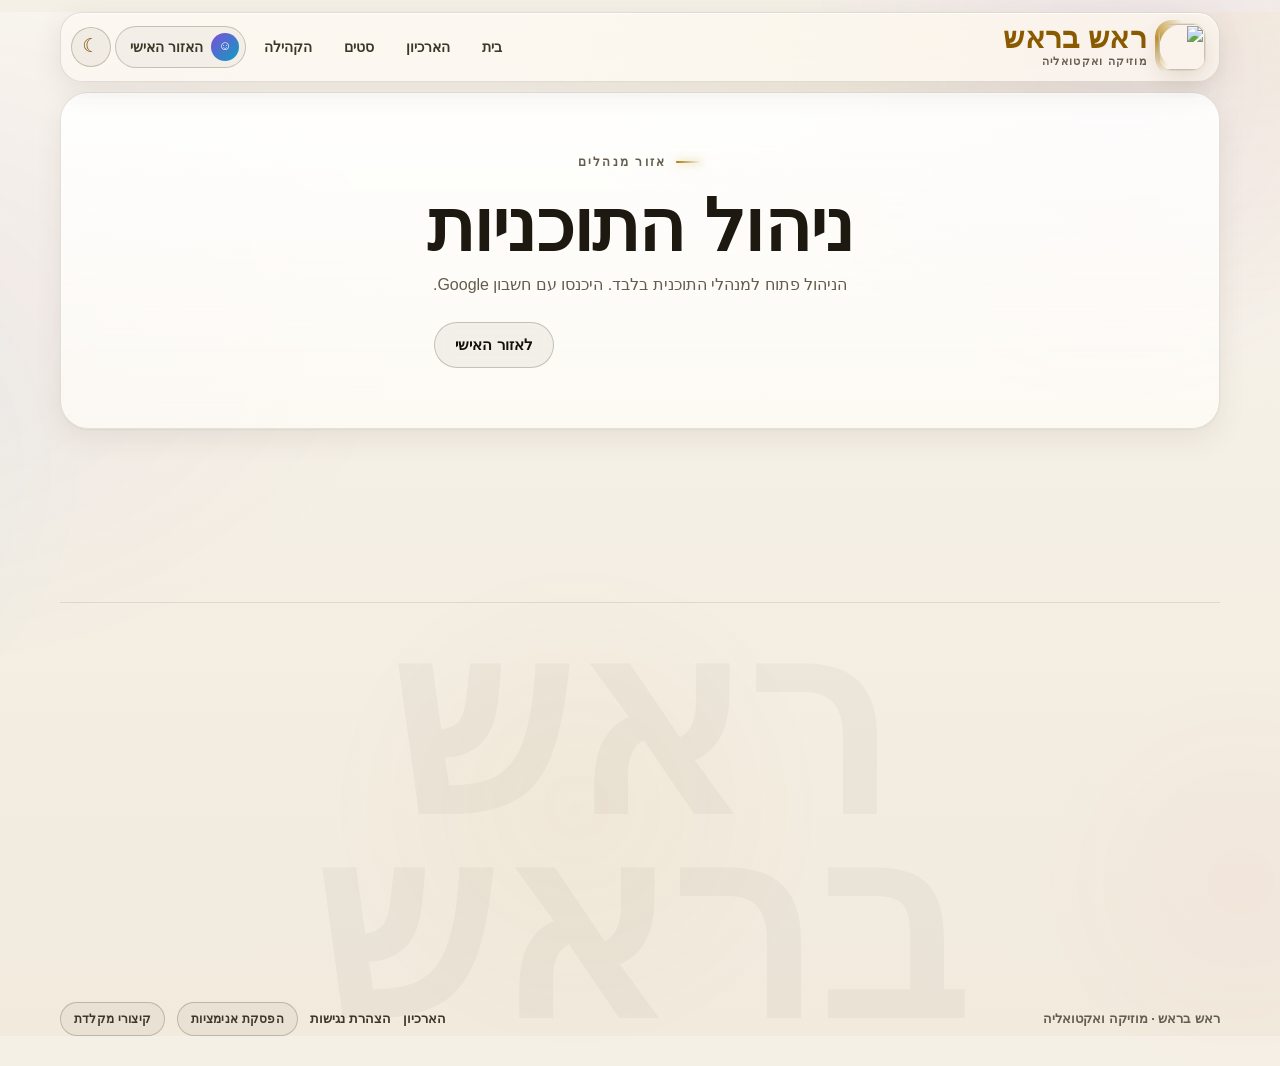
==== admin.html @ 399e2096 "Polls: create in the admin, show on episode pages and around the site, vote - Admin ("האתר" tab): a " ====
<!doctype html>
<html lang="he" dir="rtl">
<head>
  <meta charset="utf-8">
  <meta name="viewport" content="width=device-width, initial-scale=1, viewport-fit=cover">
  <meta http-equiv="Content-Security-Policy" content="default-src 'self'; script-src 'self' https://accounts.google.com/gsi/client; style-src 'self' 'unsafe-inline' https://fonts.googleapis.com https://accounts.google.com/gsi/style; font-src 'self' https://fonts.gstatic.com; img-src 'self' data: blob: https:; media-src 'self' blob: https:; connect-src 'self' https:; frame-src 'self' https://accounts.google.com; worker-src 'self'; base-uri 'self'; form-action 'self'; object-src 'none'">
  <title>ניהול — ראש בראש</title>
  <meta name="robots" content="noindex">
  <meta name="theme-color" content="#06080f">
  <link rel="icon" href="assets/img/medallion.svg" type="image/svg+xml">
  <link rel="apple-touch-icon" href="assets/img/apple-touch-icon.png">
  <script src="assets/js/theme.js"></script>
  <script src="assets/js/app-update.js" defer data-sw="off"></script>
  <link rel="preconnect" href="https://fonts.googleapis.com">
  <link rel="preconnect" href="https://fonts.gstatic.com" crossorigin>
  <link rel="stylesheet" href="https://fonts.googleapis.com/css2?family=Heebo:wght@400;600;700;800;900&family=Karantina:wght@400;700&display=swap">
  <link rel="stylesheet" href="assets/css/rosh.css">
  <link rel="stylesheet" href="assets/css/admin.css">
  <link rel="stylesheet" href="assets/css/features.css">
  <link rel="stylesheet" href="assets/css/polls.css">
  <link rel="stylesheet" href="assets/css/mail.css">
</head>
<body class="admin-locked" data-page="admin">
  <a class="skip-link" href="#main">דילוג לתוכן</a>
  <div class="shell">
    <div id="site-header"></div>

    <main id="main">
      <!-- השער: רק מנהל מחובר רואה את הניהול -->
      <section id="admin-gate" class="card" role="status">
        <p class="kicker">אזור מנהלים</p>
        <h1>ניהול התוכניות</h1>
        <p id="admin-gate-text">בודקים מי מחובר…</p>
        <div class="gate-actions">
          <div class="google-slot" id="gate-google"></div>
          <button type="button" class="btn primary xl" id="gate-login">כניסה לניהול</button>
          <a class="btn" href="me.html">לאזור האישי</a>
        </div>
        <p class="cue-hint" id="gate-fallback" hidden><a href="#" id="gate-login-site">בעיה עם הכפתור? כניסה דרך אתר הסקר</a></p>
      </section>

      <!-- הכותרת של הניהול: מה המצב, וכפתור פרסום אחד -->
      <div class="admin-top" id="admin-top">
        <div class="admin-title">
          <p class="kicker">ניהול</p>
          <h1>התוכניות של ראש בראש</h1>
        </div>
        <div class="admin-status" id="admin-status" aria-live="polite">
          <span class="dot" id="status-dot"></span><span id="status-text">טוענים…</span>
        </div>
        <button type="button" class="icon-btn" id="btn-guide" title="איך זה עובד?" aria-label="מדריך קצר">?</button>
        <button type="button" class="btn primary" id="btn-publish-top">פרסום לאתר <span>←</span></button>
      </div>

      <!-- ארבעת החלקים -->
      <nav class="admin-tabs" id="admin-tabs" aria-label="חלקי הניהול">
        <a href="#programs" data-tab="programs"><i>1</i><span><b>תוכניות</b><small>הוספה ועריכה</small></span></a>
        <a href="#site" data-tab="site"><i>2</i><span><b>האתר</b><small>הודעה, עדכונים, עונות</small></span></a>
        <a href="#listeners" data-tab="listeners"><i>3</i><span><b>מאזינים</b><small>מספרים והודעות</small><em id="tab-unread" hidden></em></span></a>
        <a href="#publish" data-tab="publish"><i>4</i><span><b>פרסום</b><small>בדיקה והעברה לאתר</small></span></a>
      </nav>

      <div id="panel" class="admin-panel"></div>
    </main>

    <div id="site-footer"></div>
  </div>

  <!-- המדריך הקצר -->
  <dialog class="sheet" id="dlg-guide" aria-labelledby="dlg-guide-title">
    <div class="section-title"><div><p class="kicker">איך זה עובד?</p><h2 id="dlg-guide-title">ארבעה צעדים</h2></div><button type="button" class="icon-btn" data-close aria-label="סגירה">✕</button></div>
    <div class="card-body guide">
      <ol>
        <li><b>תוכניות</b> — לוחצים "+ תוכנית חדשה", ממלאים שם, תאריך והקלטה. אפשר גם ליצור תמונה בלחיצה, להסתיר תוכנית, לשכפל, או לתזמן פרסום לתאריך עתידי.</li>
        <li><b>האתר</b> — הודעה שמופיעה בראש כל הדפים, דף העדכונים, ועונות לסידור הארכיון.</li>
        <li><b>מאזינים</b> — כמה מאזינים, מה הכי נשמע, וההודעות שהמאזינים שלחו לכם.</li>
        <li><b>פרסום</b> — בדיקה שהכול תקין, ואז כפתור אחד שמעביר את השינויים לאתר. עד אז, רק אתם רואים אותם. אחרי פרסום של תוכנית חדשה נפתחת טיוטת מייל מעוצבת לרשימת התפוצה, שנוצרת ישר בג'ימייל שלכם.</li>
      </ol>
      <p class="help">כל שינוי נשמר מיד בטיוטה המשותפת בשרת — לא במכשיר — כך שאפשר לסגור את הדף ולהמשיך מכל מחשב או טלפון אחרי כניסה עם Google. תמיד אפשר לחזור לגרסה קודמת מחלק "פרסום".</p>
    </div>
    <div class="card-foot"><button type="button" class="btn primary" data-close>הבנתי, מתחילים <span>←</span></button></div>
  </dialog>

  <!-- העברת ההקלטות מהדרייב לאחסון של האתר -->
  <dialog class="sheet" id="dlg-migrate" aria-labelledby="dlg-migrate-title">
    <div class="section-title"><div><p class="kicker">כלים מתקדמים</p><h2 id="dlg-migrate-title">העברת ההקלטות לאתר</h2></div><button type="button" class="icon-btn" data-close aria-label="סגירה">✕</button></div>
    <div class="card-body">
      <p class="help">ההקלטות מועתקות אחת־אחת מהדרייב לאחסון של האתר. אפשר לעצור באמצע ולהמשיך מאוחר יותר — הקלטות שכבר הועברו לא יועברו שוב.</p>
      <div class="sb-box" id="migrate-status"><b>מוכן להתחלה</b><span id="migrate-summary"></span></div>
      <progress id="migrate-progress" max="1" value="0" style="width:100%;margin-top:16px"></progress>
      <div id="migrate-errors" class="cue-hint" style="margin-top:12px"></div>
    </div>
    <div class="card-foot"><button type="button" class="btn" id="migrate-stop" disabled>עצירה</button><button type="button" class="btn primary" id="migrate-start">התחלת ההעברה <span>←</span></button></div>
  </dialog>

  <!-- גרסה קודמת של תוכנית -->
  <dialog class="sheet wide" id="dlg-history" aria-labelledby="history-title">
    <div class="section-title"><div><p class="kicker">גרסאות קודמות</p><h2 id="history-title">היסטוריית התוכנית</h2></div><button type="button" class="icon-btn" data-close aria-label="סגירה">✕</button></div>
    <div class="card-body" id="history-body"></div>
  </dialog>

  <input type="file" id="file-restore" accept="application/json,.json" hidden>

  <script src="assets/js/ui.js"></script>
  <script src="assets/js/store.js"></script>
  <script src="assets/js/upload.js"></script>
  <script src="assets/js/polls.js"></script>
  <script src="assets/js/admin-polls.js"></script>
  <script src="assets/js/newsletter.js"></script>
  <script src="assets/js/sheet-read.js"></script>
  <script src="assets/js/mail-composer.js"></script>
  <script src="assets/js/admin.js"></script>
</body>
</html>
---- assets/css/rosh.css ----
/* ראש בראש — מערכת העיצוב "אולפן לילה".
   רקע חצות עם זוהר נע, זהב חם, טיפוגרפיה ענקית (Karantina) וגוף ברור (Heebo),
   זכוכית כהה לכרטיסים, תקליט מסתובב בנגן, אקולייזר חי, ותנועה שמכבדת
   prefers-reduced-motion. תמה כהה (ברירת המחדל) ותמה בהירה — כל הצבעים שתלויים בתמה הם טוקנים. */

@property --a { syntax: '<angle>'; inherits: false; initial-value: 0deg; }

:root {
  --bg: #06080f;
  --bg-2: #0b1020;
  --panel: rgba(255, 255, 255, .045);
  --panel-2: rgba(255, 255, 255, .075);
  --panel2: rgba(255, 255, 255, .075);
  --panel-solid: #121729;
  --text: #f4f1e8;
  --muted: #a7a3b4;
  --ink-soft: #d9d4c6;
  --gold: #f0c65a;
  --gold-2: #e6c67d;
  --gold-ink: #ffd978;
  --gold-deep: #b8892a;
  --gold-hover: #ffe08a;
  --gold-selected: rgba(240, 198, 90, .12);
  --gold-tint: rgba(240, 198, 90, .16);
  --violet: #8b5cf6;
  --cyan: #38e1ff;
  --pink: #ff5c8a;
  --navy: #1b2a5a;
  --teal: #38e1ff;
  --teal-ink: #9df0ff;
  --teal-bg: rgba(56, 225, 255, .12);
  --teal-border: rgba(56, 225, 255, .35);
  --border: rgba(255, 255, 255, .09);
  --border-soft: rgba(255, 255, 255, .07);
  --border-strong: rgba(255, 255, 255, .18);
  --divider: rgba(255, 255, 255, .08);
  --success: #5ee6b8;
  --success-bg: rgba(94, 230, 184, .12);
  --success-border: rgba(94, 230, 184, .4);
  --error: #ff8f7a;
  --error-bg: rgba(255, 92, 92, .12);
  --error-border: rgba(255, 120, 100, .45);
  --error-solid: #ff6b5c;
  --progress: var(--gold);
  --progress-bg: rgba(255, 255, 255, .1);
  --focus: #38e1ff;

  /* טוקנים שתלויים בתמה (הערכים כאן: כהה; הבהירה למטה) */
  --gold-rgb: 240 198 90;
  --violet-rgb: 139 92 246;
  --fg-rgb: 255 255 255;            /* שכבות־על שקופות: ריחוף, משטחים, קווים */
  --hue-l: 78%;                     /* בהירות לטקסט בגוון של תוכנית/עונה: hsl(var(--h) 90% var(--hue-l)) */
  --hue-bg-l: 40%;                  /* בהירות לרקע בגוון של תוכנית (עיגול המספר בשורות) */
  --hue-tint: .5;                   /* עוצמת הגוון של התוכנית ברקע רצועת הפתיחה בדף התוכנית */
  --text-strong: #fff;
  --text-2: #d5d2e0;
  --banner-ink: #f6efd9;
  --ticker-ink: #e9e6f2;
  --live-ink: #ffd3cc;
  --violet-ink: #d9c9ff;
  --mark-bg: rgba(240, 198, 90, .35);
  --mark-ink: #fff7dc;
  --tip-bg: #fff;
  --tip-ink: #15110a;
  --field-bg: rgba(0, 0, 0, .3);
  --field-bg-focus: rgba(0, 0, 0, .4);
  --kbd-bg: rgba(0, 0, 0, .3);
  --glass: rgba(8, 11, 22, .62);
  --glass-2: rgba(9, 12, 24, .8);
  --glass-3: rgba(14, 18, 34, .92);
  --glass-solid: #0c1020;
  --glass-border: rgba(255, 255, 255, .14);
  --inset-hi: rgba(255, 255, 255, .06);
  --card-bg: linear-gradient(180deg, rgba(255, 255, 255, .06), rgba(255, 255, 255, .025));
  --backdrop: rgba(3, 4, 10, .7);
  --sh-1: rgba(0, 0, 0, .35);
  --sh-2: rgba(0, 0, 0, .5);
  --sh-3: rgba(0, 0, 0, .65);
  --body-bg: radial-gradient(1200px 700px at 90% -10%, rgba(139, 92, 246, .16), transparent 60%),
             radial-gradient(900px 600px at -10% 30%, rgba(56, 225, 255, .08), transparent 60%),
             linear-gradient(180deg, #080b17 0%, #06080f 40%, #05060c 100%);
  --hero-bg: linear-gradient(160deg, rgba(20, 27, 58, .85), rgba(8, 11, 22, .9) 55%, rgba(30, 14, 40, .8));
  --hero-glow: radial-gradient(700px 320px at 15% 0%, rgba(240, 198, 90, .18), transparent 70%), radial-gradient(500px 400px at 90% 100%, rgba(139, 92, 246, .28), transparent 70%);
  --profile-glow: radial-gradient(600px 260px at 10% 0%, rgba(240, 198, 90, .16), transparent 70%), radial-gradient(500px 300px at 95% 100%, rgba(139, 92, 246, .22), transparent 70%);
  --title-grad: linear-gradient(180deg, #fff8e2 0%, #e6c67d 42%, #a8771c 100%);
  --title-glow: linear-gradient(180deg, #fff2c4, #c9962c);
  --title-glow-opacity: .55;
  --aurora-opacity: .75;
  --aurora-blend: screen;
  --grain-opacity: .07;
  --grain-blend: soft-light;
  --spot-opacity: .55;
  --spot-blend: screen;
  --cta-ring-opacity: .8;
  --theme-glyph: "\2600\FE0E";      /* בכהה מוצגת שמש: לחיצה עוברת לבהיר */

  --radius-10: 12px;
  --radius-13: 14px;
  --radius-14: 16px;
  --radius-17: 20px;
  --radius-25: 28px;
  --radius-pill: 999px;

  --shadow-card: 0 10px 30px rgba(0, 0, 0, .35);
  --shadow-card-hover: 0 24px 60px rgba(0, 0, 0, .5), 0 0 0 1px rgba(240, 198, 90, .35), 0 0 40px rgba(240, 198, 90, .18);
  --shadow-panel: 0 30px 80px rgba(0, 0, 0, .55);
  --shadow-dialog: 0 40px 120px rgba(0, 0, 0, .7);
  --shadow-header: 0 10px 40px rgba(0, 0, 0, .35);
  --shadow-button: 0 12px 30px rgba(240, 198, 90, .32);
  --shadow-notice: 0 24px 60px rgba(0, 0, 0, .6);
  --ring-selected: 0 0 0 3px rgba(240, 198, 90, .22);

  --space-10: 10px;
  --space-14: 14px;
  --space-16: 16px;

  --sans: "Heebo", "Segoe UI", Arial, sans-serif;
  --display: "Karantina", "Heebo", Impact, sans-serif;
  --serif: Georgia, "Times New Roman", serif;
  --mono: ui-monospace, Menlo, Consolas, monospace;

  --ease: cubic-bezier(.2, .8, .2, 1);
  --dock-height: 0px;
  color-scheme: dark;
}

/* ---------- תמה בהירה: "אולפן בוקר" — נייר חם, דיו עמוק, זהב כהה שעומד ב־AA ----------
   נבחרת עם data-theme="light" על <html>; בלי המאפיין — לפי prefers-color-scheme.
   שני הבלוקים זהים: לעדכן יחד. */
@media (prefers-color-scheme: light) {
  :root:not([data-theme="dark"]) {
    color-scheme: light;
    --bg: #f5f0e6;
    --bg-2: #ece4d3;
    --panel: rgba(255, 255, 255, .6);
    --panel-2: rgba(255, 255, 255, .82);
    --panel2: rgba(255, 255, 255, .82);
    --panel-solid: #fffcf6;
    --text: #1d1810;
    --text-strong: #140f08;
    --text-2: #3a3326;
    --muted: #645c4c;
    --ink-soft: #3d3629;
    --gold: #a87a12;
    --gold-2: #8a5a00;
    --gold-ink: #7a5200;
    --gold-deep: #7a5410;
    --gold-hover: #c8961f;
    --gold-rgb: 184 134 20;
    --gold-selected: rgba(184, 134, 20, .12);
    --gold-tint: rgba(184, 134, 20, .16);
    --violet: #7c4ddb;
    --violet-rgb: 124 77 219;
    --cyan: #0e9fbf;
    --pink: #d63d6c;
    --teal: #0e9fbf;
    --teal-ink: #0b6479;
    --teal-bg: rgba(14, 159, 191, .1);
    --teal-border: rgba(14, 120, 150, .4);
    --fg-rgb: 40 30 14;
    --hue-l: 38%;
    --hue-bg-l: 86%;
    --hue-tint: .6;
    --border: rgba(60, 44, 18, .13);
    --border-soft: rgba(60, 44, 18, .09);
    --border-strong: rgba(60, 44, 18, .24);
    --divider: rgba(60, 44, 18, .11);
    --success: #0f6e52;
    --success-bg: rgba(15, 140, 100, .1);
    --success-border: rgba(15, 110, 82, .42);
    --error: #b3261e;
    --error-bg: rgba(200, 50, 40, .08);
    --error-border: rgba(179, 38, 30, .42);
    --error-solid: #c8372a;
    --progress-bg: rgba(40, 30, 14, .12);
    --focus: #0a6d8f;
    --banner-ink: #3a2c0c;
    --ticker-ink: #2b2418;
    --live-ink: #9a2a1c;
    --violet-ink: #5b3fc4;
    --mark-bg: rgba(200, 150, 31, .3);
    --mark-ink: #1b1407;
    --tip-bg: #1d1810;
    --tip-ink: #fff;
    --field-bg: #fffdf9;
    --field-bg-focus: #fff;
    --kbd-bg: rgba(40, 30, 14, .06);
    --glass: rgba(252, 249, 242, .74);
    --glass-2: rgba(252, 249, 242, .9);
    --glass-3: rgba(253, 251, 246, .96);
    --glass-solid: #fcf9f2;
    --glass-border: rgba(60, 44, 18, .16);
    --inset-hi: rgba(255, 255, 255, .9);
    --card-bg: linear-gradient(180deg, rgba(255, 255, 255, .9), rgba(255, 253, 248, .72));
    --backdrop: rgba(45, 34, 16, .38);
    --sh-1: rgba(70, 50, 20, .1);
    --sh-2: rgba(70, 50, 20, .14);
    --sh-3: rgba(70, 50, 20, .18);
    --shadow-card: 0 1px 2px rgba(70, 50, 20, .06), 0 10px 28px rgba(70, 50, 20, .08);
    --shadow-card-hover: 0 22px 50px rgba(70, 50, 20, .16), 0 0 0 1px rgba(184, 134, 20, .45), 0 0 36px rgba(200, 150, 31, .16);
    --shadow-panel: 0 24px 60px rgba(70, 50, 20, .12);
    --shadow-dialog: 0 40px 100px rgba(45, 34, 16, .28);
    --shadow-header: 0 8px 30px rgba(70, 50, 20, .1);
    --shadow-button: 0 10px 24px rgba(184, 134, 20, .28);
    --shadow-notice: 0 20px 50px rgba(45, 34, 16, .2);
    --ring-selected: 0 0 0 3px rgba(184, 134, 20, .24);
    --body-bg: radial-gradient(1200px 700px at 90% -10%, rgba(214, 165, 50, .12), transparent 60%),
               radial-gradient(900px 600px at -10% 30%, rgba(124, 77, 219, .05), transparent 60%),
               linear-gradient(180deg, #f9f5ee 0%, #f5f0e6 40%, #f1eadd 100%);
    --hero-bg: linear-gradient(160deg, #fffaf0, #f8f0e0 55%, #f4ebe8);
    --hero-glow: radial-gradient(700px 320px at 15% 0%, rgba(214, 165, 50, .22), transparent 70%), radial-gradient(500px 400px at 90% 100%, rgba(124, 77, 219, .12), transparent 70%);
    --profile-glow: radial-gradient(600px 260px at 10% 0%, rgba(214, 165, 50, .18), transparent 70%), radial-gradient(500px 300px at 95% 100%, rgba(124, 77, 219, .1), transparent 70%);
    --title-grad: linear-gradient(180deg, #b9861f 0%, #8a5a00 48%, #5a3a02 100%);
    --title-glow: linear-gradient(180deg, #f3cf7a, #d9a441);
    --title-glow-opacity: .35;
    --aurora-opacity: .2;
    --aurora-blend: normal;
    --grain-opacity: .05;
    --grain-blend: normal;
    --spot-opacity: .45;
    --spot-blend: multiply;
  --cta-ring-opacity: .4;
    --cta-ring-opacity: .4;
    --theme-glyph: "\263E\FE0E";    /* בבהיר מוצג ירח: לחיצה עוברת לכהה */
  }
}
:root[data-theme="light"] {
  color-scheme: light;
  --bg: #f5f0e6;
  --bg-2: #ece4d3;
  --panel: rgba(255, 255, 255, .6);
  --panel-2: rgba(255, 255, 255, .82);
  --panel2: rgba(255, 255, 255, .82);
  --panel-solid: #fffcf6;
  --text: #1d1810;
  --text-strong: #140f08;
  --text-2: #3a3326;
  --muted: #645c4c;
  --ink-soft: #3d3629;
  --gold: #a87a12;
  --gold-2: #8a5a00;
  --gold-ink: #7a5200;
  --gold-deep: #7a5410;
  --gold-hover: #c8961f;
  --gold-rgb: 184 134 20;
  --gold-selected: rgba(184, 134, 20, .12);
  --gold-tint: rgba(184, 134, 20, .16);
  --violet: #7c4ddb;
  --violet-rgb: 124 77 219;
  --cyan: #0e9fbf;
  --pink: #d63d6c;
  --teal: #0e9fbf;
  --teal-ink: #0b6479;
  --teal-bg: rgba(14, 159, 191, .1);
  --teal-border: rgba(14, 120, 150, .4);
  --fg-rgb: 40 30 14;
  --hue-l: 38%;
  --hue-bg-l: 86%;
  --hue-tint: .6;
  --border: rgba(60, 44, 18, .13);
  --border-soft: rgba(60, 44, 18, .09);
  --border-strong: rgba(60, 44, 18, .24);
  --divider: rgba(60, 44, 18, .11);
  --success: #0f6e52;
  --success-bg: rgba(15, 140, 100, .1);
  --success-border: rgba(15, 110, 82, .42);
  --error: #b3261e;
  --error-bg: rgba(200, 50, 40, .08);
  --error-border: rgba(179, 38, 30, .42);
  --error-solid: #c8372a;
  --progress-bg: rgba(40, 30, 14, .12);
  --focus: #0a6d8f;
  --banner-ink: #3a2c0c;
  --ticker-ink: #2b2418;
  --live-ink: #9a2a1c;
  --violet-ink: #5b3fc4;
  --mark-bg: rgba(200, 150, 31, .3);
  --mark-ink: #1b1407;
  --tip-bg: #1d1810;
  --tip-ink: #fff;
  --field-bg: #fffdf9;
  --field-bg-focus: #fff;
  --kbd-bg: rgba(40, 30, 14, .06);
  --glass: rgba(252, 249, 242, .74);
  --glass-2: rgba(252, 249, 242, .9);
  --glass-3: rgba(253, 251, 246, .96);
  --glass-solid: #fcf9f2;
  --glass-border: rgba(60, 44, 18, .16);
  --inset-hi: rgba(255, 255, 255, .9);
  --card-bg: linear-gradient(180deg, rgba(255, 255, 255, .9), rgba(255, 253, 248, .72));
  --backdrop: rgba(45, 34, 16, .38);
  --sh-1: rgba(70, 50, 20, .1);
  --sh-2: rgba(70, 50, 20, .14);
  --sh-3: rgba(70, 50, 20, .18);
  --shadow-card: 0 1px 2px rgba(70, 50, 20, .06), 0 10px 28px rgba(70, 50, 20, .08);
  --shadow-card-hover: 0 22px 50px rgba(70, 50, 20, .16), 0 0 0 1px rgba(184, 134, 20, .45), 0 0 36px rgba(200, 150, 31, .16);
  --shadow-panel: 0 24px 60px rgba(70, 50, 20, .12);
  --shadow-dialog: 0 40px 100px rgba(45, 34, 16, .28);
  --shadow-header: 0 8px 30px rgba(70, 50, 20, .1);
  --shadow-button: 0 10px 24px rgba(184, 134, 20, .28);
  --shadow-notice: 0 20px 50px rgba(45, 34, 16, .2);
  --ring-selected: 0 0 0 3px rgba(184, 134, 20, .24);
  --body-bg: radial-gradient(1200px 700px at 90% -10%, rgba(214, 165, 50, .12), transparent 60%),
             radial-gradient(900px 600px at -10% 30%, rgba(124, 77, 219, .05), transparent 60%),
             linear-gradient(180deg, #f9f5ee 0%, #f5f0e6 40%, #f1eadd 100%);
  --hero-bg: linear-gradient(160deg, #fffaf0, #f8f0e0 55%, #f4ebe8);
  --hero-glow: radial-gradient(700px 320px at 15% 0%, rgba(214, 165, 50, .22), transparent 70%), radial-gradient(500px 400px at 90% 100%, rgba(124, 77, 219, .12), transparent 70%);
  --profile-glow: radial-gradient(600px 260px at 10% 0%, rgba(214, 165, 50, .18), transparent 70%), radial-gradient(500px 300px at 95% 100%, rgba(124, 77, 219, .1), transparent 70%);
  --title-grad: linear-gradient(180deg, #b9861f 0%, #8a5a00 48%, #5a3a02 100%);
  --title-glow: linear-gradient(180deg, #f3cf7a, #d9a441);
  --title-glow-opacity: .35;
  --aurora-opacity: .2;
  --aurora-blend: normal;
  --grain-opacity: .05;
  --grain-blend: normal;
  --spot-opacity: .45;
  --spot-blend: multiply;
  --theme-glyph: "\263E\FE0E";    /* בבהיר מוצג ירח: לחיצה עוברת לכהה */
}

*, *::before, *::after { box-sizing: border-box; }

html {
  background: var(--bg);
  -webkit-text-size-adjust: 100%;
  scroll-behavior: smooth;
  scroll-padding-top: 96px;
}

body {
  margin: 0;
  min-height: 100vh;
  padding-bottom: var(--dock-height);
  background: var(--body-bg);
  color: var(--text);
  font: 16px/1.6 var(--sans);
  font-weight: 400;
  overflow-x: hidden;
  isolation: isolate;
}

::selection { background: rgb(var(--gold-rgb) / .85); color: #12100a; }

a { color: inherit; text-decoration: none; }
img { max-width: 100%; display: block; }
button { cursor: pointer; }
button, input, select, textarea { font: inherit; color: inherit; }
h1, h2, h3, h4 { margin: 0; font-weight: 900; line-height: 1.15; letter-spacing: -.01em; }
h1 { font-size: clamp(34px, 4.6vw, 56px); }
h2 { font-size: clamp(26px, 3.2vw, 38px); }
h3 { font-size: 20px; }
p { margin: 0 0 12px; }
mark { background: var(--mark-bg); color: var(--mark-ink); border-radius: 4px; padding: 0 2px; }
[hidden] { display: none !important; }
:focus-visible { outline: 2px solid var(--focus); outline-offset: 3px; border-radius: 6px; }

.visually-hidden {
  position: absolute !important; width: 1px; height: 1px; margin: -1px; padding: 0; overflow: hidden;
  clip: rect(0 0 0 0); white-space: nowrap; border: 0;
}
.skip-link {
  position: absolute; top: -60px; inset-inline-start: 16px; z-index: 100;
  padding: 10px 16px; border-radius: 10px; background: var(--gold); color: #12100a; font-weight: 900;
}
.skip-link:focus { top: 12px; }

/* ---------- שכבות רקע: זוהר צפוני נע + גרעיניות ---------- */

.aurora { position: fixed; inset: -20%; z-index: -2; pointer-events: none; overflow: hidden; }
.aurora i {
  position: absolute; display: block; border-radius: 50%; will-change: transform; opacity: var(--aurora-opacity);
  mix-blend-mode: var(--aurora-blend); filter: saturate(1.2);
}
.aurora i:nth-child(1) { width: 60vmax; height: 60vmax; left: 55%; top: -10%; background: radial-gradient(circle at 50% 50%, rgba(139, 92, 246, .35), rgba(139, 92, 246, 0) 62%); animation: drift1 28s ease-in-out infinite alternate; }
.aurora i:nth-child(2) { width: 52vmax; height: 52vmax; left: -15%; top: 25%; background: radial-gradient(circle at 50% 50%, rgba(56, 225, 255, .22), rgba(56, 225, 255, 0) 62%); animation: drift2 34s ease-in-out infinite alternate; }
.aurora i:nth-child(3) { width: 46vmax; height: 46vmax; left: 30%; top: 55%; background: radial-gradient(circle at 50% 50%, rgb(var(--gold-rgb) / .2), rgb(var(--gold-rgb) / 0) 62%); animation: drift3 40s ease-in-out infinite alternate; }
.aurora i:nth-child(4) { width: 38vmax; height: 38vmax; left: 70%; top: 65%; background: radial-gradient(circle at 50% 50%, rgba(255, 92, 138, .16), rgba(255, 92, 138, 0) 62%); animation: drift1 46s ease-in-out infinite alternate-reverse; }
@keyframes drift1 { from { transform: translate3d(0, 0, 0) scale(1); } to { transform: translate3d(-12vw, 14vh, 0) scale(1.18); } }
@keyframes drift2 { from { transform: translate3d(0, 0, 0) scale(1.1); } to { transform: translate3d(16vw, -10vh, 0) scale(.9); } }
@keyframes drift3 { from { transform: translate3d(0, 0, 0) scale(.95); } to { transform: translate3d(-10vw, -16vh, 0) scale(1.2); } }

.grain {
  position: fixed; inset: 0; z-index: -1; pointer-events: none; opacity: var(--grain-opacity); mix-blend-mode: var(--grain-blend);
  background-image: url("data:image/svg+xml;utf8,<svg xmlns='http://www.w3.org/2000/svg' width='220' height='220'><filter id='n'><feTurbulence type='fractalNoise' baseFrequency='.9' numOctaves='2' stitchTiles='stitch'/><feColorMatrix values='0 0 0 0 1 0 0 0 0 1 0 0 0 0 1 0 0 0 .6 0'/></filter><rect width='100%' height='100%' filter='url(%23n)'/></svg>");
  background-size: 220px 220px;
}

.spot {
  position: fixed; inset: 0; z-index: 0; pointer-events: none; mix-blend-mode: var(--spot-blend); opacity: var(--spot-opacity);
  background: radial-gradient(420px circle at var(--mx, -999px) var(--my, -999px), rgb(var(--gold-rgb) / .14), rgba(139, 92, 246, .06) 40%, transparent 70%);
  transition: opacity .4s;
}

/* ---------- מעטפת ---------- */

.shell { width: min(1240px, 100%); margin: 0 auto; padding: 0 clamp(16px, 4vw, 40px); position: relative; z-index: 1; }
main { display: block; min-height: 50vh; }
section[id] { scroll-margin-top: 110px; }

/* ---------- כותרת האתר ---------- */

/* עד שהסקריפט מצייר את הכותרת — אותו מקום בדיוק, כדי שהדף לא יקפוץ למטה כשהיא מופיעה */
#site-header:empty { height: 71px; margin: 12px 0 10px; }
/* אנימציות של אזור שיצא מהמסך נעצרות (ui.js → pauseOffscreen) */
.offscreen, .offscreen * { animation-play-state: paused !important; }

.site-header {
  position: sticky; top: 12px; z-index: 40;
  display: flex; align-items: center; justify-content: space-between; gap: 14px;
  margin: 12px 0 10px; padding: 10px 14px 10px 10px;
  border: 1px solid var(--border); border-radius: 22px;
  background: var(--glass);
  -webkit-backdrop-filter: blur(20px) saturate(1.4); backdrop-filter: blur(20px) saturate(1.4);
  box-shadow: var(--shadow-header), inset 0 1px 0 var(--inset-hi);
  transition: padding .35s var(--ease), border-color .35s, background .35s;
}
body.scrolled .site-header { padding: 6px 12px 6px 8px; border-color: var(--border-strong); background: var(--glass-2); }
.brand { display: flex; align-items: center; gap: 12px; position: relative; padding-inline-end: 6px; }
.brand .logo-ring {
  position: absolute; inset-inline-start: -4px; top: 50%; width: 54px; height: 54px; margin-top: -27px; border-radius: 16px;
  background: conic-gradient(from var(--a), transparent 0 60%, rgb(var(--gold-rgb) / .95) 80%, transparent 100%);
  animation: spin-a 5s linear infinite; opacity: .9; z-index: 0;
  -webkit-mask: radial-gradient(circle, transparent 0, transparent 22px, #000 23px); mask: radial-gradient(circle, transparent 0, transparent 22px, #000 23px);
}
.brand .logo-mark { position: relative; z-index: 1; width: 46px; height: 46px; border-radius: 13px; box-shadow: 0 8px 24px var(--sh-2), 0 0 0 1px rgba(230, 198, 125, .35); transition: transform .5s var(--ease); }
.brand:hover .logo-mark { transform: rotate(-8deg) scale(1.06); }
.brand strong { display: block; font-family: var(--display); font-weight: 700; font-size: 30px; line-height: 1; letter-spacing: .01em; color: var(--gold-2); }
.brand small { display: block; font-size: 11px; font-weight: 700; color: var(--muted); letter-spacing: .12em; }
.site-nav { display: flex; align-items: center; gap: 4px; flex-wrap: wrap; }
.site-nav a, .site-nav button {
  display: inline-flex; align-items: center; min-height: 40px; padding: 6px 14px; border-radius: 12px;
  background: transparent; border: 0; color: var(--ink-soft); font-size: 14px; font-weight: 700; position: relative;
  transition: color .2s, background .2s;
}
.site-nav a:hover { color: var(--text-strong); background: rgb(var(--fg-rgb) / .07); }
.site-nav a[aria-current="page"] { color: var(--gold-ink); background: var(--gold-selected); }
.site-nav a[aria-current="page"]::after { content: ""; position: absolute; inset-inline: 14px; bottom: 5px; height: 2px; border-radius: 2px; background: var(--gold); box-shadow: 0 0 12px var(--gold); }
.site-nav .admin-link { color: var(--muted); font-size: 12px; opacity: .8; }

/* ---------- טקסט תצוגה ---------- */

.kicker {
  display: inline-flex; align-items: center; gap: 10px; margin: 0 0 8px;
  font-size: 12px; font-weight: 800; letter-spacing: .18em; text-transform: uppercase; color: var(--gold-ink);
}
.kicker::before { content: ""; width: 26px; height: 2px; border-radius: 2px; background: linear-gradient(90deg, var(--gold), transparent); box-shadow: 0 0 10px rgb(var(--gold-rgb) / .6); }
.display { font-family: var(--display); font-weight: 700; letter-spacing: .005em; line-height: .92; }
.grad-text { background: var(--title-grad); -webkit-background-clip: text; background-clip: text; color: transparent; -webkit-text-fill-color: transparent; }

/* ---------- גיבור ---------- */

.hero {
  position: relative; margin: 18px 0 30px; padding: clamp(28px, 6vw, 72px) clamp(20px, 5vw, 64px) clamp(60px, 8vw, 96px);
  border: 1px solid var(--border); border-radius: 36px; overflow: hidden;
  background: var(--hero-bg);
  box-shadow: var(--shadow-panel), inset 0 1px 0 var(--inset-hi);
  display: grid; grid-template-columns: minmax(0, 1.35fr) minmax(220px, .65fr); gap: clamp(16px, 4vw, 48px); align-items: center;
}
.hero::before {
  content: ""; position: absolute; inset: -1px; pointer-events: none;
  background: var(--hero-glow);
}
.hero-copy { position: relative; z-index: 2; min-width: 0; }
.hero .kicker { font-size: 13px; }
.hero .kicker span { padding: 0; }
.parade-title { margin: 6px 0 4px; }
.hero-title, .parade-title .hero-line1 {
  display: block; position: relative; font-family: var(--display); font-weight: 700; line-height: .86; letter-spacing: .005em;
  font-size: clamp(88px, 17vw, 236px);
  background: var(--title-grad);
  -webkit-background-clip: text; background-clip: text; color: transparent; -webkit-text-fill-color: transparent;
  padding: 0; text-shadow: none;
}
.hero-title::after {
  content: attr(data-text); position: absolute; inset: 0; z-index: -1; pointer-events: none;
  background: var(--title-glow); -webkit-background-clip: text; background-clip: text; color: transparent; -webkit-text-fill-color: transparent;
  filter: blur(22px); opacity: var(--title-glow-opacity);
}
.hero .lead { color: var(--text-2); margin: 14px 0 0; max-width: 620px; font-size: clamp(16px, 1.6vw, 20px); line-height: 1.7; }
.hero-actions { margin-top: 26px; display: flex; flex-wrap: wrap; gap: 12px; align-items: center; }
.hero-live {
  display: inline-flex; align-items: center; gap: 10px; margin: 0 0 14px; padding: 6px 14px 6px 8px; max-width: 100%;
  white-space: nowrap; overflow: hidden; text-overflow: ellipsis;
  border: 1px solid rgba(255, 92, 92, .35); border-radius: 999px; background: rgba(255, 92, 92, .1);
  color: var(--live-ink); font-size: 12px; font-weight: 800; letter-spacing: .08em;
}
.hero-live i { width: 10px; height: 10px; border-radius: 50%; background: #ff5c5c; box-shadow: 0 0 0 0 rgba(255, 92, 92, .7); animation: pulse-dot 1.6s ease-out infinite; }
.hero-live b { color: var(--text-strong); font-weight: 900; overflow: hidden; text-overflow: ellipsis; }
@keyframes pulse-dot { 0% { box-shadow: 0 0 0 0 rgba(255, 92, 92, .7); } 70% { box-shadow: 0 0 0 12px rgba(255, 92, 92, 0); } 100% { box-shadow: 0 0 0 0 rgba(255, 92, 92, 0); } }

.hero-visual { position: relative; z-index: 1; display: grid; place-items: center; min-height: 260px; }
.hero-logo {
  width: clamp(150px, 20vw, 250px); height: auto; float: none; margin: 0; position: relative; z-index: 2;
  border-radius: 26%; filter: drop-shadow(0 30px 50px var(--sh-3)) drop-shadow(0 0 40px rgba(230, 198, 125, .25));
  animation: float 7s ease-in-out infinite;
}
@keyframes float { 0%, 100% { transform: translateY(0) rotate(-3deg); } 50% { transform: translateY(-16px) rotate(3deg); } }
.hero-orbit {
  position: absolute; width: clamp(240px, 32vw, 400px); aspect-ratio: 1; border-radius: 50%;
  background: conic-gradient(from var(--a), transparent 0 55%, rgb(var(--gold-rgb) / .9) 72%, rgba(56, 225, 255, .8) 84%, transparent 100%);
  -webkit-mask: radial-gradient(circle, transparent 0, transparent calc(50% - 2px), #000 calc(50% - 1px)); mask: radial-gradient(circle, transparent 0, transparent calc(50% - 2px), #000 calc(50% - 1px));
  animation: spin-a 9s linear infinite; opacity: .9; z-index: 1;
}
.hero-orbit.two { width: clamp(300px, 40vw, 520px); animation-duration: 16s; animation-direction: reverse; opacity: .5; }
@keyframes spin-a { to { --a: 360deg; } }

/* אקולייזר חי */
.eq { display: flex; align-items: flex-end; gap: 3px; height: 64px; }
.eq i { flex: 1; min-width: 3px; height: var(--hh, 40%); border-radius: 3px 3px 0 0; background: linear-gradient(180deg, var(--gold) 0%, rgb(var(--gold-rgb) / .25) 100%); transform-origin: bottom; animation: eq var(--p, 1s) ease-in-out var(--d, 0s) infinite alternate; opacity: .65; }
@keyframes eq { from { transform: scaleY(.25); } to { transform: scaleY(1); } }
.hero-eq { position: absolute; inset-inline: 0; bottom: 0; height: 90px; padding: 0 clamp(16px, 3vw, 40px); display: flex; align-items: flex-end; gap: 4px; opacity: .5; -webkit-mask: linear-gradient(90deg, transparent, #000 12%, #000 88%, transparent); mask: linear-gradient(90deg, transparent, #000 12%, #000 88%, transparent); pointer-events: none; z-index: 0; }
.hero-eq i { flex: 1; height: var(--hh, 40%); border-radius: 4px 4px 0 0; background: linear-gradient(180deg, var(--gold), rgba(139, 92, 246, .35)); transform-origin: bottom; animation: eq var(--p, 1s) ease-in-out var(--d, 0s) infinite alternate; }
body.is-playing .hero-eq { opacity: .95; }
body:not(.is-playing) .hero-eq i { animation-duration: calc(var(--p, 1s) * 2.4); }

/* סרט נע */
.ticker {
  position: relative; margin: -10px 0 30px; padding: 10px 0; overflow: hidden; white-space: nowrap;
  border-block: 1px solid var(--border); background: rgb(var(--fg-rgb) / .025);
  -webkit-mask: linear-gradient(90deg, transparent, #000 8%, #000 92%, transparent); mask: linear-gradient(90deg, transparent, #000 8%, #000 92%, transparent);
}
.ticker-track { display: inline-flex; gap: 0; animation: ticker 70s linear infinite; will-change: transform; }
.ticker:hover .ticker-track { animation-play-state: paused; }
.ticker a { display: inline-flex; align-items: center; gap: 12px; padding: 0 18px; font-family: var(--display); font-size: 30px; line-height: 1; color: var(--ticker-ink); letter-spacing: .01em; transition: color .2s; }
.ticker a:hover { color: var(--gold-ink); }
.ticker a b { font-weight: 700; }
.ticker a small { font-family: var(--sans); font-size: 11px; font-weight: 800; letter-spacing: .12em; color: var(--gold-ink); padding: 3px 8px; border: 1px solid rgb(var(--gold-rgb) / .35); border-radius: 999px; }
.ticker a::after { content: "✦"; color: var(--gold); margin-inline-start: 18px; font-size: 14px; opacity: .8; }
@keyframes ticker { from { transform: translateX(0); } to { transform: translateX(50%); } }

/* ---------- כפתורים ---------- */

.btn {
  display: inline-flex; align-items: center; justify-content: center; gap: 8px;
  min-height: 46px; padding: 10px 20px;
  border: 1px solid var(--border-strong); border-radius: 999px;
  background: rgb(var(--fg-rgb) / .05); color: var(--text-strong);
  font-size: 15px; font-weight: 800; line-height: 1.2; white-space: nowrap;
  transition: transform .25s var(--ease), background .2s, border-color .2s, box-shadow .25s, color .2s;
  -webkit-backdrop-filter: blur(8px); backdrop-filter: blur(8px);
}
.btn:hover { background: rgb(var(--fg-rgb) / .1); border-color: rgb(var(--fg-rgb) / .3); transform: translateY(-2px); }
.btn:active { transform: translateY(0) scale(.98); }
.btn[disabled], .btn[aria-disabled="true"] { opacity: .5; pointer-events: none; }
.btn span { font-size: .9em; }
.btn.primary, .btn.gold {
  position: relative; border: 0; color: #15110a;
  background: linear-gradient(135deg, #fff1bd 0%, var(--gold) 35%, #d4a23a 70%, #f5d47a 100%);
  background-size: 200% 200%; box-shadow: var(--shadow-button), inset 0 1px 0 rgba(255, 255, 255, .6);
  animation: sheen 6s ease-in-out infinite;
}
.btn.primary:hover, .btn.gold:hover { box-shadow: 0 16px 40px rgb(var(--gold-rgb) / .45), inset 0 1px 0 rgba(255, 255, 255, .7); transform: translateY(-3px); }
@keyframes sheen { 0%, 100% { background-position: 0% 50%; } 50% { background-position: 100% 50%; } }
.btn.xl { min-height: 60px; padding: 14px 30px; font-size: 18px; }
.btn.xl.primary::before {
  content: ""; position: absolute; inset: -4px; border-radius: inherit; z-index: -1;
  background: conic-gradient(from var(--a), transparent 0 55%, rgba(255, 255, 255, .9) 70%, var(--cyan) 80%, transparent 100%);
  animation: spin-a 3.5s linear infinite; opacity: var(--cta-ring-opacity); filter: blur(2px);
}
.btn.small { min-height: 36px; padding: 6px 14px; font-size: 13px; }
.btn.danger { border-color: var(--error-border); color: var(--error); background: var(--error-bg); }
.btn.ghost { background: transparent; border-color: transparent; }
.btn.ghost:hover { background: rgb(var(--fg-rgb) / .07); }

.icon-btn {
  display: inline-grid; place-items: center; width: 40px; height: 40px; padding: 0;
  border: 1px solid var(--border-strong); border-radius: 50%; background: rgb(var(--fg-rgb) / .05); color: var(--text-strong);
  font-size: 14px; font-weight: 900; line-height: 1;
  transition: transform .2s var(--ease), background .2s, border-color .2s, box-shadow .2s;
}
.icon-btn:hover { background: rgb(var(--fg-rgb) / .12); transform: translateY(-1px); }
.icon-btn.gold { border-color: rgb(var(--gold-rgb) / .5); color: var(--gold-ink); background: var(--gold-selected); }
.icon-btn.solid { border: 0; background: linear-gradient(135deg, #fff1bd, var(--gold) 40%, #d4a23a); color: #15110a; box-shadow: var(--shadow-button); }
.icon-btn.solid:hover { box-shadow: 0 14px 34px rgb(var(--gold-rgb) / .45); }

.chip {
  display: inline-flex; align-items: center; gap: 6px; min-height: 34px; padding: 6px 13px;
  border: 1px solid var(--border-strong); border-radius: 999px; background: rgb(var(--fg-rgb) / .04);
  color: var(--ink-soft); font-size: 12px; font-weight: 800; letter-spacing: .02em;
  transition: background .2s, border-color .2s, color .2s, transform .2s, box-shadow .2s;
}
.chip:hover { background: rgb(var(--fg-rgb) / .1); color: var(--text-strong); transform: translateY(-1px); }
.chip[aria-pressed="true"] { background: var(--gold); border-color: var(--gold); color: #15110a; box-shadow: 0 0 22px rgb(var(--gold-rgb) / .45); }
.chip[data-season][style] { --c: hsl(var(--h) 90% 66%); }
.chip[data-season][style]::before { content: ""; width: 8px; height: 8px; border-radius: 50%; background: var(--c); box-shadow: 0 0 10px var(--c); }
.chip[data-season][style][aria-pressed="true"] { background: hsl(var(--h) 80% 60%); border-color: hsl(var(--h) 80% 60%); box-shadow: 0 0 24px hsl(var(--h) 80% 60% / .55); color: #0b0d14; }
.chip[data-season][style][aria-pressed="true"]::before { background: #0b0d14; box-shadow: none; }

.pill {
  display: inline-flex; align-items: center; gap: 6px; padding: 5px 12px;
  border: 1px solid var(--border-strong); border-radius: 999px; background: rgb(var(--fg-rgb) / .05);
  font-size: 12px; font-weight: 800; color: var(--ink-soft);
}
.pill.teal { border-color: var(--teal-border); background: var(--teal-bg); color: var(--teal-ink); }
.pill.navy { border-color: rgb(var(--violet-rgb) / .5); background: rgb(var(--violet-rgb) / .16); color: var(--violet-ink); }
.pill.gold { border-color: rgb(var(--gold-rgb) / .5); background: var(--gold-selected); color: var(--gold-ink); }

.segmented { display: inline-flex; padding: 3px; border: 1px solid var(--border-strong); border-radius: 999px; background: rgb(var(--fg-rgb) / .04); }
.segmented button { min-height: 30px; padding: 4px 12px; border: 0; border-radius: 999px; background: transparent; color: var(--muted); font-size: 12px; font-weight: 800; transition: background .2s, color .2s; }
.segmented button[aria-pressed="true"] { background: rgb(var(--fg-rgb) / .14); color: var(--text-strong); }

.toggle { min-height: 34px; padding: 5px 14px; border: 1px solid var(--border-strong); border-radius: 999px; background: rgb(var(--fg-rgb) / .04); color: var(--muted); font-size: 12px; font-weight: 800; }
.toggle.on { border-color: var(--success-border); background: var(--success-bg); color: var(--success); }

.actions { display: flex; flex-wrap: wrap; gap: 10px; margin-top: 18px; }

/* ---------- כרטיסים ---------- */

.card {
  position: relative; border: 1px solid var(--border); border-radius: var(--radius-25);
  background: var(--card-bg);
  box-shadow: var(--shadow-card), inset 0 1px 0 var(--inset-hi);
}
.card + .card { margin-top: 18px; }
.card-body { padding: clamp(18px, 3vw, 30px); }
.card-foot { display: flex; flex-wrap: wrap; gap: 10px; justify-content: flex-end; padding: 16px 22px; border-top: 1px solid var(--divider); }
.section-title {
  display: flex; align-items: flex-end; justify-content: space-between; gap: 16px; flex-wrap: wrap;
  padding: clamp(18px, 3vw, 28px) clamp(18px, 3vw, 30px) 14px; border-bottom: 1px solid var(--divider);
}
.section-title h1, .section-title h2 { font-family: var(--display); font-weight: 700; font-size: clamp(40px, 5vw, 64px); line-height: .95; letter-spacing: .005em; }
.section-title > strong { font-family: var(--display); font-size: 30px; color: var(--gold-ink); font-weight: 700; line-height: 1; }
.grid-section { margin: 56px 0; }
.grid-head { display: flex; align-items: flex-end; justify-content: space-between; gap: 16px; flex-wrap: wrap; margin: 0 0 20px; }
.grid-head h2 { font-family: var(--display); font-weight: 700; font-size: clamp(44px, 6vw, 80px); line-height: .9; letter-spacing: .005em; }
.grid-head > a { font-weight: 800; color: var(--gold-ink); padding: 8px 0; border-bottom: 2px solid transparent; transition: border-color .2s; }
.grid-head > a:hover { border-color: var(--gold); }

.desc { color: var(--text-2); line-height: 1.85; white-space: pre-line; font-size: 15.5px; }
.meta { display: flex; flex-wrap: wrap; gap: 8px; margin: 0 0 14px; }

/* ---------- רשת התוכניות ---------- */

.ep-grid { display: grid; grid-template-columns: repeat(auto-fill, minmax(230px, 1fr)); gap: 18px; perspective: 1200px; }
.ep-card {
  position: relative; display: grid; grid-template-rows: auto auto auto; gap: 4px; padding: 0 0 16px;
  border: 1px solid var(--border); border-radius: 22px; overflow: hidden; isolation: isolate;
  background: var(--card-bg);
  box-shadow: var(--shadow-card); transform-style: preserve-3d;
  transition: transform .5s var(--ease), box-shadow .5s var(--ease), border-color .3s;
}
.ep-card:hover, .ep-card:focus-visible { transform: translateY(-8px) rotateX(3deg) scale(1.015); box-shadow: var(--shadow-card-hover); border-color: rgb(var(--gold-rgb) / .5); z-index: 2; }
.ep-grid:hover .ep-card:not(:hover) { opacity: .72; }
.ep-card .ep-cover, .ep-card .cover-fallback { width: 100%; aspect-ratio: 1.45; object-fit: cover; margin: 0 0 10px; border-radius: 0; }
.cover-fallback {
  --h: 268;
  position: relative; display: grid; place-items: center; overflow: hidden;
  background:
    radial-gradient(120% 90% at 100% 0%, hsl(calc(var(--h) + 40) 95% 62% / .9), transparent 55%),
    radial-gradient(100% 100% at 0% 100%, hsl(calc(var(--h) - 30) 90% 40% / .95), transparent 60%),
    linear-gradient(135deg, hsl(var(--h) 70% 30%), hsl(calc(var(--h) + 20) 80% 18%));
  color: #fff; font-family: var(--display); font-weight: 700; font-size: 84px; line-height: 1;
  text-shadow: 0 6px 30px rgba(0, 0, 0, .5);
}
.cover-fallback::before {
  content: ""; position: absolute; inset: 0; opacity: .5; mix-blend-mode: overlay; pointer-events: none;
  background-image: url("data:image/svg+xml;utf8,<svg xmlns='http://www.w3.org/2000/svg' width='160' height='160'><filter id='n'><feTurbulence type='fractalNoise' baseFrequency='.8' numOctaves='2'/></filter><rect width='100%' height='100%' filter='url(%23n)' opacity='.8'/></svg>");
}
.cover-fallback::after {
  content: ""; position: absolute; width: 60%; aspect-ratio: 1; border-radius: 50%; inset-inline-end: -14%; bottom: -30%;
  background: repeating-radial-gradient(circle, rgba(0, 0, 0, .55) 0 2px, rgba(255, 255, 255, .08) 2px 4px);
  box-shadow: 0 0 0 6px rgba(0, 0, 0, .35), 0 20px 50px rgba(0, 0, 0, .5); opacity: .8;
}
.ep-card .cover-fallback { font-size: clamp(64px, 7vw, 96px); }
.ep-card .ep-num { position: absolute; top: 12px; inset-inline-start: 12px; z-index: 2; padding: 4px 10px; border-radius: 999px; background: rgba(0, 0, 0, .55); -webkit-backdrop-filter: blur(6px); backdrop-filter: blur(6px); color: #fff; font-size: 11px; font-weight: 900; letter-spacing: .08em; border: 1px solid rgba(255, 255, 255, .2); }
.ep-card .ep-badge {
  position: absolute; top: 10px; inset-inline-end: 10px; z-index: 2; display: grid; place-items: center; width: 40px; height: 40px; border-radius: 50%;
  background: linear-gradient(135deg, #fff1bd, var(--gold) 40%, #d4a23a); color: #15110a; font-style: normal; font-size: 14px; font-weight: 900;
  box-shadow: 0 10px 24px var(--sh-2), 0 0 0 4px rgb(var(--gold-rgb) / .2); transform: scale(.9); opacity: .92; transition: transform .3s var(--ease), opacity .3s;
}
.ep-card:hover .ep-badge { transform: scale(1.06); opacity: 1; }
.ep-card .ep-badge.gold { background: #fff; }
.ep-card b { display: block; padding: 0 16px; font-size: 17px; font-weight: 800; line-height: 1.35; color: var(--text-strong); }
.ep-card small { display: block; padding: 0 16px; font-size: 12.5px; font-weight: 700; color: var(--muted); }
.ep-card .ep-meta { display: block; padding: 4px 16px 0; font-size: 12px; font-weight: 800; color: var(--gold-ink); }
.ep-card .resume { position: absolute; inset-inline: 0; bottom: 0; height: 4px; background: rgb(var(--fg-rgb) / .1); }
.ep-card .resume i { display: block; height: 100%; background: linear-gradient(90deg, var(--gold), var(--cyan)); box-shadow: 0 0 12px var(--gold); }
.ep-card.current { border-color: var(--gold); box-shadow: 0 0 0 1px var(--gold), 0 0 40px rgb(var(--gold-rgb) / .3); }
.ep-card.current::after { content: "מתנגן"; position: absolute; bottom: 12px; inset-inline-end: 14px; font-size: 11px; font-weight: 900; color: var(--gold-ink); letter-spacing: .1em; }

/* ---------- שורות ---------- */

.row-list { display: grid; gap: 8px; }
.row {
  display: flex; align-items: center; gap: 12px; padding: 8px 12px 8px 10px;
  border: 1px solid var(--border); border-radius: 18px; background: rgb(var(--fg-rgb) / .035);
  transition: background .2s, border-color .2s, transform .25s var(--ease);
}
.row:hover { background: rgb(var(--fg-rgb) / .07); border-color: var(--border-strong); transform: translateX(-3px); }
.row.selected, .row[aria-current="true"] { border-color: rgb(var(--gold-rgb) / .6); background: var(--gold-selected); box-shadow: var(--ring-selected); }
.row-main { flex: 1; display: flex; align-items: center; gap: 12px; min-width: 0; padding: 4px 0; border: 0; background: none; text-align: start; color: inherit; }
.row-main:disabled { cursor: default; opacity: .8; }
.row-main > i, .row-main .n {
  flex: none; display: grid; place-items: center; width: 40px; height: 40px; border-radius: 50%;
  background: rgb(var(--fg-rgb) / .08); border: 1px solid var(--border-strong); color: var(--gold-ink); font-style: normal; font-size: 13px; font-weight: 900;
  transition: background .2s, color .2s, transform .2s;
}
.row-main:hover > i, .row-main:hover .n { background: var(--gold); color: #15110a; border-color: var(--gold); transform: scale(1.06); }
.row .txt { min-width: 0; display: grid; gap: 2px; }
.row .txt b { font-size: 15px; font-weight: 800; color: var(--text-strong); overflow: hidden; text-overflow: ellipsis; white-space: nowrap; }
.row .txt small { font-size: 12px; font-weight: 700; color: var(--muted); overflow: hidden; text-overflow: ellipsis; white-space: nowrap; }
.row .time { flex: none; font-family: var(--mono); font-size: 12px; font-weight: 700; color: var(--muted); direction: ltr; padding: 4px 10px; border-radius: 999px; background: rgb(var(--fg-rgb) / .05); }
.row[aria-current="true"] .n { background: var(--gold); color: #15110a; border-color: var(--gold); }
.row[aria-current="true"] .n span { display: none; }
.row[aria-current="true"] .n::before { content: ""; width: 14px; height: 14px; background: linear-gradient(90deg, #15110a 0 3px, transparent 3px 5.5px, #15110a 5.5px 8.5px, transparent 8.5px 11px, #15110a 11px 14px); animation: eq-tiny .7s ease-in-out infinite alternate; }
@keyframes eq-tiny { from { transform: scaleY(.4); } to { transform: scaleY(1); } }

/* ---------- רשימת שירים בתוך תוכנית ---------- */


/* ---------- דף תוכנית ---------- */

.ep-hero { display: grid; grid-template-columns: minmax(200px, 300px) minmax(0, 1fr); gap: clamp(18px, 3vw, 32px); padding: clamp(18px, 3vw, 30px); align-items: start; }
.ep-hero .cover { position: relative; }
.ep-hero .cover img, .ep-hero .cover-fallback { width: 100%; aspect-ratio: 1; border-radius: 22px; object-fit: cover; box-shadow: 0 30px 60px var(--sh-2); }
.ep-hero .cover-fallback { min-height: 0; font-size: clamp(80px, 9vw, 130px); }
.ep-hero h1 { font-family: var(--display); font-size: clamp(44px, 6vw, 84px); font-weight: 700; line-height: .95; }
.now-playing-strip {
  display: flex; align-items: center; gap: 14px; flex-wrap: wrap; margin: 0 clamp(18px, 3vw, 30px) 10px; padding: 12px 18px;
  border: 1px solid rgb(var(--gold-rgb) / .45); border-radius: 16px; background: var(--gold-selected); color: var(--gold-ink); font-size: 13px; font-weight: 800;
}
.now-playing-strip b { color: var(--text-strong); }
.prevnext { display: grid; grid-template-columns: 1fr 1fr; gap: 14px; margin: 18px 0 40px; }
.prevnext a {
  display: grid; gap: 4px; padding: 16px 20px; border: 1px solid var(--border); border-radius: 20px; background: rgb(var(--fg-rgb) / .04);
  transition: background .2s, border-color .2s, transform .25s var(--ease);
}
.prevnext a:hover { background: rgb(var(--fg-rgb) / .08); border-color: var(--gold); transform: translateY(-3px); }
.prevnext a:last-child { text-align: end; }
.prevnext small { font-size: 11px; font-weight: 800; letter-spacing: .12em; color: var(--gold-ink); }
.prevnext b { font-size: 16px; color: var(--text-strong); }

/* ---------- דף תוכנית: "עמוד אלבום" ----------
   רצועת פתיחה בגוון של התוכנית (--h מ־coverVars): עטיפה ותקליט שמציץ ממנה, כותרת,
   שורת פרטים אחת ופס פעולות — ההאזנה ראשונה. מתחת: על התוכנית (עם הפרטים בצד),
   תגובות והודעה פרטית. הכול תחת #episode, כדי ש־.ep-hero של דף הבית לא ישתנה. */
#episode { display: grid; gap: 18px; margin: 18px 0 0; }
#episode .card + .card { margin: 0; }

#episode .ep-hero {
  --art: clamp(230px, 25vw, 310px);
  position: relative; isolation: isolate; overflow: hidden;
  display: grid; grid-template-columns: var(--art) minmax(0, 1fr); grid-template-areas: "art head" "bar bar" "now now";
  gap: 0 clamp(28px, 4vw, 52px); align-items: end;
  padding: clamp(22px, 3.4vw, 40px);
  border: 1px solid hsl(var(--h) 70% 60% / .24); border-radius: var(--radius-25);
  background:
    radial-gradient(90% 130% at 100% 0%, hsl(var(--h) 85% var(--hue-bg-l) / var(--hue-tint)), transparent 60%),
    radial-gradient(70% 120% at 0% 100%, hsl(calc(var(--h) + 60) 80% var(--hue-bg-l) / .22), transparent 65%),
    var(--hero-bg);
  box-shadow: var(--shadow-panel), inset 0 1px 0 var(--inset-hi);
}

/* עטיפה ותקליט */
#episode .ep-art { grid-area: art; position: relative; width: 100%; aspect-ratio: 100 / 76; align-self: center; }
#episode .ep-sleeve {
  position: absolute; top: 0; inset-inline-start: 0; z-index: 2; width: 76%; aspect-ratio: 1; overflow: hidden;
  display: grid; place-items: center; border-radius: 12px;
  background:
    radial-gradient(120% 90% at 100% 0%, hsl(calc(var(--h) + 40) 95% 62% / .9), transparent 55%),
    radial-gradient(100% 100% at 0% 100%, hsl(calc(var(--h) - 30) 90% 40% / .95), transparent 60%),
    linear-gradient(135deg, hsl(var(--h) 70% 30%), hsl(calc(var(--h) + 20) 80% 18%));
  box-shadow: 0 30px 60px var(--sh-2), 0 10px 20px var(--sh-1), inset 0 0 0 1px rgba(255, 255, 255, .12);
}
#episode .ep-sleeve::before {
  content: ""; position: absolute; inset: 0; opacity: .45; mix-blend-mode: overlay; pointer-events: none;
  background-image: url("data:image/svg+xml;utf8,<svg xmlns='http://www.w3.org/2000/svg' width='160' height='160'><filter id='n'><feTurbulence type='fractalNoise' baseFrequency='.8' numOctaves='2'/></filter><rect width='100%' height='100%' filter='url(%23n)' opacity='.8'/></svg>");
}
#episode .ep-sleeve::after {   /* ברק של נייר מבריק */
  content: ""; position: absolute; inset: 0; pointer-events: none;
  background: linear-gradient(125deg, rgba(255, 255, 255, .22), transparent 38%, transparent 70%, rgba(0, 0, 0, .18));
}
/* עטיפה עם תמונה: כל התמונה נראית (בכל צורה — לרוחב או לאורך), ומאחוריה עותק מטושטש שלה ממלא את הריבוע */
#episode .ep-sleeve.has-cover { background: #0c0c12; }
#episode .ep-sleeve.has-cover::before { display: none; }
#episode .ep-sleeve img { position: absolute; inset: 0; width: 100%; height: 100%; object-fit: contain; }
#episode .ep-sleeve .ep-sleeve-fill { object-fit: cover; filter: blur(14px) saturate(1.3) brightness(.65); transform: scale(1.2); }
#episode .ep-sleeve b { position: relative; z-index: 1; font-family: var(--display); font-weight: 700; font-size: clamp(96px, 11vw, 150px); line-height: .8; color: #fff; text-shadow: 0 8px 30px rgba(0, 0, 0, .45); }
#episode .ep-sleeve small { position: absolute; z-index: 1; bottom: 8%; inset-inline-start: 9%; font-size: 11px; font-weight: 800; letter-spacing: .22em; color: rgba(255, 255, 255, .82); }
#episode .ep-disc { position: absolute; top: 4%; inset-inline-end: 0; z-index: 1; width: 70%; aspect-ratio: 1; transition: transform .9s var(--ease); }
#episode .ep-disc .vinyl { box-shadow: 0 20px 40px var(--sh-2), 0 0 0 1px rgba(255, 255, 255, .14), inset 0 0 0 3px rgba(255, 255, 255, .05); }
#episode .ep-disc .vinyl::after { box-shadow: inset 0 0 0 2px rgba(255, 255, 255, .2), 0 0 0 6px #0c0c12, 0 0 0 7px rgba(255, 255, 255, .08); }
#episode .ep-art.is-live .ep-disc { transform: translateX(-9%); }   /* מתנגן: התקליט יוצא עוד קצת מהעטיפה */

/* כותרת ופרטים */
#episode .ep-head { grid-area: head; min-width: 0; padding-bottom: 4px; }
#episode .ep-head .kicker { margin: 0 0 12px; }
#episode .ep-kick > span { white-space: nowrap; }
#episode .ep-head h1 {
  margin: 0; font-family: var(--display); font-weight: 700; font-size: clamp(52px, 7vw, 104px); line-height: .9; letter-spacing: .005em;
  color: var(--text-strong); text-wrap: balance; overflow-wrap: anywhere;
}
#episode .ep-head h1.ep-title-long { font-size: clamp(44px, 5.4vw, 78px); }
#episode .ep-facts { display: flex; flex-wrap: wrap; align-items: center; gap: 4px 10px; margin: 18px 0 0; color: var(--text-2); font-size: 15px; font-weight: 700; }
#episode .ep-facts time { color: var(--text-strong); }
#episode .ep-facts .ep-nw { white-space: nowrap; }
#episode .ep-facts i { font-style: normal; color: var(--gold); }

/* פס הפעולות: האזנה, ואחריה כל השאר בקבוצה אחת */
#episode .ep-actionbar {
  grid-area: bar; display: flex; align-items: center; justify-content: space-between; flex-wrap: wrap; gap: 16px 24px;
  margin-top: clamp(22px, 3vw, 32px); padding-top: clamp(18px, 2.4vw, 24px); border-top: 1px solid var(--divider);
}
#episode .ep-actionbar:empty { min-height: 93px; }   /* הדף הסטטי: מקום שמור עד שהכפתורים מצוירים */
#episode .ep-play {
  display: inline-flex; align-items: center; gap: 16px; min-height: 64px; padding: 0; padding-inline-end: 14px;
  border: 0; border-radius: 999px; background: none; color: var(--text-strong); font: 800 19px/1.2 var(--sans);
  transition: color .2s;
}
#episode .ep-play:hover { color: var(--gold-ink); }
#episode .ep-play:focus-visible { outline: 3px solid var(--focus); outline-offset: 4px; }
#episode .ep-play-disc {
  position: relative; flex: none; display: grid; place-items: center; width: 68px; height: 68px; border-radius: 50%;
  background: linear-gradient(135deg, #fff1bd 0%, var(--gold) 38%, #d4a23a 72%, #f5d47a 100%);
  box-shadow: var(--shadow-button), inset 0 1px 0 rgba(255, 255, 255, .6);
  transition: transform .25s var(--ease), box-shadow .25s;
}
#episode .ep-play:hover .ep-play-disc { transform: scale(1.06); box-shadow: 0 16px 40px rgb(var(--gold-rgb) / .45), inset 0 1px 0 rgba(255, 255, 255, .7); }
#episode .ep-play:active .ep-play-disc { transform: scale(.95); }
/* הטבעת המסתובבת של כפתור ההאזנה הראשי באתר */
#episode .ep-play-disc::before {
  content: ""; position: absolute; inset: -4px; border-radius: 50%; z-index: -1;
  background: conic-gradient(from var(--a), transparent 0 55%, rgba(255, 255, 255, .9) 70%, var(--cyan) 80%, transparent 100%);
  animation: spin-a 3.5s linear infinite; opacity: var(--cta-ring-opacity); filter: blur(2px);
}
#episode .ep-play.is-playing .ep-play-disc::before { animation: none; opacity: 0; }
/* ▶ ו־❚❚ מצוירים בשני חצאים, ועוברים זה לזה בתנועה */
#episode .ep-play-disc i { position: relative; width: 22px; height: 24px; transform: translateX(2px); transition: transform .25s var(--ease); }
/* שני החצאים פרושים על כל הריבוע וחופפים בפיקסל — בלי תפר באמצע המשולש במסכים בצפיפות לא שלמה */
#episode .ep-play-disc i::before, #episode .ep-play-disc i::after { content: ""; position: absolute; inset: 0; background: #15110a; transition: clip-path .25s var(--ease); }
#episode .ep-play-disc i::before { clip-path: polygon(0 0, calc(50% + 1px) calc(25% + .55px), calc(50% + 1px) calc(75% - .55px), 0 100%); }
#episode .ep-play-disc i::after { clip-path: polygon(50% 25%, 100% 50%, 100% 50%, 50% 75%); }
#episode .ep-play.is-playing .ep-play-disc i { transform: none; }
#episode .ep-play.is-playing .ep-play-disc i::before { clip-path: polygon(0 0, 33% 0, 33% 100%, 0 100%); }
#episode .ep-play.is-playing .ep-play-disc i::after { clip-path: polygon(67% 0, 100% 0, 100% 100%, 67% 100%); }
#episode .ep-play-time { white-space: nowrap; }

#episode .ep-tools { display: flex; flex-wrap: wrap; gap: 8px; }
#episode .ep-tools .btn {
  min-height: 44px; padding: 8px 16px; padding-inline-start: 13px; font-size: 14px;
  background: rgb(var(--fg-rgb) / .06); border-color: var(--border-strong);
  -webkit-backdrop-filter: none; backdrop-filter: none;
}
#episode .ep-tools .btn:hover { background: rgb(var(--fg-rgb) / .12); border-color: rgb(var(--gold-rgb) / .55); }
#episode .ep-tools .btn[aria-pressed="true"]:not(.like-btn) { background: var(--gold-selected); border-color: rgb(var(--gold-rgb) / .55); color: var(--gold-ink); }
#episode .ep-tools .like-btn[aria-pressed="true"] { color: var(--pink); border-color: color-mix(in srgb, var(--pink) 50%, transparent); }

/* אייקונים לכפתורים (data-ico): מסכה בצבע הטקסט; במצב "לחוץ" האייקון מתחלף */
[data-ico]::before { content: ""; flex: none; width: 18px; height: 18px; background: currentColor; -webkit-mask: var(--ico) center / contain no-repeat; mask: var(--ico) center / contain no-repeat; }
[data-ico="later"] { --ico: url("data:image/svg+xml;utf8,<svg xmlns='http://www.w3.org/2000/svg' viewBox='0 0 24 24' fill='none' stroke='black' stroke-width='2' stroke-linecap='round' stroke-linejoin='round'><circle cx='12' cy='12' r='8.5'/><path d='M12 7.5V12l3 2'/></svg>"); }
[data-ico="later"][aria-pressed="true"] { --ico: url("data:image/svg+xml;utf8,<svg xmlns='http://www.w3.org/2000/svg' viewBox='0 0 24 24' fill='none' stroke='black' stroke-width='2' stroke-linecap='round' stroke-linejoin='round'><circle cx='12' cy='12' r='8.5'/><path d='m8.4 12.3 2.5 2.5 4.8-5.1'/></svg>"); }
[data-ico="queue"] { --ico: url("data:image/svg+xml;utf8,<svg xmlns='http://www.w3.org/2000/svg' viewBox='0 0 24 24' fill='none' stroke='black' stroke-width='2' stroke-linecap='round' stroke-linejoin='round'><path d='M4 6.5h12M4 12h12M4 17.5h7M18 14.5v6M15 17.5h6'/></svg>"); }
[data-ico="queue"][aria-pressed="true"] { --ico: url("data:image/svg+xml;utf8,<svg xmlns='http://www.w3.org/2000/svg' viewBox='0 0 24 24' fill='none' stroke='black' stroke-width='2' stroke-linecap='round' stroke-linejoin='round'><path d='M4 6.5h12M4 12h12M4 17.5h7M14.5 17.6l2.2 2.2 4.3-4.6'/></svg>"); }
[data-ico="like"] { --ico: url("data:image/svg+xml;utf8,<svg xmlns='http://www.w3.org/2000/svg' viewBox='0 0 24 24' fill='none' stroke='black' stroke-width='2' stroke-linejoin='round'><path d='M12 20s-7.2-4.4-8.8-9C2 7.6 4.2 4.8 7.3 4.8c1.9 0 3.5 1 4.7 2.7 1.2-1.7 2.8-2.7 4.7-2.7 3.1 0 5.3 2.8 4.1 6.2C19.2 15.6 12 20 12 20z'/></svg>"); }
[data-ico="like"][aria-pressed="true"] { --ico: url("data:image/svg+xml;utf8,<svg xmlns='http://www.w3.org/2000/svg' viewBox='0 0 24 24' fill='black' stroke='black' stroke-width='2' stroke-linejoin='round'><path d='M12 20s-7.2-4.4-8.8-9C2 7.6 4.2 4.8 7.3 4.8c1.9 0 3.5 1 4.7 2.7 1.2-1.7 2.8-2.7 4.7-2.7 3.1 0 5.3 2.8 4.1 6.2C19.2 15.6 12 20 12 20z'/></svg>"); }
[data-ico="share"] { --ico: url("data:image/svg+xml;utf8,<svg xmlns='http://www.w3.org/2000/svg' viewBox='0 0 24 24' fill='none' stroke='black' stroke-width='2' stroke-linecap='round' stroke-linejoin='round'><path d='M12 3.5v11M7.8 7.7 12 3.5l4.2 4.2M5.5 12.5V18a2 2 0 0 0 2 2h9a2 2 0 0 0 2-2v-5.5'/></svg>"); }
[data-ico="download"] { --ico: url("data:image/svg+xml;utf8,<svg xmlns='http://www.w3.org/2000/svg' viewBox='0 0 24 24' fill='none' stroke='black' stroke-width='2' stroke-linecap='round' stroke-linejoin='round'><path d='M12 3.5v11M7.8 10.3 12 14.5l4.2-4.2M5.5 19.5h13'/></svg>"); }

/* "מתנגן עכשיו" */
#episode .ep-now { grid-area: now; justify-self: start; width: fit-content; margin: 16px 0 0; padding: 8px 16px; gap: 10px; border-radius: 999px; }
#episode .ep-now b { font-variant-numeric: tabular-nums; }
#episode .ep-eq { display: inline-flex; align-items: flex-end; gap: 2px; height: 14px; }
#episode .ep-eq i { width: 3px; height: 100%; border-radius: 2px; background: currentColor; transform-origin: bottom; animation: ep-eq .8s ease-in-out infinite alternate; }
#episode .ep-eq i:nth-child(2) { animation-delay: -.3s; }
#episode .ep-eq i:nth-child(3) { animation-delay: -.55s; }
#episode .ep-eq.paused i { animation: none; transform: scaleY(.35); }
@keyframes ep-eq { from { transform: scaleY(.3); } to { transform: scaleY(1); } }

#episode .ep-survey { margin: 0; }

/* מתחת לרצועה: תוכן בטור הראשי, פרטים והודעה פרטית בצד */
#episode .ep-body { display: grid; gap: 18px; min-width: 0; }
#episode .ep-section .grid-head { margin: 0 0 18px; }
#episode .ep-section .grid-head h2 { font-size: clamp(36px, 4vw, 48px); }
#episode .comments { border-top: 1px solid var(--border); }

/* על התוכנית: שורות באורך נוח לקריאה, ותיאור ארוך מקופל */
#episode .ep-desc-text { max-width: 66ch; color: var(--text-2); font-size: 16.5px; line-height: 1.9; }
#episode .ep-desc-text p { margin: 0 0 1em; white-space: pre-line; }
#episode .ep-desc-text p:last-child { margin: 0; }
#episode .ep-desc-text p:first-child { color: var(--text); }
#episode .ep-desc.is-collapsed .ep-desc-text {
  max-height: calc(1.9em * 6); overflow: hidden;
  -webkit-mask-image: linear-gradient(180deg, #000 50%, transparent); mask-image: linear-gradient(180deg, #000 50%, transparent);
}
#episode .ep-link { color: var(--gold-ink); font-weight: 700; text-decoration: underline; text-decoration-color: rgb(var(--gold-rgb) / .5); text-underline-offset: 3px; overflow-wrap: anywhere; }
#episode .ep-link:hover { text-decoration-color: currentColor; }
#episode .ep-link::after { content: " ↗"; font-size: .85em; }
#episode .ep-more {
  display: inline-flex; align-items: center; gap: 10px; margin-top: 16px; min-height: 42px; padding: 6px 18px;
  border: 1px solid rgb(var(--gold-rgb) / .45); border-radius: 999px; background: var(--gold-selected); color: var(--gold-ink);
  font: 800 14px/1.2 var(--sans); transition: background .2s, transform .2s var(--ease);
}
#episode .ep-more:hover { background: var(--gold-tint); transform: translateY(-1px); }
#episode .ep-more:focus-visible { outline: 3px solid var(--focus); outline-offset: 3px; }
#episode .ep-more::after { content: ""; width: 7px; height: 7px; border: solid currentColor; border-width: 0 2px 2px 0; transform: translateY(-2px) rotate(45deg); transition: transform .25s var(--ease); }
#episode .ep-more[aria-expanded="true"]::after { transform: translateY(2px) rotate(-135deg); }

/* פרטי התוכנית: בצד התיאור, באותו כרטיס */
#episode .ep-about { display: grid; grid-template-columns: minmax(0, 1fr) minmax(200px, 250px); gap: 22px clamp(28px, 4vw, 60px); align-items: start; }
#episode .ep-about-main { min-width: 0; }
#episode .ep-details { display: grid; gap: 16px; margin: 0; padding-inline-start: clamp(22px, 3vw, 36px); border-inline-start: 1px solid var(--divider); }
#episode .ep-details > div { display: grid; gap: 8px; }
#episode .ep-details > div + div { padding-top: 16px; border-top: 1px solid var(--divider); }
#episode .ep-details dt { font-size: 12px; font-weight: 800; color: var(--muted); }
#episode .ep-details dd { margin: 0; font-size: 15px; font-weight: 800; color: var(--text-strong); }
#episode .ep-details dd > a:not(.chip) { color: var(--gold-ink); }
#episode .ep-details dd > a:not(.chip):hover { text-decoration: underline; text-underline-offset: 3px; }
#episode .ep-tags { display: flex; flex-wrap: wrap; gap: 8px; }

/* הודעה פרטית: שורה אחת שנפתחת לטופס */
#episode .ep-private { overflow: hidden; }
#episode .ep-private summary { display: flex; align-items: center; gap: 14px; padding: 18px 20px; list-style: none; color: var(--text-strong); border-radius: inherit; }
#episode .ep-private summary::-webkit-details-marker { display: none; }
#episode .ep-private summary::after { content: ""; flex: none; margin-inline-start: auto; width: 8px; height: 8px; border: solid var(--muted); border-width: 0 2px 2px 0; transform: rotate(45deg); transition: transform .25s var(--ease); }
#episode .ep-private[open] summary::after { transform: rotate(-135deg); }
#episode .ep-private summary:hover { background: rgb(var(--fg-rgb) / .04); }
#episode .ep-private summary:focus-visible { outline-offset: -3px; }
#episode .ep-private-mark { flex: none; display: grid; place-items: center; width: 44px; height: 44px; border-radius: 50%; border: 1px solid rgb(var(--violet-rgb) / .45); background: rgb(var(--violet-rgb) / .16); color: var(--violet-ink); font-size: 18px; }
#episode .ep-private-txt { display: grid; gap: 2px; min-width: 0; }
#episode .ep-private-txt b { font-size: 16px; }
#episode .ep-private-txt small { color: var(--muted); font-size: 12.5px; font-weight: 700; }
#episode .ep-private-body { padding: 4px 20px 20px; }
#episode .ep-private .message-form { margin: 0; }
#episode .ep-private .message-form > .kicker, #episode .ep-private .message-form > .kicker + p { display: none; }   /* הכותרת וההסבר כבר בשורה שנפתחה */

/* קודמת / הבאה */
#prevnext .ep-nb { display: flex; align-items: center; gap: 14px; }
#prevnext .ep-nb > span:not(.ep-nb-arrow) { flex: 1; display: grid; gap: 4px; min-width: 0; }
#prevnext .ep-nb b { overflow: hidden; text-overflow: ellipsis; white-space: nowrap; }
#prevnext .ep-nb em { font-style: normal; font-size: 12px; font-weight: 700; color: var(--muted); }
#prevnext .ep-nb-arrow { flex: none; display: grid; place-items: center; width: 40px; height: 40px; border-radius: 50%; border: 1px solid var(--border-strong); color: var(--gold-ink); font-weight: 900; transition: background .2s, color .2s, border-color .2s; }
#prevnext .ep-nb:hover .ep-nb-arrow { background: var(--gold); border-color: var(--gold); color: #15110a; }

@media (max-width: 1000px) {
  /* הפרטים מתחת לתיאור, בשורה */
  #episode .ep-about { grid-template-columns: minmax(0, 1fr); }
  #episode .ep-details { grid-template-columns: repeat(auto-fit, minmax(180px, 1fr)); padding: 20px 0 0; border: 0; border-top: 1px solid var(--divider); }
  #episode .ep-details > div + div { padding-top: 0; border-top: 0; }
}
@media (max-width: 910px) { #episode .ep-actionbar:empty { min-height: 150px; } }   /* כאן הכפתורים יורדים לשורה שנייה */
@media (max-width: 760px) {
  #episode { gap: 14px; margin-top: 10px; }
  /* בטלפון: עטיפה קטנה ליד הכותרת, וההאזנה במסך הראשון */
  /* העטיפה ליד שורת התוכנית והתאריך, והכותרת ברוחב מלא מתחתיהן */
  #episode .ep-hero { --art: 104px; grid-template-areas: "art kick" "art facts" "title title" "bar bar" "now now"; column-gap: 14px; align-items: center; padding: 18px 16px; border-radius: 22px; }
  #episode .ep-head { display: contents; }
  #episode .ep-head .kicker { grid-area: kick; align-self: end; }
  #episode .ep-head h1 { grid-area: title; margin-top: 14px; }
  #episode .ep-facts { grid-area: facts; align-self: start; }
  #episode .ep-kick > span { display: block; }
  #episode .ep-kick > .ep-kick-sep { display: none; }
  #episode .ep-sleeve { border-radius: 8px; }
  #episode .ep-sleeve b { font-size: 58px; }
  #episode .ep-sleeve small { display: none; }
  #episode .ep-disc .vinyl::after { box-shadow: inset 0 0 0 1px rgba(255, 255, 255, .2), 0 0 0 3px #0c0c12; }
  #episode .ep-head .kicker { display: block; margin-bottom: 6px; font-size: 11px; letter-spacing: .1em; line-height: 1.5; }
  #episode .ep-head .kicker::before { display: none; }
  #episode .ep-head h1 { font-size: clamp(40px, 12vw, 54px); line-height: .92; }
  #episode .ep-head h1.ep-title-long { font-size: clamp(34px, 9.6vw, 42px); }
  /* בטור צר: כל פרט בשורה משלו, בלי נקודות מפרידות שנשארות תלויות בסוף שורה */
  #episode .ep-facts { display: grid; gap: 0; margin-top: 0; font-size: 12.5px; line-height: 1.55; }
  #episode .ep-facts i { display: none; }
  #episode .ep-actionbar { flex-direction: column; align-items: stretch; gap: 10px; margin-top: 16px; padding-top: 16px; }
  #episode .ep-play {
    justify-content: center; width: 100%; min-height: 58px; padding: 6px; padding-inline-end: 50px; gap: 0;
    background: linear-gradient(135deg, #fff1bd 0%, var(--gold) 35%, #d4a23a 70%, #f5d47a 100%); color: #15110a;
    box-shadow: var(--shadow-button), inset 0 1px 0 rgba(255, 255, 255, .6); font-size: 17px;
  }
  #episode .ep-play:hover { color: #15110a; }
  #episode .ep-play-disc { width: 46px; height: 46px; background: #15110a; box-shadow: none; }
  #episode .ep-play:hover .ep-play-disc { box-shadow: none; }
  #episode .ep-play-disc::before { display: none; }
  #episode .ep-play-disc i { width: 15px; height: 17px; }
  #episode .ep-play-disc i::before, #episode .ep-play-disc i::after { background: var(--gold); }
  #episode .ep-play-label { flex: 1; text-align: center; }
  /* שאר הפעולות: שורה אחת של אריחים — אייקון ומתחתיו התווית */
  #episode .ep-tools { display: grid; grid-auto-flow: column; grid-auto-columns: minmax(0, 1fr); gap: 6px; }
  #episode .ep-tools .btn { flex-direction: column; gap: 5px; min-height: 62px; padding: 8px 2px; border-radius: 16px; font-size: 12px; }
  #episode .ep-tools .btn::before { width: 20px; height: 20px; }
  #episode .ep-actionbar:empty { min-height: 147px; }
  #episode .ep-desc-text { font-size: 16px; }
  #episode .ep-private summary { padding: 16px; }
  #episode .ep-private-body { padding: 4px 16px 16px; }
}
@media (max-width: 370px) {
  #episode .ep-hero { --art: 92px; column-gap: 12px; padding: 16px 14px; }
  #episode .ep-sleeve b { font-size: 48px; }
  #episode .ep-head h1 { font-size: 38px; }
  #episode .ep-play { padding-inline-end: 16px; font-size: 15.5px; }
  #episode .ep-tools { gap: 4px; }
  #episode .ep-tools .btn { font-size: 11.5px; }
}
@media (forced-colors: active) {
  [data-ico]::before, #episode .ep-play-disc i::before, #episode .ep-play-disc i::after { forced-color-adjust: none; background: ButtonText; }
  [data-ico][aria-pressed="true"] { outline: 2px solid Highlight; outline-offset: 1px; }
}
@media (pointer: coarse) {
  #episode .ep-details dd > a:not(.chip) { display: inline-block; padding-block: 10px; margin-block: -10px; }
}
[data-lite="1"] #episode .ep-sleeve::before, [data-lite="1"] #episode .ep-play-disc::before { display: none; }
[data-lite="1"] #episode .ep-hero { box-shadow: var(--shadow-card); }

/* תקליט מסתובב */
.vinyl {
  --label: 268;
  position: relative; width: 100%; aspect-ratio: 1; border-radius: 50%; overflow: hidden;
  background: repeating-radial-gradient(circle at 50% 50%, #0c0c12 0 1.5px, #1c1c26 1.5px 3px), #0c0c12;
  box-shadow: 0 30px 70px var(--sh-3), inset 0 0 0 1px rgba(255, 255, 255, .06), 0 0 0 1px rgba(255, 255, 255, .06);
  animation: spin 4s linear infinite paused;
}
.vinyl::before {
  content: ""; position: absolute; inset: 0; border-radius: 50%;
  background: conic-gradient(from 0deg, rgba(255, 255, 255, .08) 0 12%, transparent 12% 50%, rgba(255, 255, 255, .06) 50% 62%, transparent 62% 100%);
}
.vinyl::after {
  content: attr(data-num); position: absolute; inset: 31%; border-radius: 50%; display: grid; place-items: center;
  background: radial-gradient(circle at 35% 30%, hsl(var(--label) 90% 70%), hsl(var(--label) 80% 45%) 55%, hsl(var(--label) 70% 30%));
  color: #fff; font-family: var(--display); font-size: clamp(38px, 4.5vw, 64px); font-weight: 700; text-shadow: 0 2px 10px rgba(0, 0, 0, .5);
  box-shadow: inset 0 0 0 2px rgba(255, 255, 255, .2), 0 0 0 8px #0c0c12, 0 0 0 9px rgba(255, 255, 255, .08);
}
.vinyl i { position: absolute; left: 50%; top: 50%; width: 9%; aspect-ratio: 1; margin: -4.5% 0 0 -4.5%; border-radius: 50%; background: #06080f; z-index: 2; box-shadow: 0 0 0 2px rgba(255, 255, 255, .15); }
body.is-playing .vinyl.live { animation-play-state: running; }
@keyframes spin { to { transform: rotate(360deg); } }

/* ---------- חיפוש וסינון ---------- */

.search-box {
  display: flex; align-items: center; gap: 12px; padding: 6px 8px 6px 16px;
  border: 1px solid var(--border-strong); border-radius: 999px; background: rgb(var(--fg-rgb) / .05);
  transition: border-color .2s, box-shadow .3s, background .2s;
}
.search-box:focus-within { border-color: var(--gold); box-shadow: 0 0 0 4px rgb(var(--gold-rgb) / .18), 0 0 40px rgb(var(--gold-rgb) / .2); background: rgb(var(--fg-rgb) / .08); }
.search-box .search-glyph { color: var(--gold-ink); font-size: 20px; }
.search-box input { flex: 1; min-width: 0; min-height: 46px; padding: 8px 4px; border: 0; background: transparent; color: var(--text-strong); font-size: 17px; font-weight: 600; outline: none; }
.search-box input::placeholder { color: var(--muted); }
.search-box kbd { padding: 3px 9px; border: 1px solid var(--border-strong); border-radius: 8px; background: var(--kbd-bg); color: var(--muted); font: 700 11px var(--mono); }
.filters { display: flex; flex-wrap: wrap; align-items: center; gap: 8px; margin: 16px 0 22px; }
.filters .spacer { flex: 1; }
.filter-chips, .filter-tools { display: contents; }
#filters:empty { min-height: 80px; }
.filters .count { font-size: 12px; font-weight: 800; color: var(--muted); }


.season-block { margin: 0 0 36px; }
.season-head { display: flex; align-items: center; gap: 14px; margin: 0 0 16px; }
.season-head h2 { font-family: var(--display); font-weight: 700; font-size: clamp(32px, 4vw, 48px); line-height: 1; }
.season-head .line { flex: 1; height: 1px; background: linear-gradient(90deg, var(--gold), transparent); }

/* ---------- לוח מספרים ---------- */

.stats { display: grid; grid-template-columns: repeat(2, 1fr); gap: 14px; margin: 56px 0; }
.stat {
  position: relative; padding: 26px 22px 22px; border: 1px solid var(--border); border-radius: 24px; overflow: hidden;
  background: var(--card-bg);
  text-align: center; transition: transform .35s var(--ease), border-color .3s;
}
.stat:hover { transform: translateY(-6px); border-color: rgb(var(--gold-rgb) / .5); }
.stat::before { content: ""; position: absolute; inset: auto -30% -60% -30%; height: 120%; background: radial-gradient(closest-side, rgb(var(--gold-rgb) / .22), transparent); pointer-events: none; }
.stat b { display: block; font-family: var(--display); font-weight: 700; font-size: clamp(56px, 7vw, 96px); line-height: .9; background: var(--title-grad); -webkit-background-clip: text; background-clip: text; color: transparent; -webkit-text-fill-color: transparent; }
.stat small { display: block; margin-top: 8px; font-size: 13px; font-weight: 800; color: var(--muted); letter-spacing: .04em; }

/* ---------- הרשמה, קהילה, אודות ---------- */

.subscribe-card {
  position: relative; display: grid; grid-template-columns: 1fr auto; gap: 20px; align-items: center; overflow: hidden;
  margin: 56px 0 20px; padding: clamp(24px, 4vw, 44px); border: 1px solid rgb(var(--gold-rgb) / .35); border-radius: 30px;
  background: linear-gradient(135deg, rgb(var(--gold-rgb) / .18), rgba(139, 92, 246, .16) 60%, rgba(56, 225, 255, .12));
}
.subscribe-card::before { content: "♫"; position: absolute; inset-inline-end: -10px; top: -40px; font-family: var(--display); font-size: 260px; line-height: 1; color: rgb(var(--fg-rgb) / .05); pointer-events: none; }
.subscribe-copy b { display: block; font-family: var(--display); font-weight: 700; font-size: clamp(40px, 5vw, 64px); line-height: .95; color: var(--text-strong); }
.subscribe-copy small { display: block; margin-top: 8px; font-size: 15px; color: var(--text-2); max-width: 560px; line-height: 1.6; }
.community { margin: 72px 0 20px; }
.community-head { text-align: center; max-width: 900px; margin: 0 auto 28px; }
.community-head .kicker { justify-content: center; }
.community-head h2 { font-family: var(--display); font-weight: 700; font-size: clamp(48px, 7vw, 88px); line-height: .92; margin: 6px 0 12px; background: var(--title-grad); -webkit-background-clip: text; background-clip: text; color: transparent; -webkit-text-fill-color: transparent; }
.community-head p:last-child { max-width: 620px; margin: 0 auto; font-size: 16.5px; line-height: 1.8; color: var(--text-2); }
.community .subscribe-card { margin: 0 0 18px; }
.community-ways { display: grid; grid-template-columns: 1fr 1fr 1.25fr; gap: 18px; align-items: stretch; }
.way {
  position: relative; display: flex; flex-direction: column; gap: 4px; overflow: hidden;
  padding: clamp(22px, 3vw, 30px); border: 1px solid var(--border); border-radius: 28px; background: var(--card-bg);
  transition: transform .35s var(--ease), border-color .3s, box-shadow .35s;
}
.way::before { content: ""; position: absolute; inset: -40% -40% auto auto; width: 70%; aspect-ratio: 1; background: radial-gradient(closest-side, rgb(var(--way) / .22), transparent); pointer-events: none; }
.way:hover { transform: translateY(-5px); border-color: rgb(var(--way) / .45); box-shadow: 0 22px 50px var(--sh-1); }
.way-icon { position: relative; display: grid; place-items: center; width: 56px; height: 56px; margin-bottom: 14px; border-radius: 18px; color: rgb(var(--way)); background: rgb(var(--way) / .14); border: 1px solid rgb(var(--way) / .35); }
.way-icon svg { width: 28px; height: 28px; }
.way h3 { position: relative; font-family: var(--display); font-weight: 700; font-size: 42px; line-height: 1; margin: 2px 0 8px; color: var(--text-strong); }
.way > p:not(.kicker) { position: relative; margin: 0; color: var(--text-2); line-height: 1.7; }
.way-foot { position: relative; display: grid; gap: 10px; justify-items: start; margin-top: auto; padding-top: 18px; }
.way-foot small { color: var(--muted); font-size: 13px; line-height: 1.6; }
.way-foot small a { color: var(--gold-ink); font-weight: 800; }
.way-phone { font-size: 18px; letter-spacing: .04em; }
.way-write .message-form { position: relative; margin-top: 4px; }
.way .message-form > .kicker:empty { display: none; }
.community-links { display: flex; flex-wrap: wrap; justify-content: center; gap: 10px; margin-top: 22px; }
.community-links a { padding: 8px 16px; border: 1px solid var(--border); border-radius: 99px; background: rgb(var(--fg-rgb) / .04); color: var(--gold-ink); font-size: 13px; font-weight: 800; text-decoration: none; transition: border-color .25s, background .25s; }
.community-links a:hover { border-color: rgb(var(--gold-rgb) / .5); background: rgb(var(--gold-rgb) / .1); }
.about-section h2 { font-family: var(--display); font-weight: 700; font-size: 44px; line-height: 1; margin: 0 0 10px; }
.about-section { margin: 20px 0 60px; }
.about-section p { max-width: 820px; line-height: 1.9; color: var(--text-2); font-size: 16px; }

/* ---------- טפסים ---------- */

.field { display: grid; gap: 6px; }
.field > span, .field > label { font-size: 12px; font-weight: 800; color: var(--ink-soft); letter-spacing: .02em; }
.field small { color: var(--muted); font-size: 11px; font-weight: 700; }
.input, .field input, .field select, .field textarea {
  width: 100%; min-height: 44px; padding: 9px 14px;
  border: 1px solid var(--border-strong); border-radius: 12px; background: var(--field-bg); color: var(--text-strong);
  font-size: 14px; transition: border-color .2s, box-shadow .2s, background .2s;
}
.input option, .field select option { background: var(--panel-solid); color: var(--text-strong); }
.field input[type="file"] { padding: 8px; }
.field input[type="file"]::file-selector-button { margin-inline-end: 10px; padding: 6px 12px; border: 1px solid var(--border-strong); border-radius: 999px; background: rgb(var(--fg-rgb) / .08); color: var(--text-strong); font-weight: 800; }
.field textarea { min-height: 120px; resize: vertical; line-height: 1.55; }
.input:focus, .field input:focus, .field select:focus, .field textarea:focus { outline: none; border-color: var(--gold); box-shadow: var(--ring-selected); background: var(--field-bg-focus); }
.field.invalid input, .field.invalid textarea, .field.invalid select { border-color: var(--error-solid); }
.field .err { color: var(--error); font-size: 11px; font-weight: 800; }
.check { display: inline-flex; align-items: center; gap: 8px; font-size: 13px; font-weight: 800; color: var(--ink-soft); cursor: pointer; }
.check input { width: 18px; height: 18px; accent-color: var(--gold); margin: 0; }
select.input { appearance: none; padding-inline-end: 34px; background-image: linear-gradient(45deg, transparent 50%, var(--gold) 50%), linear-gradient(135deg, var(--gold) 50%, transparent 50%); background-position: calc(100% - 18px) 55%, calc(100% - 13px) 55%; background-size: 5px 5px; background-repeat: no-repeat; }
[dir="rtl"] select.input { background-position: 18px 55%, 13px 55%; }

/* ---------- הודעות ---------- */

/* מעל הנגן כשהוא פתוח (--dock-height כולל כבר את השוליים הבטוחים), ומעל פס הבית של הטלפון כשהוא סגור */
.notice-host { position: fixed; inset-inline-start: 16px; bottom: calc(max(var(--dock-height), env(safe-area-inset-bottom, 0px)) + 16px); z-index: 90; display: grid; gap: 8px; max-width: min(440px, calc(100% - 32px)); }
.notice {
  display: flex; align-items: center; gap: 12px; padding: 12px 14px 12px 16px;
  border: 1px solid var(--border-strong); border-radius: 18px;
  background: var(--glass-3); -webkit-backdrop-filter: blur(16px); backdrop-filter: blur(16px);
  box-shadow: var(--shadow-notice); color: var(--text-strong); font-size: 14px; font-weight: 700;
  animation: notice-in .45s var(--ease);
}
@keyframes notice-in { from { opacity: 0; transform: translateY(16px) scale(.96); } to { opacity: 1; transform: none; } }
.notice-text { margin: 0; flex: 1; }
.notice-icon { flex: none; display: grid; place-items: center; width: 28px; height: 28px; border-radius: 50%; background: rgb(var(--fg-rgb) / .12); font-size: 13px; font-weight: 900; }
.notice-success { border-color: var(--success-border); }
.notice-success .notice-icon { background: var(--success); color: #062b21; }
.notice-error { border-color: var(--error-border); }
.notice-error .notice-icon { background: var(--error-solid); color: #fff; }
.notice-info .notice-icon { background: var(--gold); color: #15110a; }
.notice-close { flex: none; width: 30px; height: 30px; border: 0; border-radius: 50%; background: transparent; color: var(--muted); font-size: 20px; line-height: 1; }
.notice-close:hover { background: rgb(var(--fg-rgb) / .1); color: var(--text-strong); }
.notice-spinner { flex: none; width: 22px; height: 22px; border-radius: 50%; border: 3px solid rgb(var(--fg-rgb) / .15); border-top-color: var(--gold); animation: spin 1s linear infinite; }

/* ---------- מצבי ריק / טעינה / שגיאה ---------- */

.state { display: grid; justify-items: center; gap: 10px; padding: 50px 20px; text-align: center; color: var(--muted); }
.state .mark { display: grid; place-items: center; width: 68px; height: 68px; border-radius: 50%; background: var(--gold-selected); border: 1px solid rgb(var(--gold-rgb) / .4); color: var(--gold-ink); font-size: 28px; font-weight: 900; }
.state h3 { color: var(--text-strong); font-family: var(--display); font-weight: 700; font-size: 36px; }
.state p { max-width: 460px; }
.state.error .mark { background: var(--error-bg); border-color: var(--error-border); color: var(--error); }

/* ---------- נגן קבוע ---------- */

.dock {
  position: fixed; inset-inline: 0; bottom: 0; z-index: 60; padding: 0 12px calc(12px + env(safe-area-inset-bottom, 0px));   /* מעל פס הבית באייפון */
  transform: translateY(120%); transition: transform .55s var(--ease); pointer-events: none;
}
.dock.open { transform: none; pointer-events: auto; }
/* שורה אחת: מה מתנגן | פקדים ופס התקדמות | שיתוף, הורדה וסגירה */
.dock-inner {
  position: relative; width: min(1180px, 100%); margin: 0 auto; padding: 8px 14px;
  border: 1px solid var(--glass-border); border-radius: 22px;
  background: var(--glass-2); -webkit-backdrop-filter: blur(26px) saturate(1.5); backdrop-filter: blur(26px) saturate(1.5);
  box-shadow: 0 18px 50px var(--sh-2), inset 0 1px 0 var(--inset-hi);
  display: grid; grid-template-columns: minmax(0, 1fr) minmax(340px, 1.6fr) minmax(0, 1fr); align-items: center; gap: 18px;
}
.dock-inner::before { content: ""; position: absolute; inset: -1px; border-radius: inherit; padding: 1px; pointer-events: none; background: linear-gradient(120deg, rgb(var(--gold-rgb) / .55), transparent 30%, transparent 70%, rgba(56, 225, 255, .45)); -webkit-mask: linear-gradient(#000 0 0) content-box, linear-gradient(#000 0 0); mask: linear-gradient(#000 0 0) content-box, linear-gradient(#000 0 0); -webkit-mask-composite: xor; mask-composite: exclude; opacity: .45; }
.dock [hidden] { display: none; }
.dock svg { width: 18px; height: 18px; fill: none; stroke: currentColor; stroke-width: 2; stroke-linecap: round; stroke-linejoin: round; }
.dock svg.fill { fill: currentColor; }
.dock-now { display: flex; align-items: center; gap: 12px; min-width: 0; }
.dock-art {
  flex: none; width: 46px; height: 46px; border-radius: 50%; display: grid; place-items: center; overflow: hidden;
  background: repeating-radial-gradient(circle at 50% 50%, #0c0c12 0 1.5px, #23232e 1.5px 3px); color: var(--gold-ink); font-size: 18px; font-weight: 900;
  box-shadow: 0 6px 16px var(--sh-2), 0 0 0 1px rgba(255, 255, 255, .1); position: relative;
  animation: spin 3.2s linear infinite paused;
}
.dock-art::after { content: ""; position: absolute; inset: 34%; border-radius: 50%; background: radial-gradient(circle at 35% 30%, hsl(var(--h, 268) 90% 70%), hsl(var(--h, 268) 80% 42%)); box-shadow: 0 0 0 3px #0c0c12; }
.dock-art img { width: 100%; height: 100%; object-fit: cover; position: relative; z-index: 1; }
.dock-art i { position: absolute; left: 50%; top: 50%; width: 6px; height: 6px; margin: -3px 0 0 -3px; border-radius: 50%; background: #06080f; z-index: 2; }
body.is-playing .dock-art { animation-play-state: running; }
.dock-text { flex: 1; min-width: 0; display: grid; grid-template-columns: minmax(0, 1fr); gap: 1px; }
.dock-text b { display: block; font-size: 14px; font-weight: 900; color: var(--text-strong); overflow: hidden; text-overflow: ellipsis; white-space: nowrap; }
.dock-text a:hover b { color: var(--gold-ink); }
.dock-text .now { display: flex; align-items: center; gap: 8px; font-size: 12px; font-weight: 700; color: var(--gold-ink); overflow: hidden; text-overflow: ellipsis; white-space: nowrap; }
.dock-live { display: none; align-items: flex-end; gap: 2px; height: 12px; }
.dock-live i { width: 3px; height: 100%; background: var(--gold); border-radius: 2px; transform-origin: bottom; animation: eq .6s ease-in-out var(--d, 0s) infinite alternate; }
body.is-playing .dock-live { display: inline-flex; }
.dock-center { display: grid; gap: 2px; min-width: 0; }
/* מקשי הנגן משמאל לימין, כמו בכל נגן: קודמת/אחורה משמאל, הבאה/קדימה מימין */
.dock-controls { display: flex; align-items: center; justify-content: center; gap: 6px; direction: ltr; }
.dock-btn {
  display: inline-grid; place-items: center; flex: none; width: 36px; height: 36px; padding: 0;
  border: 0; border-radius: 50%; background: transparent; color: var(--ink-soft); line-height: 1;
  transition: background .2s, color .2s;
}
.dock-btn:hover { background: rgb(var(--fg-rgb) / .08); color: var(--text-strong); }
.dock-skip { font: 800 11px var(--mono); }
.dock-controls .moment-btn { margin-inline-start: 4px; }
.dock-controls .moment-btn[aria-pressed="true"] { color: var(--pink); }
.dock-controls .moment-btn[aria-pressed="true"] svg { fill: currentColor; }
.dock-speed {
  flex: none; width: 48px; height: 28px; margin-inline-end: 4px; padding: 0; border: 1px solid var(--border-strong); border-radius: 999px;
  background: transparent; color: var(--ink-soft); font: 800 11px var(--mono); text-align: center; text-align-last: center; cursor: pointer;
  -webkit-appearance: none; appearance: none; transition: background .2s, color .2s;
}
.dock-speed:hover { background: rgb(var(--fg-rgb) / .08); color: var(--text-strong); }
.dock-speed option { background: var(--panel-solid); color: var(--text-strong); }
.dock-play {
  position: relative; display: inline-grid; place-items: center; flex: none; width: 44px; height: 44px; margin: 0 4px; padding: 0;
  border: 0; border-radius: 50%; background: linear-gradient(135deg, #fff1bd, var(--gold) 40%, #d4a23a); color: #15110a;
  box-shadow: 0 6px 18px rgb(var(--gold-rgb) / .3); transition: transform .2s var(--ease), box-shadow .2s;
}
.dock-play:hover { transform: scale(1.05); box-shadow: 0 8px 24px rgb(var(--gold-rgb) / .45); }
.dock-play svg { width: 20px; height: 20px; }
.dock-play [data-i="pause"], .dock-play[data-state="playing"] [data-i="play"] { display: none; }
.dock-play[data-state="playing"] [data-i="pause"] { display: block; }
.dock-play::after { content: ""; position: absolute; inset: -5px; border-radius: 50%; border: 2px solid rgb(var(--gold-rgb) / .5); opacity: 0; }
body.is-playing .dock-play::after { animation: ring 1.8s ease-out infinite; }
@keyframes ring { 0% { transform: scale(.85); opacity: .9; } 100% { transform: scale(1.35); opacity: 0; } }
/* הזמן שעבר בצד שבו הפס מתחיל, והאורך בצד שבו הוא נגמר */
.dock-bar { display: flex; align-items: center; gap: 10px; direction: ltr; }
.dock-bar time { flex: none; min-width: 44px; font-family: var(--mono); font-size: 11px; font-weight: 700; color: var(--muted); text-align: center; }
.scrub { position: relative; flex: 1; height: 18px; display: flex; align-items: center; cursor: pointer; direction: ltr; touch-action: none; }
.scrub .segs { display: flex; gap: 2px; width: 100%; height: 4px; transition: height .2s; }
.scrub:hover .segs, .scrub:focus-visible .segs { height: 6px; }
.scrub .seg { position: relative; flex: 1 1 0; height: 100%; border-radius: 4px; background: rgb(var(--fg-rgb) / .14); overflow: hidden; }
.scrub .seg.cue::after { content: ""; position: absolute; left: 0; top: 0; bottom: 0; width: 2px; background: rgb(var(--fg-rgb) / .35); }
.scrub .seg i { display: block; height: 100%; width: 0; background: linear-gradient(90deg, #d4a23a, var(--gold)); }
.scrub .seg.done i { background: linear-gradient(90deg, #b8892a, var(--gold)); }
.scrub .knob { position: absolute; top: 50%; width: 12px; height: 12px; margin: -6px 0 0 -6px; border-radius: 50%; background: #fff; box-shadow: 0 0 0 3px rgb(var(--gold-rgb) / .35), 0 2px 8px var(--sh-2); pointer-events: none; transition: transform .2s; }
.scrub:hover .knob, .scrub:focus-visible .knob { transform: scale(1.3); }
.scrub .tip { position: absolute; bottom: calc(100% + 6px); transform: translateX(-50%); padding: 5px 10px; border-radius: 8px; background: var(--tip-bg); color: var(--tip-ink); font-size: 11px; font-weight: 800; white-space: nowrap; opacity: 0; pointer-events: none; transition: opacity .15s; direction: rtl; }
.dock-extra { display: flex; align-items: center; justify-content: flex-end; gap: 2px; }
/* עוצמת הקול: אייקון לפי הרמה; במחשב פס ליד הכפתור, בטלפון פס קטן שנפתח מעל */
.dock-vol { position: relative; display: flex; align-items: center; }
.dock-vol [data-mute] svg { display: none; }
.dock-vol [data-mute][data-level="vol"] svg[data-i="vol"], .dock-vol [data-mute][data-level="low"] svg[data-i="low"], .dock-vol [data-mute][data-level="mute"] svg[data-i="mute"] { display: block; }
.dock-vol [data-mute][data-level="mute"] { color: var(--muted); }
.dock-vol-pop { display: flex; align-items: center; }
.dock-vol-mute { display: none; }
.dock-vol-range {
  -webkit-appearance: none; appearance: none; width: 86px; height: 22px; margin: 0 4px; background: transparent; cursor: pointer;
  --v: 100%;
}
.dock-vol-range::-webkit-slider-runnable-track { height: 4px; border-radius: 4px; background: linear-gradient(90deg, var(--gold) var(--v), var(--progress-bg) var(--v)); }
.dock-vol-range::-moz-range-track { height: 4px; border-radius: 4px; background: var(--progress-bg); }
.dock-vol-range::-moz-range-progress { height: 4px; border-radius: 4px; background: var(--gold); }
.dock-vol-range::-webkit-slider-thumb { -webkit-appearance: none; width: 14px; height: 14px; margin-top: -5px; border-radius: 50%; background: var(--gold-ink); box-shadow: 0 0 0 3px rgb(var(--gold-rgb) / .25); }
.dock-vol-range::-moz-range-thumb { width: 14px; height: 14px; border: 0; border-radius: 50%; background: var(--gold-ink); }
.dock-vol-range:focus-visible { outline: 3px solid var(--focus); outline-offset: 2px; border-radius: 8px; }
.dock-close svg { width: 16px; height: 16px; }
body.has-dock { --dock-height: 100px; }

/* ---------- פוטר ---------- */

.site-footer { position: relative; margin: 60px 0 30px; padding: 30px 0 0; border-top: 1px solid var(--divider); overflow: hidden; }
.footer-mark { font-family: var(--display); font-weight: 700; font-size: clamp(90px, 20vw, 260px); line-height: .8; color: rgb(var(--fg-rgb) / .035); text-align: center; pointer-events: none; user-select: none; margin: -10px 0 -30px; letter-spacing: .01em; }
.footer-row { display: flex; align-items: center; justify-content: space-between; gap: 14px; flex-wrap: wrap; font-size: 13px; font-weight: 700; color: var(--muted); }
.footer-row nav { display: flex; align-items: center; gap: 12px; flex-wrap: wrap; }
.footer-row nav a { color: var(--ink-soft); }
.footer-row nav a:hover { color: var(--gold-ink); }

/* ---------- דיאלוג ---------- */

dialog.sheet {
  width: min(560px, calc(100% - 32px)); margin: auto; padding: 0;
  border: 1px solid var(--border-strong); border-radius: 28px;
  background: var(--glass-3); -webkit-backdrop-filter: blur(24px); backdrop-filter: blur(24px);
  color: var(--text); box-shadow: var(--shadow-dialog);
  animation: sheet-in .4s var(--ease);
}
dialog.sheet::backdrop { background: var(--backdrop); -webkit-backdrop-filter: blur(6px); backdrop-filter: blur(6px); }
@keyframes sheet-in { from { opacity: 0; transform: translateY(20px) scale(.97); } to { opacity: 1; transform: none; } }
dialog.sheet .section-title { padding: 20px 22px 14px; }
dialog.sheet .section-title h2 { font-size: 40px; }
dialog.sheet .card-body { padding: 18px 22px 22px; }
.share-dlg .card-body { display: grid; gap: 14px; }
.share-title { margin: 0; font-weight: 800; color: var(--text-strong); }
.share-from { display: flex; flex-wrap: wrap; align-items: center; gap: 10px; }
.share-from .input { width: 110px; text-align: center; font-variant-numeric: tabular-nums; }
.share-hint { margin: -4px 0 0; font-size: 13px; color: var(--muted); }
.share-hint.bad { color: var(--error); }
.share-ops { display: flex; flex-wrap: wrap; gap: 10px; }
.guest-select { width: auto; max-width: 220px; min-height: 36px; padding-block: 6px; border-radius: 99px; font-size: 12px; font-weight: 800; }
.guest-select.on { border-color: rgb(var(--gold-rgb) / .6); background: var(--gold-tint); color: var(--gold-ink); }
.guest-link { color: inherit; font-weight: 800; text-decoration: underline; text-decoration-color: rgb(var(--gold-rgb) / .5); text-underline-offset: 3px; }
.guest-link:hover { color: var(--gold-ink); text-decoration-color: currentColor; }
.kbd-list { display: grid; grid-template-columns: auto 1fr; gap: 10px 16px; align-items: center; font-size: 14px; }
.kbd-list kbd { justify-self: start; padding: 4px 10px; border: 1px solid var(--border-strong); border-bottom-width: 3px; border-radius: 8px; background: var(--kbd-bg); font: 700 12px var(--mono); direction: ltr; }

/* ---------- תנועה: גילוי בגלילה ---------- */

[data-reveal] { opacity: 0; transform: translateY(26px); transition: opacity .8s var(--ease), transform .8s var(--ease); transition-delay: calc(var(--i, 0) * 70ms); }
[data-reveal].in { opacity: 1; transform: none; }

/* מעבר בין דפים (דפדפנים שתומכים) */
@view-transition { navigation: auto; }
::view-transition-old(root) { animation: 220ms ease-out both vt-out; }
::view-transition-new(root) { animation: 320ms ease-out both vt-in; }
@keyframes vt-out { to { opacity: 0; transform: translateY(-10px); } }
@keyframes vt-in { from { opacity: 0; transform: translateY(14px); } }

/* ---------- רספונסיבי ---------- */

@media (max-width: 1000px) {
  .community-ways { grid-template-columns: 1fr 1fr; }
  .way-write { grid-column: 1 / -1; }
  .stats { grid-template-columns: repeat(2, 1fr); }
  .hero { grid-template-columns: minmax(0, 1fr); }
  .hero-visual { min-height: 200px; order: -1; }
  .hero-logo { width: 140px; }
  .hero-orbit { width: 220px; } .hero-orbit.two { width: 290px; }
}
@media (max-width: 760px) {
  body { font-size: 15px; }
  .site-header { top: 8px; margin: 8px 0; padding: 8px 10px; border-radius: 18px; flex-wrap: wrap; }
  #site-header:empty { height: 120px; margin: 8px 0; }
  .filters { display: grid; gap: 10px; }
  .filter-chips { --g: clamp(16px, 4vw, 40px); display: flex; gap: 8px; overflow-x: auto; scrollbar-width: none; margin-inline: calc(-1 * var(--g)); padding: 2px var(--g); scroll-padding-inline: var(--g); }
  .filter-chips::-webkit-scrollbar { display: none; }
  .filter-chips .chip { flex: none; }
  .filter-tools { display: flex; flex-wrap: wrap; align-items: center; gap: 8px; }
  #filters:empty { min-height: 90px; }
  .brand strong { font-size: 26px; }
  .site-nav { width: 100%; gap: 2px; overflow-x: auto; flex-wrap: nowrap; scrollbar-width: none; }
  .site-nav::-webkit-scrollbar { display: none; }
  .site-nav a, .site-nav button { padding: 6px 10px; font-size: 13px; white-space: nowrap; }
  .hero { padding: 24px 18px 70px; border-radius: 26px; }
  .hero-title, .parade-title .hero-line1 { font-size: clamp(80px, 24vw, 120px); }
  .hero .lead { font-size: 15.5px; }
  .ticker a { font-size: 24px; }
  .section-title { padding: 18px 18px 12px; }
  .section-title h1, .section-title h2 { font-size: 36px; }
  .grid-head h2 { font-size: 44px; }
  .ep-grid { grid-template-columns: repeat(auto-fill, minmax(160px, 1fr)); gap: 12px; }
  .ep-card b { font-size: 15px; }
  .ep-hero { grid-template-columns: 1fr; }
  .ep-hero .cover { max-width: 260px; }
  .community-ways, .subscribe-card { grid-template-columns: 1fr; }
  .prevnext { grid-template-columns: 1fr; }
  .stats { gap: 10px; margin: 36px 0; }
  .stat { padding: 18px 12px 16px; }
  .hide-sm { display: none; }
  .dock { padding: 0 6px calc(6px + env(safe-area-inset-bottom, 0px)); }
  /* בטלפון: מה מתנגן + שיתוף/סגירה בשורה העליונה, מתחת הפס ואז הפקדים */
  .dock-inner { grid-template-columns: minmax(0, 1fr) auto; gap: 4px 8px; padding: 10px 10px 6px; border-radius: 20px; }
  .dock-extra { grid-area: 1 / 2; }
  .dock-vol-pop {
    position: absolute; bottom: calc(100% + 10px); inset-inline-end: -6px; z-index: 5; display: none;
    flex-direction: column; gap: 10px; align-items: stretch; padding: 14px 14px 10px; min-width: 190px;
    border: 1px solid var(--glass-border); border-radius: 18px; background: var(--glass-3); box-shadow: 0 16px 40px var(--sh-2);
  }
  .dock-vol.open .dock-vol-pop { display: flex; }
  .dock-vol-range { width: 100%; height: 30px; margin: 0; }
  .dock-vol-range::-webkit-slider-thumb { width: 22px; height: 22px; margin-top: -9px; }
  .dock-vol-mute { display: block; min-height: 36px; border: 1px solid var(--border); border-radius: 99px; background: rgb(var(--fg-rgb) / .05); color: var(--text); font: inherit; font-size: 13px; font-weight: 800; }
  .dock-center { grid-column: 1 / -1; gap: 0; }
  .dock-bar { order: -1; gap: 8px; }
  .dock-bar time { min-width: 38px; }
  .dock-controls { justify-content: space-between; gap: 2px; }
  .dock-art { width: 40px; height: 40px; }
  .dock-speed, .dock-play, .dock-controls .moment-btn { margin: 0; }
  body.has-dock { --dock-height: 140px; }   /* רק בלי ResizeObserver; אחרת player.js מודד את הגובה בפועל */
  .footer-mark { margin: 0 0 -14px; }
}
@media (max-width: 430px) { #filters:empty { min-height: 130px; } }
/* טלפון צר מאוד: פקדים מעט קטנים יותר כדי שכל השורה תיכנס */
@media (max-width: 359px) {
  .dock-controls .dock-btn { width: 34px; min-width: 34px; }
  .dock-speed { width: 42px; }
}
/* פחות תנועה: לפי המערכת (אלא אם המשתמש בחר "תנועה מלאה"), או לפי בחירה באתר (data-motion="reduced").
   שני הבלוקים זהים: לעדכן יחד. */
@media (prefers-reduced-motion: reduce) {
  :root:not([data-motion="full"]), :root:not([data-motion="full"]) *, :root:not([data-motion="full"]) *::before, :root:not([data-motion="full"]) *::after { animation-duration: .001ms !important; animation-iteration-count: 1 !important; transition-duration: .001ms !important; scroll-behavior: auto !important; }
  :root:not([data-motion="full"]) .aurora, :root:not([data-motion="full"]) .spot { display: none; }
  :root:not([data-motion="full"]) [data-reveal] { opacity: 1; transform: none; }
  :root:not([data-motion="full"]) .ticker-track { animation: none; }
  :root:not([data-motion="full"])::view-transition-old(root), :root:not([data-motion="full"])::view-transition-new(root) { animation: none; }
}
:root[data-motion="reduced"], :root[data-motion="reduced"] *, :root[data-motion="reduced"] *::before, :root[data-motion="reduced"] *::after { animation-duration: .001ms !important; animation-iteration-count: 1 !important; transition-duration: .001ms !important; scroll-behavior: auto !important; }
:root[data-motion="reduced"] .aurora, :root[data-motion="reduced"] .spot { display: none; }
:root[data-motion="reduced"] [data-reveal] { opacity: 1; transform: none; }
:root[data-motion="reduced"] .ticker-track { animation: none; }
:root[data-motion="reduced"]::view-transition-old(root), :root[data-motion="reduced"]::view-transition-new(root) { animation: none; }

/* ---------- האזור האישי ---------- */

.site-nav .me-link { gap: 8px; padding-inline-start: 6px; border: 1px solid var(--border-strong); border-radius: 999px; background: rgb(var(--fg-rgb) / .04); }
.site-nav .me-link .avatar { display: grid; place-items: center; width: 28px; height: 28px; border-radius: 50%; background: linear-gradient(135deg, var(--violet), var(--cyan)); color: #fff; font-size: 13px; font-weight: 900; object-fit: cover; }
.site-nav .me-link.signed .avatar { background: linear-gradient(135deg, var(--gold), #d4a23a); color: #15110a; }
.site-nav .me-link[aria-current="page"]::after { display: none; }
.site-nav .admin-link { color: var(--gold-ink); font-size: 13px; opacity: 1; border: 1px dashed rgb(var(--gold-rgb) / .5); border-radius: 999px; }
.profile-card { overflow: hidden; }
.profile-card::before { content: ""; position: absolute; inset: -1px; pointer-events: none; background: var(--profile-glow); }
.profile-hero { position: relative; display: grid; grid-template-columns: auto 1fr; gap: clamp(18px, 3vw, 34px); align-items: center; padding: clamp(22px, 4vw, 44px); }
.profile-avatar { width: clamp(96px, 12vw, 150px); height: clamp(96px, 12vw, 150px); border-radius: 36%; display: grid; place-items: center; object-fit: cover; background: linear-gradient(135deg, var(--gold), #d4a23a 50%, var(--violet)); color: #15110a; font-family: var(--display); font-size: clamp(48px, 6vw, 84px); font-weight: 700; box-shadow: 0 24px 60px var(--sh-2), 0 0 0 4px rgb(var(--fg-rgb) / .08); animation: float 8s ease-in-out infinite; }
.profile-copy h1 { font-family: var(--display); font-weight: 700; font-size: clamp(48px, 7vw, 96px); line-height: .9; }
.profile-copy .desc { margin: 8px 0 0; max-width: 620px; }
@media (max-width: 760px) { .profile-hero { grid-template-columns: 1fr; text-align: center; justify-items: center; } .profile-copy .actions { justify-content: center; } .profile-copy .kicker { justify-content: center; } }

/* הודעה בדף הבית / תצוגה מקדימה */
.site-banner { display: flex; align-items: center; gap: 12px; flex-wrap: wrap; margin: 12px 0 0; padding: 12px 18px; border: 1px solid rgb(var(--gold-rgb) / .45); border-radius: 18px; background: linear-gradient(90deg, rgb(var(--gold-rgb) / .16), rgb(var(--gold-rgb) / .05)); color: var(--banner-ink); font-weight: 700; font-size: 14.5px; line-height: 1.5; }
.site-banner p { margin: 0; flex: 1; min-width: 200px; }
.site-banner-mark { display: grid; place-items: center; width: 30px; height: 30px; border-radius: 50%; background: var(--gold); color: #15110a; font-size: 14px; flex: none; }
.site-banner.preview { border-color: var(--teal-border); background: var(--teal-bg); color: var(--teal-ink); }
.site-banner.preview .site-banner-mark { background: var(--teal); color: #062b33; }
/* דף העדכונים */
.update-list { display: grid; gap: 14px; }
.update { padding: 20px 22px; }
.update time { display: block; font-size: 12px; font-weight: 800; letter-spacing: .08em; color: var(--gold-ink); margin: 0 0 6px; }
.update h2 { font-family: var(--display); font-weight: 700; font-size: 36px; line-height: 1; margin: 0 0 8px; }
.update p { margin: 0; white-space: pre-line; color: var(--text-2); line-height: 1.8; }
.update .pin { font-size: 11px; font-weight: 900; color: var(--gold-ink); margin-inline-start: 8px; }
/* טופס הודעה למגישים והרשמה לתפוצה */
.message-form { display: grid; gap: 10px; margin-top: 12px; }
.message-form textarea { min-height: 96px; }
.subscribe-google { display: grid; gap: 8px; justify-items: start; }
.subscribe-google .g { min-height: 44px; }
.subscribe-state { font-weight: 800; color: var(--success); }
.google-slot { min-height: 44px; display: grid; place-items: center; }

.site-banner.vote { border-color: var(--success-border); background: linear-gradient(90deg, rgba(94, 230, 184, .16), rgba(94, 230, 184, .04)); }
.site-banner.vote .site-banner-mark { background: var(--success); color: #062b21; }

/* טופס "כתבו לנו": ui.js כותב צבע קבוע בתוך style — מיישרים לטוקן כדי שיעבוד גם בבהיר */
.message-form > p[style*="#d5d2e0"] { color: var(--text-2) !important; }

/* ---------- כפתור תמה (בהיר/כהה) — מוצג בכותרת ---------- */

.theme-toggle {
  position: relative; display: inline-grid; place-items: center; flex: none; width: 40px; height: 40px; padding: 0;
  border: 1px solid var(--border-strong); border-radius: 50%; background: rgb(var(--fg-rgb) / .05); color: var(--gold-ink);
  font: 400 19px/1 "Segoe UI Symbol", "Noto Sans Symbols 2", "Noto Sans Symbols", "DejaVu Sans", var(--sans);
  cursor: pointer; transition: transform .35s var(--ease), background .2s, border-color .2s, color .2s;
}
.theme-toggle::before { content: var(--theme-glyph); display: block; transform: translateY(-1px); }
.theme-toggle:hover { background: rgb(var(--fg-rgb) / .1); border-color: rgb(var(--gold-rgb) / .55); transform: rotate(-14deg); }
.theme-toggle:active { transform: rotate(-14deg) scale(.94); }
/* בחירה "לפי המערכת": נקודה קטנה בפינה (אם הכפתור מסמן data-mode="system") */
.theme-toggle[data-mode="system"]::after { content: ""; position: absolute; bottom: 5px; inset-inline-end: 5px; width: 6px; height: 6px; border-radius: 50%; background: var(--focus); box-shadow: 0 0 0 2px var(--bg); }
.site-nav .theme-toggle { display: inline-grid; width: 40px; min-height: 40px; padding: 0; border: 1px solid var(--border-strong); border-radius: 50%; background: rgb(var(--fg-rgb) / .05); color: var(--gold-ink); font-size: 19px; }
.site-nav .theme-toggle:hover { background: rgb(var(--fg-rgb) / .1); color: var(--gold-ink); }

/* ---------- נגישות ---------- */

/* טבעת מיקוד ברורה בשתי התמות: קו מלא + הילה בצבע הרקע כדי שיבלוט גם על זהב */
:focus-visible { outline: 3px solid var(--focus); outline-offset: 3px; }
.btn:focus-visible, .chip:focus-visible, .icon-btn:focus-visible, .dock-btn:focus-visible, .dock-play:focus-visible, .dock-speed:focus-visible, .theme-toggle:focus-visible, .ep-card:focus-visible, .site-nav a:focus-visible { outline: 3px solid var(--focus); outline-offset: 3px; box-shadow: 0 0 0 6px var(--bg); }
/* יעדי מגע: לפחות 40px לכפתורי אייקון ולפקדים קטנים במכשירי מגע */
@media (pointer: coarse) {
  .icon-btn, .theme-toggle, .dock-btn, .notice-close, .track-row .ops .icon-btn { min-width: 40px; min-height: 40px; }
  .track-row .ops .icon-btn { width: 40px; height: 40px; }
  .dock-btn { width: 40px; height: 40px; }
  .dock-speed { height: 32px; }
  .notice-close { width: 40px; height: 40px; }
  .chip, .toggle, .btn.small, .segmented button, .small-select { min-height: 40px; }
  .check input { width: 22px; height: 22px; }
}

/* ---------- מצב קל: טלפונים חלשים בלבד (theme.js מסמן data-lite="1") ----------
   אותו מראה, בלי מה שעולה ביוקר לצייר: טשטוש רקע, זוהר, גרעיניות, אור עוקב, צללים כבדים, סרט נע. */
:root[data-lite="1"] {
  --glass: var(--glass-solid);
  --glass-2: var(--glass-solid);
  --glass-3: var(--glass-solid);
  --shadow-card: 0 4px 12px var(--sh-1);
  --shadow-card-hover: 0 8px 18px var(--sh-2), 0 0 0 1px rgb(var(--gold-rgb) / .5);
  --shadow-panel: 0 10px 24px var(--sh-1);
  --shadow-dialog: 0 16px 40px var(--sh-2);
  --shadow-header: 0 4px 14px var(--sh-1);
  --shadow-button: 0 6px 14px rgb(var(--gold-rgb) / .25);
  --shadow-notice: 0 10px 24px var(--sh-2);
}
[data-lite="1"] .aurora, [data-lite="1"] .grain, [data-lite="1"] .spot, [data-lite="1"] .hero-title::after, [data-lite="1"] .cover-fallback::before { display: none; }
[data-lite="1"] *, [data-lite="1"] *::before, [data-lite="1"] *::after, [data-lite="1"] dialog::backdrop { -webkit-backdrop-filter: none !important; backdrop-filter: none !important; }
[data-lite="1"] dialog.sheet::backdrop { background: var(--backdrop); }
[data-lite="1"] .ticker-track, [data-lite="1"] .hero-orbit, [data-lite="1"] .brand .logo-ring, [data-lite="1"] .btn.primary, [data-lite="1"] .btn.gold, [data-lite="1"] .btn.xl.primary::before, [data-lite="1"] .hero-logo, [data-lite="1"] .profile-avatar { animation: none; }
[data-lite="1"] .hero-logo { filter: drop-shadow(0 14px 22px var(--sh-2)); }
[data-lite="1"] .btn.xl.primary::before { filter: none; }
[data-lite="1"] .ep-grid { perspective: none; }
[data-lite="1"] .ep-card { transform-style: flat; }
[data-lite="1"] .ep-card:hover, [data-lite="1"] .ep-card:focus-visible { transform: translateY(-4px); }
[data-lite="1"] .ep-card .ep-num { background: rgba(0, 0, 0, .7); }
[data-lite="1"] .cover-fallback::after, [data-lite="1"] .vinyl, [data-lite="1"] .dock-inner { box-shadow: 0 8px 20px var(--sh-2); }
[data-lite="1"] .site-header, [data-lite="1"] .dock-inner, [data-lite="1"] .card, [data-lite="1"] .hero { box-shadow: var(--shadow-card); }

/* ---------- הצהרת נגישות ---------- */
.grid-head h1 { font-family: var(--display); font-weight: 700; font-size: clamp(44px, 6vw, 80px); line-height: .9; letter-spacing: .005em; }
.statement { display: grid; gap: 16px; max-width: 900px; }
.statement .card + .card { margin: 0; }
.statement h2 { font-family: var(--display); font-weight: 700; font-size: clamp(32px, 4vw, 44px); line-height: 1; margin: 0 0 12px; color: var(--text-strong); }
.statement p { color: var(--text-2); line-height: 1.85; max-width: 760px; }
.statement b { color: var(--text-strong); }
.statement-list { margin: 0; padding-inline-start: 22px; display: grid; gap: 10px; color: var(--text-2); line-height: 1.8; }
.statement-list li::marker { color: var(--gold); }
.statement kbd { padding: 1px 8px; border: 1px solid var(--border-strong); border-bottom-width: 2px; border-radius: 6px; background: var(--kbd-bg); font: 700 13px var(--mono); }
.contact-list { display: grid; gap: 8px; margin: 14px 0; }
.contact-list > div { display: flex; flex-wrap: wrap; gap: 4px 14px; align-items: baseline; padding: 10px 14px; border: 1px solid var(--border); border-radius: 14px; background: rgb(var(--fg-rgb) / .03); }
.contact-list dt { min-width: 110px; font-size: 13px; font-weight: 800; color: var(--muted); }
.contact-list dd { margin: 0; font-weight: 800; color: var(--text-strong); }
.contact-list a { color: var(--gold-ink); text-decoration: underline; text-underline-offset: 3px; }
.ltr-inline { direction: ltr; unicode-bidi: isolate; display: inline-block; }
.muted-note { font-size: 14px; color: var(--muted) !important; }
.statement-date { margin: 4px 4px 0; font-size: 14px; font-weight: 700; color: var(--muted); }
---- assets/css/admin.css ----
/* אזור הניהול — ארבעה חלקים פשוטים על מערכת העיצוב (כהה ובהירה; הצבעים מהטוקנים של rosh.css). */

/* השער */
.admin-locked .admin-top, .admin-locked .admin-tabs, .admin-locked .admin-panel { display: none; }
#admin-gate { text-align: center; padding: 60px 24px; display: grid; justify-items: center; gap: 12px; }
#admin-gate h1 { font-family: var(--display); font-weight: 700; font-size: clamp(44px, 6vw, 72px); line-height: .95; }
#admin-gate p { max-width: 520px; color: var(--muted); }

/* הכותרת של הניהול */
.admin-top { display: flex; align-items: center; gap: 18px; flex-wrap: wrap; margin: 18px 0 14px; }
.admin-title h1 { font-family: var(--display); font-weight: 700; font-size: clamp(40px, 5vw, 64px); line-height: .95; }
.admin-status { flex: 1; display: flex; align-items: center; gap: 10px; font-size: 13px; font-weight: 800; color: var(--muted); min-width: 220px; }
.admin-status .dot { flex: none; width: 10px; height: 10px; border-radius: 50%; background: var(--border-strong); }
.admin-status .dot.on { background: var(--success); box-shadow: 0 0 10px var(--success); }
.admin-status .dot.draft { background: var(--gold); box-shadow: 0 0 0 4px rgb(var(--gold-rgb) / .18), 0 0 10px var(--gold); }
.admin-status .dot.err { background: var(--error-solid); box-shadow: 0 0 10px var(--error-solid); }
#btn-publish-top.pulse { animation: pub-pulse 2.4s ease-in-out infinite; }
@keyframes pub-pulse { 0%, 100% { box-shadow: var(--shadow-button); } 50% { box-shadow: 0 0 0 8px rgb(var(--gold-rgb) / .18), var(--shadow-button); } }

/* ארבע הלשוניות */
.admin-tabs { position: sticky; top: 84px; z-index: 30; display: grid; grid-template-columns: repeat(4, minmax(0, 1fr)); gap: 8px; margin: 0 0 18px; padding: 8px; border: 1px solid var(--border-strong); border-radius: 22px; background: var(--glass-2); -webkit-backdrop-filter: blur(18px); backdrop-filter: blur(18px); box-shadow: var(--shadow-card); }
.admin-tabs a { display: flex; align-items: center; gap: 12px; min-height: 60px; padding: 8px 14px; border-radius: 16px; color: var(--ink-soft); border: 1px solid transparent; transition: background .18s, border-color .18s, color .18s; }
.admin-tabs a:hover { background: rgb(var(--fg-rgb) / .07); color: var(--text-strong); }
.admin-tabs a[aria-current="page"] { background: var(--gold-selected); border-color: rgb(var(--gold-rgb) / .55); color: var(--text-strong); box-shadow: var(--ring-selected); }
.admin-tabs i { flex: none; display: grid; place-items: center; width: 34px; height: 34px; border-radius: 50%; background: rgb(var(--fg-rgb) / .08); font-style: normal; font-family: var(--display); font-size: 22px; font-weight: 700; color: var(--ink-soft); }
.admin-tabs a[aria-current="page"] i { background: var(--gold); color: #15110a; }
.admin-tabs span { display: grid; gap: 1px; min-width: 0; }
.admin-tabs b { font-size: 16px; font-weight: 900; }
.admin-tabs small { font-size: 11.5px; font-weight: 700; color: var(--muted); white-space: nowrap; overflow: hidden; text-overflow: ellipsis; }

/* טקסטים עוזרים */
.help { margin: 0 0 14px; color: var(--text-2); font-size: 14.5px; line-height: 1.7; }
.help:last-child { margin-bottom: 0; }
.cue-hint { font-size: 12px; color: var(--muted); font-weight: 700; }
.howto { margin: 0 0 16px; padding: 14px 16px; border: 1px solid rgb(var(--gold-rgb) / .35); border-radius: var(--radius-13); background: var(--gold-selected); color: var(--banner-ink); font-size: 14px; line-height: 1.7; }
.howto b { color: var(--gold-ink); }
.example { margin: 0 0 12px; padding: 8px 12px; border-radius: 10px; background: var(--kbd-bg); font-weight: 800; }
.ltr { direction: ltr; text-align: left; }
.center { text-align: center; }
.small-select { min-height: 36px; padding: 5px 10px; border-radius: 99px; font-size: 12.5px; font-weight: 800; }
.icon-btn.del { border-color: var(--error-border); color: var(--error); background: var(--error-bg); }
.link-btn { padding: 0; border: 0; background: none; color: var(--gold-ink); font: inherit; font-weight: 800; text-decoration: underline; cursor: pointer; }

/* 1. תוכניות — רשימה ועורך */
.workspace { display: grid; grid-template-columns: 320px minmax(0, 1fr); gap: var(--space-14); align-items: start; }
.side { position: sticky; top: 176px; }
.side .card { border-radius: var(--radius-17); }
.side-head { padding: 12px; display: grid; gap: 10px; }
.side .search-box { box-shadow: none; }
.ep-list { max-height: calc(100vh - 420px); min-height: 200px; overflow: auto; padding: 8px; display: grid; gap: 6px; scrollbar-width: thin; }
.ep-item { display: grid; grid-template-columns: auto 1fr auto; align-items: center; gap: 10px; width: 100%; padding: 8px 10px; border: 1px solid transparent; border-radius: 14px; background: transparent; text-align: start; color: inherit; transition: background .18s, border-color .18s; }
.ep-item:hover { background: rgb(var(--fg-rgb) / .06); }
.ep-item[aria-current="true"] { border-color: rgb(var(--gold-rgb) / .6); background: var(--gold-selected); box-shadow: var(--ring-selected); }
.ep-item .num { width: 34px; height: 34px; display: grid; place-items: center; border-radius: 50%; background: rgb(var(--fg-rgb) / .08); color: var(--ink-soft); font-size: 11px; font-weight: 900; }
.ep-item[aria-current="true"] .num { background: var(--gold); color: #15110a; }
.ep-item .txt { min-width: 0; display: grid; gap: 2px; }
.ep-item .txt b { font-size: 13px; font-weight: 800; overflow: hidden; text-overflow: ellipsis; white-space: nowrap; color: var(--text-strong); }
.ep-item .txt small { color: var(--muted); font-size: 11px; font-weight: 700; overflow: hidden; text-overflow: ellipsis; white-space: nowrap; }
.ep-item .flags { display: flex; gap: 4px; }
.ep-item .flag { width: 8px; height: 8px; border-radius: 50%; background: var(--border-strong); }
.ep-item .flag.featured { background: var(--gold); box-shadow: 0 0 8px var(--gold); }
.ep-item .flag.audio { background: var(--success); }
.ep-item.hidden-ep .txt b { color: var(--muted); }

.editor { display: grid; gap: var(--space-14); }
.editor .card, .admin-panel > .card { border-radius: var(--radius-17); }
.editor .card + .card, .admin-panel .card + .card { margin: 0; }
.editor .section-title, .admin-panel .section-title { padding: 18px 22px 12px; }
.editor .section-title h2, .admin-panel .section-title h2 { font-size: 34px; }
.editor .card-body, .admin-panel .card-body { padding: 20px 22px; }
.form-grid { display: grid; grid-template-columns: repeat(2, minmax(0, 1fr)); gap: 14px; }
.form-grid .span2 { grid-column: span 2; }
.inline-toggles { display: flex; gap: 8px; flex-wrap: wrap; align-items: center; }
.switches { display: flex; gap: 10px; flex-wrap: wrap; margin-top: 16px; }
.media-state { margin: 0 0 12px; padding: 10px 14px; border-radius: 12px; border: 1px solid var(--border-strong); background: rgb(var(--fg-rgb) / .04); font-size: 13.5px; font-weight: 800; color: var(--ink-soft); }
.media-state.ok { border-color: var(--success-border); background: var(--success-bg); color: var(--success); }
.audio-preview { width: 100%; margin: 0 0 14px; border-radius: 999px; }
.audio-preview.big { min-height: 48px; }
.audio-preview::-webkit-media-controls-panel { background: #e8e6f0; }
.upload-status { display: block; margin-top: 6px; font-weight: 700; font-size: 12px; color: var(--gold-ink); }
.upload-status:empty { display: none; }
.cover-grid { display: grid; grid-template-columns: 240px minmax(0, 1fr); gap: 18px; align-items: start; }
.cover-fields { display: grid; gap: 14px; justify-items: start; }
.cover-fields .field { width: 100%; }
.cover-preview { width: 100%; aspect-ratio: 1.45; border-radius: var(--radius-13); border: 1px solid var(--border); object-fit: cover; background: linear-gradient(135deg, rgba(139, 92, 246, .3), rgba(56, 225, 255, .2)); }
.cover-preview.empty { display: grid; place-content: center; justify-items: center; gap: 6px; text-align: center; padding: 12px; color: var(--gold-ink); }
.cover-preview.empty span { font-size: 36px; }
.cover-preview.empty small { color: var(--muted); font-size: 11.5px; font-weight: 700; }
.songs-jump { display: flex; align-items: center; gap: 16px; flex-wrap: wrap; }
.songs-jump .help { flex: 1; margin: 0; }
.more-details summary { cursor: pointer; padding: 16px 22px; font-size: 15px; font-weight: 900; color: var(--gold-ink); list-style: none; display: flex; align-items: center; gap: 10px; }
.more-details summary::-webkit-details-marker { display: none; }
.more-details summary::before { content: "+"; display: grid; place-items: center; width: 26px; height: 26px; border-radius: 50%; border: 1px solid rgb(var(--gold-rgb) / .5); font-size: 16px; }
.more-details[open] summary::before { content: "–"; }
.more-details[open] summary { border-bottom: 1px solid var(--divider); }
.preview-wrap { display: grid; grid-template-columns: 240px 1fr; gap: 16px; align-items: center; }
.preview-wrap .ep-card { pointer-events: none; }
.empty-editor { padding: 60px 20px; }

.track-editor { display: grid; gap: 6px; }
.track-head, .track-row { display: grid; grid-template-columns: 26px 78px minmax(0, 1.4fr) minmax(0, 1fr) minmax(0, .9fr) auto; gap: 6px; align-items: center; }
.track-head { padding: 0 6px; color: var(--muted); font-size: 11px; font-weight: 800; }
.track-row { padding: 6px; border: 1px solid var(--border); border-radius: 14px; background: rgb(var(--fg-rgb) / .03); transition: border-color .18s, box-shadow .18s, background .18s; }
.track-row:focus-within { border-color: var(--gold); box-shadow: var(--ring-selected); }
.track-row.dragging { opacity: .45; }
.track-row.drop-before { box-shadow: 0 -3px 0 0 var(--gold); }
.track-row.drop-after { box-shadow: 0 3px 0 0 var(--gold); }
.track-row.bad-time input.t { border-color: var(--error-solid); }
.track-row .handle { display: grid; place-items: center; height: 100%; color: var(--muted); font-size: 16px; cursor: grab; user-select: none; border-radius: 8px; }
.track-row .handle:active { cursor: grabbing; }
.track-row input, .link-row input, .season-row input { min-height: 36px; padding: 6px 9px; border: 1px solid var(--border-strong); border-radius: 10px; background: var(--field-bg); color: var(--text-strong); font-size: 13px; }
.track-row input:focus, .link-row input:focus, .season-row input:focus { outline: none; border-color: var(--gold); }
.track-row input.t { direction: ltr; text-align: center; font-variant-numeric: tabular-nums; font-weight: 800; }
.track-row .ops { display: flex; gap: 4px; }
.track-row .ops .icon-btn { height: 32px; width: 32px; font-size: 12px; }
.track-row .ops .icon-btn.gold { width: auto; padding: 0 10px; border-radius: 999px; font-weight: 900; white-space: nowrap; }
.track-tools { display: flex; flex-wrap: wrap; gap: 8px; align-items: center; margin-top: 12px; }
.track-tools.top { margin: 0 0 12px; }
.track-tools .spacer { flex: 1; }
.paste-area { width: 100%; min-height: 220px; padding: 12px; border: 1px solid var(--border-strong); border-radius: var(--radius-10); background: var(--field-bg); color: var(--text); font: inherit; font-size: 14px; line-height: 1.6; resize: vertical; }
.paste-area:focus { border-color: var(--gold); box-shadow: var(--ring-selected); outline: none; }

/* קישורים */
.link-rows { display: grid; gap: 6px; margin-bottom: 8px; }
.link-row { display: grid; grid-template-columns: minmax(0, 1fr) minmax(0, 1.6fr) auto; gap: 6px; align-items: center; }
.link-row input.u { direction: ltr; text-align: left; }

/* 3. עונות */
.season-rows { display: grid; gap: 6px; }
.season-head, .season-row { display: grid; grid-template-columns: minmax(0, 1.4fr) 90px minmax(0, 1fr) auto auto; gap: 6px; align-items: center; }
.season-head { padding: 0 6px; color: var(--muted); font-size: 11px; font-weight: 800; }
.season-row { padding: 6px; border: 1px solid var(--border); border-radius: 14px; background: rgb(var(--fg-rgb) / .03); }
.season-row:focus-within { border-color: var(--gold); }

/* 4. פרסום */
.pub-card { position: relative; overflow: hidden; }
.pub-card .card-body { padding: clamp(24px, 4vw, 40px); }
.pub-card h2 { font-size: clamp(40px, 5vw, 64px); margin: 4px 0 10px; }
.pub-card.pending::before { content: ""; position: absolute; inset: -1px; pointer-events: none; background: radial-gradient(60% 80% at 100% 0%, rgb(var(--gold-rgb) / .18), transparent 70%); }
.change-list { margin: 0 0 16px; padding: 0; list-style: none; display: grid; gap: 6px; }
.change-list li { padding: 8px 14px; border-radius: 10px; background: rgb(var(--fg-rgb) / .05); border: 1px solid var(--border); font-weight: 800; font-size: 14px; }
.change-list li::before { content: "•"; color: var(--gold); margin-inline-end: 8px; }
.problems { margin: 0 0 16px; padding: 12px 16px; border-radius: var(--radius-13); background: var(--error-bg); border: 1px solid var(--error-border); color: var(--error); font-size: 13.5px; font-weight: 800; }
.problems ul { margin: 6px 0 0; padding-inline-start: 18px; }
.tool-list { display: grid; gap: 10px; }
.tool { display: flex; align-items: center; gap: 16px; padding: 14px 16px; border: 1px solid var(--border); border-radius: var(--radius-13); background: rgb(var(--fg-rgb) / .03); }
.tool > div { flex: 1; display: grid; gap: 3px; min-width: 0; }
.tool b { font-size: 15px; color: var(--text-strong); }
.tool small { font-size: 12.5px; color: var(--muted); font-weight: 700; line-height: 1.5; }
.sb-box { padding: 14px; border: 1px solid var(--border); border-radius: var(--radius-13); background: rgb(var(--fg-rgb) / .04); display: grid; gap: 8px; }
.sb-box b { font-size: 13px; }
dialog.sheet.wide { width: min(860px, calc(100% - 32px)); }

@media (max-width: 900px) {
  .admin-tabs { top: 70px; grid-template-columns: repeat(4, minmax(0, 1fr)); gap: 4px; padding: 6px; }
  .admin-tabs a { flex-direction: column; gap: 4px; min-height: 0; padding: 8px 4px; text-align: center; }
  .admin-tabs i { width: 28px; height: 28px; font-size: 18px; }
  .admin-tabs b { font-size: 13px; }
  .admin-tabs small { display: none; }
  .admin-top { gap: 10px; }
  .admin-status { order: 3; flex-basis: 100%; }
  .workspace { grid-template-columns: 1fr; }
  .side { position: static; }
  .ep-list { max-height: 280px; }
  .preview-wrap, .cover-grid { grid-template-columns: 1fr; }
  .form-grid { grid-template-columns: 1fr; }
  .form-grid .span2 { grid-column: auto; }
  .track-head { display: none; }
  .track-row { grid-template-columns: 26px 78px 1fr auto; }
  .track-row input.a, .track-row input.n { grid-column: 2 / -1; }
  .season-head { display: none; }
  .season-row { grid-template-columns: 1fr auto auto; }
  .season-row input[data-sf="note"] { grid-column: 1 / -1; }
  .tool { flex-direction: column; align-items: stretch; }
}

/* --- כלים נוספים --- */
.gate-actions { display: flex; align-items: center; justify-content: center; gap: 12px; flex-wrap: wrap; }
#admin-gate .google-slot { min-width: 280px; }
#btn-guide { width: 40px; height: 40px; font-weight: 900; font-size: 18px; }
.guide ol { margin: 0 0 14px; padding-inline-start: 22px; display: grid; gap: 10px; font-size: 15px; line-height: 1.6; color: var(--text-2); }
.guide ol b { color: var(--gold-ink); }
.admin-tabs span { position: relative; }
.admin-tabs em { position: absolute; top: -6px; inset-inline-end: -14px; min-width: 20px; height: 20px; padding: 0 6px; border-radius: 999px; background: var(--error-solid); color: #fff; font: 900 11px/20px var(--sans); text-align: center; }
.st { font-style: normal; font-weight: 800; }
.st.live { color: var(--success); }
.st.hidden { color: var(--error); }
.st.scheduled { color: var(--teal-ink); }
.ep-item .flag.none { background: transparent; border: 1px solid var(--border-strong); }
.ep-item .pick-box { width: 26px; height: 26px; display: grid; place-items: center; border-radius: 8px; border: 1px solid var(--border-strong); background: var(--kbd-bg); color: #15110a; font-weight: 900; }
.ep-item.picked { border-color: rgb(var(--gold-rgb) / .6); background: var(--gold-selected); }
.ep-item.picked .pick-box { background: var(--gold); border-color: var(--gold); }
.bulk-bar { display: grid; gap: 8px; padding: 10px; border: 1px dashed rgb(var(--gold-rgb) / .5); border-radius: 14px; background: var(--gold-selected); }
.bulk-actions { display: flex; flex-wrap: wrap; gap: 6px; align-items: center; }
.schedule { display: flex; align-items: flex-end; gap: 10px; flex-wrap: wrap; margin-top: 16px; padding-top: 16px; border-top: 1px solid var(--divider); }
.schedule .field { flex: 1; min-width: 240px; }
.banner-preview { margin-top: 16px; display: grid; gap: 6px; }
.banner-preview .site-banner { margin: 0; }
.update-rows { display: grid; gap: 10px; margin-bottom: 12px; }
.update-row { display: grid; gap: 6px; padding: 10px; border: 1px solid var(--border); border-radius: 14px; background: rgb(var(--fg-rgb) / .03); }
.update-row.pinned { border-color: rgb(var(--gold-rgb) / .5); }
.update-head { display: grid; grid-template-columns: 150px minmax(0, 1fr) auto auto; gap: 6px; align-items: center; }
.update-row input, .update-row textarea { min-height: 36px; padding: 6px 9px; border: 1px solid var(--border-strong); border-radius: 10px; background: var(--field-bg); color: var(--text-strong); font: inherit; font-size: 13px; }
.update-row textarea { min-height: 70px; resize: vertical; line-height: 1.5; }
.update-row input:focus, .update-row textarea:focus { outline: none; border-color: var(--gold); }
.admin-stats { margin: 0; }
.admin-stats .stat b { font-size: clamp(40px, 5vw, 64px); }
.admin-stats.six { grid-template-columns: repeat(3, 1fr); }
/* לכל תוכנית: האזנות, מלאות, הורדות ומאזינים */
.stats-table-wrap { overflow-x: auto; margin: 8px 0 10px; border: 1px solid var(--border); border-radius: 14px; }
.stats-table { width: 100%; border-collapse: collapse; font-size: 13.5px; }
.stats-table th, .stats-table td { padding: 8px 12px; text-align: start; border-bottom: 1px solid var(--border); white-space: nowrap; }
.stats-table th { background: rgb(var(--fg-rgb) / .05); color: var(--muted); font-size: 12px; font-weight: 800; }
.stats-table td:first-child { white-space: normal; min-width: 170px; color: var(--text-strong); }
.stats-table td:not(:first-child) { font-variant-numeric: tabular-nums; font-weight: 800; color: var(--gold-ink); }
.stats-table tbody tr:last-child td { border-bottom: 0; }
/* מה נספר: סף הדקות, מאיזה יום, ואיפוס */
.count-box { margin-top: 24px; padding-top: 16px; border-top: 1px solid var(--border); }
.count-row { display: flex; flex-wrap: wrap; gap: 10px; align-items: center; margin-top: 8px; }
.count-row label { display: inline-flex; align-items: center; gap: 8px; font-weight: 800; font-size: 13.5px; }
.count-row .small-select { width: auto; }
.count-row input[type="date"] { width: auto; min-height: 36px; padding: 5px 10px; }
.bars { display: flex; align-items: flex-end; gap: 4px; height: 140px; margin: 10px 0 6px; }
.bars .bar { flex: 1; display: grid; grid-template-rows: 1fr auto; height: 100%; align-items: end; gap: 4px; min-width: 0; }
.bars .bar i { display: block; min-height: 2px; border-radius: 4px 4px 0 0; background: linear-gradient(180deg, var(--gold-ink), var(--gold-deep)); }
.bars .bar small { font-size: 9px; color: var(--muted); text-align: center; white-space: nowrap; overflow: hidden; }
.two-col { display: grid; grid-template-columns: 1fr 1fr; gap: 20px; margin-top: 18px; }
.top-list { margin: 8px 0 0; padding: 0; list-style: none; display: grid; gap: 4px; counter-reset: top; }
.top-list li { display: flex; align-items: center; gap: 10px; padding: 6px 10px; border-radius: 10px; background: rgb(var(--fg-rgb) / .04); font-size: 13.5px; }
.top-list li::before { counter-increment: top; content: counter(top); width: 22px; height: 22px; border-radius: 50%; display: grid; place-items: center; background: rgb(var(--fg-rgb) / .08); font-size: 11px; font-weight: 900; }
.top-list li span { flex: 1; min-width: 0; overflow: hidden; text-overflow: ellipsis; white-space: nowrap; }
.top-list li b { color: var(--gold-ink); }
.msg-list { display: grid; gap: 10px; }
.msg { padding: 14px 16px; border: 1px solid var(--border); border-radius: 14px; background: rgb(var(--fg-rgb) / .03); }
.msg.unread { border-color: rgb(var(--gold-rgb) / .55); background: var(--gold-selected); }
.msg-head { display: flex; align-items: baseline; gap: 10px; flex-wrap: wrap; margin-bottom: 6px; }
.msg-head b { color: var(--text-strong); }
.msg-head a { color: var(--gold-ink); font-size: 12px; direction: ltr; }
.msg-head small { color: var(--muted); font-size: 12px; font-weight: 700; }
.msg p { margin: 0 0 10px; white-space: pre-line; line-height: 1.7; }
.msg-ops { display: flex; gap: 6px; flex-wrap: wrap; }
.version-list, .admin-list { display: grid; gap: 6px; margin: 10px 0 0; padding: 0; list-style: none; }
.version, .admin-list li { display: flex; align-items: center; gap: 12px; padding: 10px 14px; border: 1px solid var(--border); border-radius: 12px; background: rgb(var(--fg-rgb) / .03); }
.version > div, .admin-list li > span { flex: 1; display: grid; gap: 2px; min-width: 0; }
.version b { font-size: 14px; color: var(--text-strong); }
.version small { font-size: 12px; color: var(--muted); font-weight: 700; }
.admin-list li > span { display: block; direction: ltr; text-align: left; font-weight: 800; }
.admin-add { display: flex; gap: 6px; margin-top: 8px; }
.admin-add input { flex: 1; min-height: 36px; padding: 6px 10px; border: 1px solid var(--border-strong); border-radius: 10px; background: var(--field-bg); color: var(--text-strong); }
.check-list { margin: 8px 0 0; padding-inline-start: 18px; font-size: 13.5px; line-height: 1.8; }
.problems.soft { background: rgb(var(--gold-rgb) / .1); border-color: rgb(var(--gold-rgb) / .4); color: var(--gold-ink); }
.preview-url { display: flex; gap: 6px; margin-top: 8px; flex-wrap: wrap; }
.preview-url input { flex: 1; min-width: 200px; min-height: 36px; padding: 6px 10px; border: 1px solid var(--border-strong); border-radius: 10px; background: var(--field-bg); color: var(--text-strong); font-size: 12px; }
@media (max-width: 1000px) {
  .admin-stats.six { grid-template-columns: repeat(2, 1fr); }
}
@media (max-width: 900px) {
  .two-col { grid-template-columns: 1fr; }
  .update-head { grid-template-columns: 1fr 1fr; }
  .update-head input[data-uf="title"] { grid-column: 1 / -1; }
  .bars .bar:nth-child(even) small { visibility: hidden; }
}

/* מוטמע בתוך ניהול אתר הסקר: בלי כותרת האתר, בלי פוטר, בלי מעבר חוזר */
body.embed #site-header, body.embed #site-footer, body.embed .admin-title, body.embed .admin-tabs { display: none; }
body.embed .side { top: 12px; }
body.embed .admin-top { position: sticky; top: 0; z-index: 30; padding: 8px 12px; border-radius: 16px; background: var(--glass-3); }
body.embed .admin-top { margin-top: 6px; }
.admin-list li .seen { display: block; font-size: 11px; color: var(--muted); font-weight: 700; direction: rtl; text-align: right; }
.banner-sites { display: flex; gap: 14px; flex-wrap: wrap; margin-top: 12px; }

/* --- מד שלמות --- */
.cmp { flex: none; width: 16px; height: 16px; border-radius: 50%; background: conic-gradient(var(--gold) calc(var(--p) * 1%), rgb(var(--fg-rgb) / .14) 0); -webkit-mask: radial-gradient(circle, transparent 4px, #000 4.5px); mask: radial-gradient(circle, transparent 4px, #000 4.5px); }
.cmp.full { background: var(--success); }
.ep-item .flags { align-items: center; }
.cmp-bar { display: flex; flex-wrap: wrap; align-items: center; gap: 6px 8px; margin-top: 10px; font-size: 12.5px; }
.cmp-bar > b { font-weight: 900; color: var(--text-strong); }
.cmp-bar .chip { min-height: 26px; padding: 2px 10px; font-size: 11.5px; }
.cmp-meter { flex: 0 0 120px; height: 8px; border-radius: 99px; background: rgb(var(--fg-rgb) / .1); overflow: hidden; }
.cmp-meter i { display: block; height: 100%; border-radius: inherit; background: linear-gradient(90deg, var(--gold-deep), var(--gold)); transition: width .3s; }

/* --- לוח הבקרה --- */
.dash .section-title h2 { font-size: clamp(34px, 4vw, 48px); }
.dash-tiles { display: grid; grid-template-columns: repeat(auto-fit, minmax(140px, 1fr)); gap: 10px; }
@media (max-width: 520px) { .dash-tile b { font-size: 38px; } .dash-tile { padding: 12px; } }
.dash-tile { display: grid; gap: 2px; justify-items: start; padding: 14px 16px; border: 1px solid var(--border); border-radius: var(--radius-13); background: rgb(var(--fg-rgb) / .04); color: inherit; text-align: start; cursor: pointer; transition: border-color .18s, transform .18s, background .18s; }
.dash-tile:hover { border-color: rgb(var(--gold-rgb) / .55); transform: translateY(-2px); }
.dash-tile b { font-family: var(--display); font-size: 48px; font-weight: 700; line-height: .95; color: var(--text-strong); }
.dash-tile span { font-weight: 900; font-size: 14px; }
.dash-tile small { color: var(--muted); font-size: 12px; font-weight: 700; }
.dash-tile.hot { border-color: var(--error-border); background: var(--error-bg); }
.dash-tile.hot b { color: var(--error); }
.dash-tile.gold { border-color: rgb(var(--gold-rgb) / .5); background: var(--gold-selected); }
.dash-tile.gold b { color: var(--gold-ink); }
.delta { font-weight: 900; }
.delta.up { color: var(--success); }
.delta.down { color: var(--error); }
.dash-cols { margin-top: 0; }
.dash-cols > .card { margin: 0; }
.dash-list { list-style: none; margin: 6px 0 14px; padding: 0; display: grid; gap: 6px; }
.dash-list li { display: grid; gap: 2px; padding: 8px 12px; border-radius: 10px; background: rgb(var(--fg-rgb) / .04); }
.dash-list small { color: var(--muted); font-size: 12px; font-weight: 700; }
.dash-chips { display: flex; flex-wrap: wrap; gap: 6px; }
.since-item + .since-item { margin-top: 14px; padding-top: 14px; border-top: 1px solid var(--divider); }
.since-head { margin: 0 0 4px; font-size: 13.5px; font-weight: 800; }

/* --- מספרים בתוך העורך --- */
.admin-stats.mini { grid-template-columns: repeat(auto-fit, minmax(100px, 1fr)); gap: 8px; }
.admin-stats.mini .stat { padding: 12px; }
.admin-stats.mini .stat b { font-size: 38px; }
.admin-stats.mini .stat small { margin-top: 4px; font-size: 11.5px; }
.bars.mini { height: 90px; }
.hot-list .pill { cursor: pointer; font: inherit; font-size: 12.5px; font-weight: 800; }

/* --- תצוגה חיה --- */
.workspace.live { grid-template-columns: minmax(0, 1fr) minmax(340px, 430px); }
.workspace.live .side { display: none; }
.live-pane { position: sticky; top: 176px; }
body.embed .live-pane { top: 70px; }
.live-card { margin: 0; padding: 12px; border-radius: var(--radius-17); display: grid; gap: 10px; }
.live-head { display: flex; align-items: center; gap: 8px; }
.live-head b { flex: 1; font-size: 14px; }
.live-stage { position: relative; direction: ltr; overflow: hidden; border-radius: 14px; border: 1px solid var(--border-strong); background: var(--bg, #06080f); max-height: calc(100vh - 290px); overflow-y: auto; }
.live-stage iframe { display: block; border: 0; transform-origin: 0 0; background: var(--bg, #06080f); }
@media (max-width: 1100px) {
  .workspace.live { grid-template-columns: minmax(0, 1fr); }
  .live-pane { position: static; order: -1; }
  .live-stage { max-height: 70vh; }
}

/* --- ערכת שיתוף --- */
.share-kit { display: grid; grid-template-columns: minmax(220px, 300px) minmax(0, 1fr); gap: 20px; align-items: start; }
.share-visual { display: grid; gap: 10px; }
.story-frame { position: relative; aspect-ratio: 9 / 16; border-radius: 16px; overflow: hidden; border: 1px solid var(--border-strong); background: rgb(var(--fg-rgb) / .05); display: grid; place-items: center; }
.story-frame img { position: absolute; inset: 0; width: 100%; height: 100%; object-fit: cover; opacity: 0; transition: opacity .3s; }
.story-frame.ready img { opacity: 1; }
.story-frame.ready .notice-spinner { display: none; }
.share-side { display: grid; gap: 12px; min-width: 0; }
.share-text-head { display: flex; align-items: center; gap: 10px; justify-content: space-between; }
.share-text .whatsapp-text { font-size: 13.5px; line-height: 1.6; max-height: 170px; overflow: auto; }
.share-clip { padding: 14px; border: 1px dashed rgb(var(--gold-rgb) / .5); border-radius: var(--radius-13); display: grid; gap: 10px; }
.clip-opts { display: grid; grid-template-columns: repeat(auto-fit, minmax(140px, 1fr)); gap: 10px; }
.clip-video { width: min(240px, 100%); aspect-ratio: 9 / 16; border-radius: 14px; background: #000; }
@media (max-width: 760px) { .share-kit { grid-template-columns: 1fr; } .share-visual { max-width: 260px; } }

/* --- תיבת הדואר --- */
.inbox-bar { display: flex; flex-wrap: wrap; gap: 8px; align-items: center; margin-bottom: 10px; }
.inbox-bulk { margin-bottom: 10px; }
.inbox-list { list-style: none; margin: 0; padding: 0; display: grid; gap: 10px; }
.inbox-item { display: grid; grid-template-columns: auto minmax(0, 1fr); gap: 10px; align-items: start; }
.inbox-item.msg { padding: 12px 14px; }
.inbox-body { display: grid; gap: 8px; min-width: 0; }
.inbox-item .pick { padding-top: 3px; }
.inbox-item .pick input { width: 18px; height: 18px; accent-color: var(--gold); }
.inbox-item .kind { font-size: 10.5px; font-weight: 900; letter-spacing: .04em; padding: 2px 8px; border-radius: 99px; background: rgb(var(--fg-rgb) / .08); color: var(--muted); }
.inbox-item.msg .msg-head, .inbox-item.msg p { margin: 0; }
.pill.st-pending { border-color: rgb(var(--gold-rgb) / .5); color: var(--gold-ink); }
.pill.st-approved { border-color: var(--success-border); color: var(--success); }
.pill.st-hidden { color: var(--muted); }
.tpl-chips { display: flex; flex-wrap: wrap; gap: 6px; align-items: center; }
.tpl-chips .chip { min-height: 26px; padding: 2px 10px; font-size: 11.5px; }
.reply-menu { position: relative; }
.reply-menu summary { list-style: none; cursor: pointer; }
.reply-menu summary::-webkit-details-marker { display: none; }
.reply-menu-list { position: absolute; z-index: 20; inset-inline-start: 0; top: calc(100% + 6px); min-width: 260px; max-width: 340px; display: grid; padding: 6px; border: 1px solid var(--border-strong); border-radius: 12px; background: var(--glass-3, var(--bg)); box-shadow: 0 18px 40px rgba(0, 0, 0, .4); }
.reply-menu-list a { padding: 8px 10px; border-radius: 8px; color: var(--text-strong); font-size: 13px; }
.reply-menu-list a:hover { background: rgb(var(--fg-rgb) / .08); }
.tpl-edit { margin-top: 16px; }
.tpl-edit summary { cursor: pointer; font-weight: 800; color: var(--gold-ink); font-size: 13.5px; }
.tpl-edit textarea { width: 100%; min-height: 90px; padding: 10px; border: 1px solid var(--border-strong); border-radius: 10px; background: var(--field-bg); color: var(--text-strong); font: inherit; font-size: 13.5px; line-height: 1.6; }

/* --- השוואת גרסאות, תזמון הודעה --- */
.compare-row { display: flex; flex-wrap: wrap; gap: 8px; align-items: center; margin: 10px 0; padding: 10px 12px; border: 1px dashed var(--border-strong); border-radius: 12px; }
.banner-when { margin: 10px 0 0; color: var(--teal-ink); }
.inbox-bar .small-select { width: auto; max-width: 280px; }

/* ---------- סקרים (admin-polls.js) ---------- */
.pa-list { display: grid; gap: 10px; margin-top: 14px; }
.pa-row { display: grid; grid-template-columns: auto minmax(0, 1fr) auto; gap: 14px; align-items: center; padding: 12px 14px; border: 1px solid var(--border); border-radius: 18px; background: rgb(var(--fg-rgb) / .03); }
.pa-list.compact { margin-top: 0; }
.pa-thumb { width: 56px; height: 56px; border-radius: 16px; overflow: hidden; display: grid; place-items: center; background: hsl(var(--poll-h, 42) 85% 58% / .18); border: 1px solid hsl(var(--poll-h, 42) 85% 58% / .45); }
.pa-thumb img { width: 100%; height: 100%; object-fit: cover; }
.pa-thumb i { font-style: normal; font-family: var(--display); font-size: 30px; color: hsl(var(--poll-h, 42) 90% var(--hue-l)); }
.pa-main { display: grid; gap: 6px; min-width: 0; }
.pa-main > b { color: var(--text-strong); overflow-wrap: anywhere; }
.pa-meta { display: flex; flex-wrap: wrap; gap: 6px 12px; font-size: 12.5px; color: var(--muted); font-weight: 700; }
.pa-state { padding: 1px 9px; border-radius: 99px; border: 1px solid var(--border); background: rgb(var(--fg-rgb) / .05); }
.pa-state.live { color: var(--success); border-color: var(--success-border); background: var(--success-bg); }
.pa-state.warn { color: var(--error); border-color: var(--error-border); background: var(--error-bg); }
.pa-state.soon { color: var(--gold-ink); border-color: rgb(var(--gold-rgb) / .45); background: var(--gold-tint); }
.pa-stats { display: flex; flex-wrap: wrap; align-items: center; gap: 6px 10px; }
.pa-total { font-weight: 800; color: var(--text-2); }
.pa-bar { position: relative; display: inline-flex; gap: 8px; align-items: center; min-width: 150px; padding: 3px 10px; border-radius: 99px; overflow: hidden; border: 1px solid var(--border); font-size: 12px; }
.pa-bar i { position: absolute; inset-block: 0; inset-inline-start: 0; width: var(--pct); background: hsl(var(--poll-h, 42) 85% 58% / .25); }
.pa-bar em, .pa-bar b { position: relative; font-style: normal; }
.pa-bar em { flex: 1; overflow: hidden; text-overflow: ellipsis; white-space: nowrap; max-width: 140px; }
.pa-ops { display: flex; flex-wrap: wrap; gap: 6px; justify-content: flex-end; }
.pa-empty { padding: 30px 20px; }
@media (max-width: 760px) { .pa-row { grid-template-columns: auto minmax(0, 1fr); } .pa-ops { grid-column: 1 / -1; justify-content: flex-start; } }

/* חלון העריכה: טופס ליד תצוגה מקדימה */
dialog.poll-editor { width: min(1280px, 96vw); max-width: none; height: min(92vh, 1000px); max-height: none; padding: 0; display: none; }
dialog.poll-editor[open] { display: grid; grid-template-rows: auto auto minmax(0, 1fr) auto; }
.pe-head { padding-bottom: 8px; }
.pe-head h2 { overflow: hidden; text-overflow: ellipsis; white-space: nowrap; max-width: 60vw; }
.pe-steps { display: flex; gap: 6px; padding: 0 22px 12px; overflow-x: auto; scrollbar-width: none; border-bottom: 1px solid var(--divider); }
.pe-steps button { flex: none; display: inline-flex; align-items: center; gap: 8px; padding: 6px 14px 6px 10px; border: 1px solid var(--border); border-radius: 99px; background: rgb(var(--fg-rgb) / .04); color: var(--text); font: inherit; font-size: 13px; font-weight: 800; cursor: pointer; }
.pe-steps button:hover { border-color: rgb(var(--gold-rgb) / .5); }
.pe-steps i, .pe-sec h3 i { display: inline-grid; place-items: center; width: 22px; height: 22px; border-radius: 50%; font-style: normal; font-size: 12px; background: var(--gold-tint); color: var(--gold-ink); }
.pe-body { display: grid; grid-template-columns: minmax(0, 1.05fr) minmax(0, 1fr); min-height: 0; }
.pe-form { overflow-y: auto; padding: 18px 22px 40px; display: grid; gap: 18px; align-content: start; scroll-padding-top: 12px; }
.pe-sec { display: grid; gap: 14px; padding: 18px; border: 1px solid var(--border); border-radius: 20px; background: rgb(var(--fg-rgb) / .025); scroll-margin-top: 12px; }
.pe-sec h3 { display: flex; align-items: center; gap: 10px; margin: 0; font-size: 18px; }
.pe-sec h3 small { margin-inline-start: auto; font-size: 12px; color: var(--muted); font-weight: 700; }
.pe-sec .help { margin: -4px 0 0; }
.pe-templates { background: var(--gold-tint); border-color: rgb(var(--gold-rgb) / .35); }
.pe-chips { display: flex; flex-wrap: wrap; gap: 8px; }
.pe-preview { position: relative; display: grid; grid-template-rows: auto minmax(0, 1fr) auto; gap: 10px; min-height: 0; padding: 18px 22px; border-inline-start: 1px solid var(--divider); background: rgb(var(--fg-rgb) / .02); }
.pe-prev-bar { display: flex; flex-wrap: wrap; gap: 10px; justify-content: space-between; }
.pe-prev-frame { overflow-y: auto; min-height: 0; border-radius: 22px; }
.pe-prev-frame .polls-zone { margin: 0; }
.pe-prev-frame.phone { width: 390px; max-width: 100%; margin-inline: auto; padding: 12px; border: 8px solid rgb(var(--fg-rgb) / .12); border-radius: 36px; background: var(--bg); }
.pe-prev-note { margin: 0; font-size: 12px; }

.pe-image { display: grid; grid-template-columns: 220px minmax(0, 1fr); gap: 14px; align-items: start; }
.pe-drop { position: relative; display: grid; place-items: center; align-content: center; gap: 4px; min-height: 130px; padding: 12px; border: 2px dashed var(--border-strong); border-radius: 18px; text-align: center; cursor: pointer; overflow: hidden; background: rgb(var(--fg-rgb) / .03); }
.pe-drop:hover, .pe-drop.over, .pe-opt-img.over { border-color: rgb(var(--gold-rgb) / .7); background: var(--gold-tint); }
.pe-drop span { font-size: 28px; }
.pe-drop small { color: var(--muted); }
.pe-drop.has { padding: 0; border-style: solid; }
.pe-drop.has img { width: 100%; height: 100%; min-height: 130px; object-fit: cover; }
.pe-progress { position: absolute; inset: auto 8px 8px; padding: 2px 8px; border-radius: 99px; background: var(--glass-3); font-style: normal; font-weight: 800; font-size: 12px; }
.busy { opacity: .7; pointer-events: none; }
.pe-image-side { display: grid; gap: 12px; }
.pe-seg { flex-wrap: wrap; justify-self: start; align-self: start; }

.pe-opts { display: grid; gap: 8px; }
.pe-opt { display: grid; grid-template-columns: auto auto minmax(0, 1fr) auto; gap: 10px; align-items: center; padding: 8px; border: 1px solid var(--border); border-radius: 16px; background: var(--card-bg); }
.pe-opt.dragging { opacity: .5; border-style: dashed; }
.pe-grip { cursor: grab; color: var(--muted); font-weight: 900; letter-spacing: -3px; padding: 0 4px; user-select: none; }
.pe-opt-img { position: relative; width: 58px; height: 58px; border-radius: 14px; border: 2px dashed var(--border-strong); background: rgb(var(--fg-rgb) / .03); color: var(--muted); display: grid; place-items: center; align-content: center; padding: 0; overflow: hidden; cursor: pointer; font: inherit; }
.pe-opt-img span { font-size: 20px; line-height: 1; }
.pe-opt-img small { font-size: 10px; font-weight: 800; }
.pe-opt-img.has { border-style: solid; }
.pe-opt-img img { width: 100%; height: 100%; object-fit: cover; }
.pe-opt-text { display: grid; gap: 6px; }
.pe-opt-text input { width: 100%; }
.pe-opt-text input[data-po="sub"] { font-size: 13px; min-height: 34px; }
.pe-opt-ops { display: flex; gap: 2px; }
.pe-opt-ops .icon-btn { width: 32px; height: 32px; min-width: 32px; font-size: 13px; }
.pe-opt-tools { display: flex; flex-wrap: wrap; gap: 8px; align-items: flex-start; }
.pe-bulk { flex-basis: 100%; }
.pe-bulk summary { cursor: pointer; font-weight: 800; font-size: 13px; color: var(--gold-ink); }
.pe-bulk textarea { width: 100%; min-height: 110px; margin: 8px 0; }

.pe-tiles { display: grid; grid-template-columns: repeat(auto-fit, minmax(120px, 1fr)); gap: 8px; }
.pe-tile { display: grid; justify-items: center; gap: 4px; padding: 12px 10px; border: 1px solid var(--border); border-radius: 16px; background: rgb(var(--fg-rgb) / .03); color: var(--text); font: inherit; cursor: pointer; text-align: center; }
.pe-tile svg { width: 48px; height: 36px; fill: currentColor; stroke: currentColor; opacity: .75; }
.pe-tile b { font-size: 14px; }
.pe-tile small { color: var(--muted); font-size: 11.5px; }
.pe-tile[aria-pressed="true"] { border-color: var(--gold); background: var(--gold-tint); color: var(--gold-ink); box-shadow: 0 0 0 1px var(--gold) inset; }
.pe-tile[aria-pressed="true"] svg { opacity: 1; }
.pe-two { display: grid; grid-template-columns: minmax(0, 1.4fr) minmax(0, 1fr); gap: 14px; }
.pe-hues { display: flex; flex-wrap: wrap; align-items: center; gap: 8px; }
.pe-hue { width: 30px; height: 30px; border-radius: 50%; border: 2px solid transparent; background: hsl(var(--h) 85% 58%); cursor: pointer; box-shadow: 0 0 0 1px var(--border) inset; }
.pe-hue[aria-pressed="true"] { border-color: var(--text-strong); box-shadow: 0 0 0 3px var(--bg) inset; }
.pe-hues input[type="range"] { flex: 1; min-width: 140px; accent-color: hsl(var(--h) 85% 58%); }
.pe-max { max-width: 200px; }
.pe-radios { display: grid; grid-template-columns: repeat(2, minmax(0, 1fr)); gap: 8px; }
.pe-radio { display: grid; grid-template-columns: auto 1fr; gap: 2px 10px; align-items: center; padding: 12px; border: 1px solid var(--border); border-radius: 14px; cursor: pointer; background: rgb(var(--fg-rgb) / .03); }
.pe-radio input { grid-row: span 2; accent-color: var(--gold); }
.pe-radio small { color: var(--muted); font-size: 12px; }
.pe-radio.on { border-color: var(--gold); background: var(--gold-tint); }
.toggle.big { min-height: 44px; padding: 8px 18px; font-size: 14px; }
.pe-places { display: flex; flex-wrap: wrap; gap: 8px; }
.pe-place { display: inline-flex; align-items: center; gap: 8px; min-height: 40px; margin: 0; padding: 6px 14px; border: 1px solid var(--border); border-radius: 99px; background: rgb(var(--fg-rgb) / .03); }
.pe-place:has(input:checked) { border-color: var(--gold); background: var(--gold-tint); }
.pe-eps { display: grid; gap: 4px; max-height: 260px; overflow-y: auto; margin-top: 8px; padding: 4px; border: 1px solid var(--border); border-radius: 14px; }
.pe-ep { min-height: 0; margin: 0; display: grid; grid-template-columns: auto minmax(0, 1fr) auto; gap: 10px; align-items: center; padding: 8px 10px; border-radius: 10px; cursor: pointer; }
.pe-ep:hover { background: rgb(var(--fg-rgb) / .05); }
.pe-ep.on { background: var(--gold-tint); }
.pe-ep b { font-weight: 700; overflow: hidden; text-overflow: ellipsis; white-space: nowrap; }
.pe-ep small { color: var(--muted); font-size: 12px; white-space: nowrap; }
.pe-foot { position: relative; align-items: center; gap: 8px; }
.pe-issues { margin-inline-end: auto; font-size: 13px; font-weight: 700; color: var(--muted); }
.pe-issues.bad { color: var(--error); }
.danger-text { color: var(--error); }

@media (max-width: 980px) {
  dialog.poll-editor { width: 100vw; height: 100dvh; border-radius: 0; }
  .pe-body { grid-template-columns: 1fr; overflow-y: auto; }
  .pe-form { overflow: visible; }
  .pe-preview { border-inline-start: 0; border-top: 1px solid var(--divider); }
  .pe-prev-frame { overflow: visible; }
}
@media (max-width: 600px) {
  .pe-image, .pe-two, .pe-radios { grid-template-columns: 1fr; }
  .pe-opt { grid-template-columns: auto minmax(0, 1fr); }
  .pe-grip { display: none; }
  .pe-opt-ops { grid-column: 1 / -1; justify-content: flex-end; }
  .pe-foot { flex-wrap: wrap; }
  .pe-issues { flex-basis: 100%; }
}
/* בתוך .field גם תיבות הסימון מקבלות את העיצוב של שדה טקסט — כאן הן תיבות רגילות */
.pe-place input, .pe-ep input, .pe-radio input { width: 18px; height: 18px; min-height: 0; padding: 0; margin: 0; flex: none; border-radius: 4px; box-shadow: none; accent-color: var(--gold); }
---- assets/css/polls.css ----
/* סקרים (polls.js): שלוש פריסות — רשימה, רשת, כרטיסים; תמונות לאפשרויות בעיגול, בריבוע
   או בריבוע מעוגל, בשלושה גדלים; צבע לכל סקר (--poll-h); פסי תוצאות מונפשים. */

.polls-zone { display: grid; gap: 18px; margin: 28px 0; }
.polls-zone[hidden] { display: none; }
.poll-slot[hidden] { display: none; }

.poll {
  --pa: hsl(var(--poll-h, 42) 85% 58%);
  --pa-ink: hsl(var(--poll-h, 42) 90% var(--hue-l));
  --pa-soft: hsl(var(--poll-h, 42) 85% 58% / .14);
  --pa-line: hsl(var(--poll-h, 42) 85% 58% / .45);
  --pi: 64px;
  position: relative; overflow: hidden; container-type: inline-size;
  border: 1px solid var(--border); border-radius: 28px;
  background: radial-gradient(120% 90% at 100% 0%, var(--pa-soft), transparent 60%), var(--card-bg);
  box-shadow: 0 18px 50px var(--sh-1);
}
.poll-featured { border-color: var(--pa-line); box-shadow: 0 24px 70px var(--sh-1), 0 0 0 1px var(--pa-soft) inset; }
.poll-featured::before { content: ""; position: absolute; inset-inline: 0; top: 0; height: 4px; background: linear-gradient(90deg, var(--pa), transparent); }

.poll-banner { aspect-ratio: 16 / 6; max-height: 260px; width: 100%; overflow: hidden; background: var(--pa-soft); }
.poll-banner img { width: 100%; height: 100%; object-fit: cover; display: block; }

.poll-head { display: flex; gap: 18px; align-items: center; padding: clamp(20px, 3vw, 30px) clamp(18px, 3vw, 30px) 14px; }
.poll-thumb { flex: none; width: 92px; height: 92px; overflow: hidden; border-radius: 22px; border: 2px solid var(--pa-line); background: var(--pa-soft); }
.poll-thumb.circle { border-radius: 50%; }
.poll-thumb img { width: 100%; height: 100%; object-fit: cover; display: block; }
.poll-headtext { min-width: 0; }
.poll-meta { display: flex; flex-wrap: wrap; align-items: center; gap: 8px 10px; }
.poll-kicker { font-size: 12px; font-weight: 800; letter-spacing: .12em; color: var(--pa-ink); }
.poll-chip { display: inline-flex; align-items: center; gap: 6px; padding: 3px 10px; border-radius: 99px; font-size: 11.5px; font-weight: 800; color: var(--muted); background: rgb(var(--fg-rgb) / .06); border: 1px solid var(--border); }
.poll-chip.live { color: var(--success); border-color: var(--success-border); background: var(--success-bg); }
.poll-chip.live i { width: 7px; height: 7px; border-radius: 50%; background: currentColor; box-shadow: 0 0 0 0 currentColor; animation: poll-pulse 1.8s ease-out infinite; }
.poll-chip.closed { color: var(--muted); }
@keyframes poll-pulse { 0% { box-shadow: 0 0 0 0 color-mix(in srgb, currentColor 60%, transparent); } 100% { box-shadow: 0 0 0 8px transparent; } }
.poll-q { margin: 6px 0 0; font-family: var(--display); font-weight: 700; font-size: clamp(30px, 7cqi, 48px); line-height: 1; color: var(--text-strong); }
.poll-featured .poll-q { font-size: clamp(34px, 8cqi, 58px); }
.poll-desc { margin: 10px 0 0; color: var(--text-2); line-height: 1.7; max-width: 720px; }

/* ---------- האפשרויות ---------- */
.poll-options { display: grid; gap: 10px; padding: 6px clamp(18px, 3vw, 30px) 4px; }
.poll-opt {
  position: relative; isolation: isolate; overflow: hidden;
  display: flex; align-items: center; gap: 14px; width: 100%; min-height: 56px; padding: 10px 16px;
  border: 1px solid var(--border); border-radius: 18px; background: rgb(var(--fg-rgb) / .035);
  color: var(--text); font: inherit; text-align: start; cursor: pointer;
  transition: transform .25s var(--ease), border-color .25s, background .25s, box-shadow .25s;
}
.poll-opt:hover:not([aria-disabled]) { transform: translateY(-2px); border-color: var(--pa-line); background: rgb(var(--fg-rgb) / .06); }
.poll-opt:focus-visible { outline: 3px solid var(--focus); outline-offset: 2px; }
.poll-opt[aria-disabled] { cursor: default; }
.poll-opt.on { border-color: var(--pa); background: var(--pa-soft); box-shadow: 0 0 0 1px var(--pa) inset, 0 10px 26px var(--pa-soft); }
.poll-txt { position: relative; z-index: 1; display: grid; gap: 2px; min-width: 0; flex: 1; }
.poll-txt b { font-weight: 800; font-size: 16px; color: var(--text-strong); overflow-wrap: anywhere; }
.poll-txt small { color: var(--muted); font-size: 13px; font-weight: 700; }
.poll-img { position: relative; z-index: 1; flex: none; width: var(--pi); height: var(--pi); overflow: hidden; border-radius: 14px; background: var(--pa-soft); border: 1px solid var(--pa-line); display: grid; place-items: center; }
.poll-img img { width: 100%; height: 100%; object-fit: cover; display: block; }
.poll-img.empty { font-family: var(--display); font-weight: 700; font-size: calc(var(--pi) * .5); color: var(--pa-ink); }
.shape-circle .poll-img { border-radius: 50%; }
.shape-square .poll-img { border-radius: 6px; }
.shape-rounded .poll-img { border-radius: 22%; }
.size-s { --pi: 44px; }
.size-m { --pi: 64px; }
.size-l { --pi: 96px; }

/* סימון הבחירה: עיגול (בחירה אחת) או ריבוע (כמה) */
.poll-mark { position: relative; z-index: 1; flex: none; width: 26px; height: 26px; border-radius: 50%; border: 2px solid var(--border-strong); display: grid; place-items: center; transition: background .2s, border-color .2s; }
.poll-opt[aria-pressed] .poll-mark { border-radius: 8px; }
.poll-opt.on .poll-mark, .poll-opt.mine .poll-mark { border-color: var(--pa); background: var(--pa); }
.poll-opt.on .poll-mark::after, .poll-opt.mine .poll-mark::after { content: "✓"; color: #15110a; font-size: 14px; font-weight: 900; }

/* ---------- תוצאות ---------- */
.poll-bar { position: absolute; inset-block: 0; inset-inline-start: 0; z-index: 0; width: var(--pct); background: linear-gradient(90deg, var(--pa-soft), hsl(var(--poll-h, 42) 85% 58% / .26)); transition: width .9s var(--ease); }
.poll-pct { position: relative; z-index: 1; flex: none; min-width: 3.2em; text-align: end; font-weight: 900; font-size: 15px; font-variant-numeric: tabular-nums; color: var(--text-2); }
.poll-opt.win .poll-pct { color: var(--pa-ink); }
.poll-opt.win { border-color: var(--pa-line); }
.show-res .poll-opt:not(.on):not(.mine) .poll-mark { opacity: .35; }
.just-voted .poll-bar { animation: poll-grow 1s var(--ease) both; animation-delay: calc(var(--i, 0) * 70ms); }
@keyframes poll-grow { from { width: 0; } }

/* ---------- רשת ---------- */
.poll-grid { --pi: 120px; }
.poll-grid.size-s { --pi: 84px; }
.poll-grid.size-l { --pi: 170px; }
.poll-grid .poll-options { grid-template-columns: repeat(auto-fill, minmax(calc(var(--pi) + 36px), 1fr)); gap: 12px; }
.poll-grid .poll-img { width: min(var(--pi), 100%); height: auto; aspect-ratio: 1; }
.poll-grid .poll-opt { flex-direction: column; justify-content: flex-start; gap: 10px; padding: 16px 12px 14px; text-align: center; }
.poll-grid .poll-txt { justify-items: center; }
.poll-grid .poll-mark { position: absolute; top: 10px; inset-inline-end: 10px; background: var(--glass); }
.poll-grid .poll-bar, .poll-cards .poll-bar { inset-block: auto 0; height: 6px; border-radius: 0 6px 6px 0; background: var(--pa); }
.poll-grid .poll-pct { min-width: 0; text-align: center; }

/* ---------- כרטיסים גדולים ---------- */
.poll-cards .poll-options { grid-template-columns: repeat(auto-fill, minmax(210px, 1fr)); gap: 14px; }
.poll-cards.size-s .poll-options { grid-template-columns: repeat(auto-fill, minmax(160px, 1fr)); }
.poll-cards.size-l .poll-options { grid-template-columns: repeat(auto-fill, minmax(280px, 1fr)); }
.poll-cards .poll-opt { flex-direction: column; align-items: stretch; gap: 0; padding: 0; border-radius: 22px; }
.poll-cards .poll-img { width: 100%; height: auto; aspect-ratio: 1; border: 0; border-bottom: 1px solid var(--border); }
.poll-cards.shape-circle .poll-img { width: calc(100% - 40px); margin: 20px auto 0; border: 3px solid var(--pa-line); }
.poll-cards.shape-rounded .poll-img { border-radius: 22px 22px 0 0; }
.poll-cards.shape-square .poll-img { border-radius: 0; }
.poll-cards .poll-img.empty { font-size: 72px; }
.poll-cards .poll-txt { padding: 14px 16px 16px; }
.poll-cards .poll-txt b { font-size: 18px; }
.poll-cards .poll-mark { position: absolute; top: 12px; inset-inline-end: 12px; width: 32px; height: 32px; background: var(--glass); border-color: rgba(255, 255, 255, .7); }
.poll-cards .poll-pct { position: absolute; bottom: 14px; inset-inline-end: 14px; min-width: 0; font-size: 18px; }

/* ---------- תחתית ---------- */
.poll-foot { display: flex; flex-wrap: wrap; align-items: center; justify-content: space-between; gap: 10px 16px; padding: 16px clamp(18px, 3vw, 30px) clamp(18px, 3vw, 26px); }
.poll-actions { display: flex; gap: 8px; margin-inline-start: auto; }
.poll-hint { color: var(--muted); font-size: 13px; font-weight: 700; }
.poll-done { color: var(--success); font-weight: 800; }
.poll-total { color: var(--muted); font-size: 13px; font-weight: 800; }
.poll-login { margin: 0 clamp(18px, 3vw, 30px) clamp(18px, 3vw, 26px); padding: 16px; border: 1px dashed var(--pa-line); border-radius: 18px; display: grid; gap: 10px; justify-items: start; background: var(--pa-soft); }
.poll-login p { margin: 0; color: var(--text-2); }
.poll-error { margin: 0 clamp(18px, 3vw, 30px) 18px; color: var(--error); font-weight: 700; }

@media (max-width: 760px) { .poll { border-radius: 22px; } }
/* לפי הרוחב של הסקר עצמו (גם בתצוגה המקדימה בגודל טלפון בניהול) */
@container (max-width: 600px) {
  .poll-head { gap: 12px; }
  .poll-thumb { width: 64px; height: 64px; }
  .size-l .poll-options { --pi: 76px; }
  .poll-grid .poll-options { --pi: 90px; }
  .poll-grid.size-s .poll-options { --pi: 64px; }
  .poll-grid.size-l .poll-options { --pi: 120px; }
  .poll-grid .poll-options { grid-template-columns: repeat(auto-fill, minmax(min(calc(var(--pi) + 24px), calc(50% - 6px)), 1fr)); }
  .poll-banner { aspect-ratio: 16 / 7; }
  .poll-cards .poll-options, .poll-cards.size-l .poll-options { grid-template-columns: repeat(auto-fill, minmax(150px, 1fr)); gap: 10px; }
  .poll-cards.size-s .poll-options { grid-template-columns: repeat(auto-fill, minmax(120px, 1fr)); }
  .poll-cards .poll-txt b { font-size: 15px; }
  .poll-actions { width: 100%; }
  .poll-actions .btn.primary { flex: 1; }
}
@media (prefers-reduced-motion: reduce) {
  .poll-opt, .poll-bar { transition: none; }
  .just-voted .poll-bar, .poll-chip.live i { animation: none; }
}
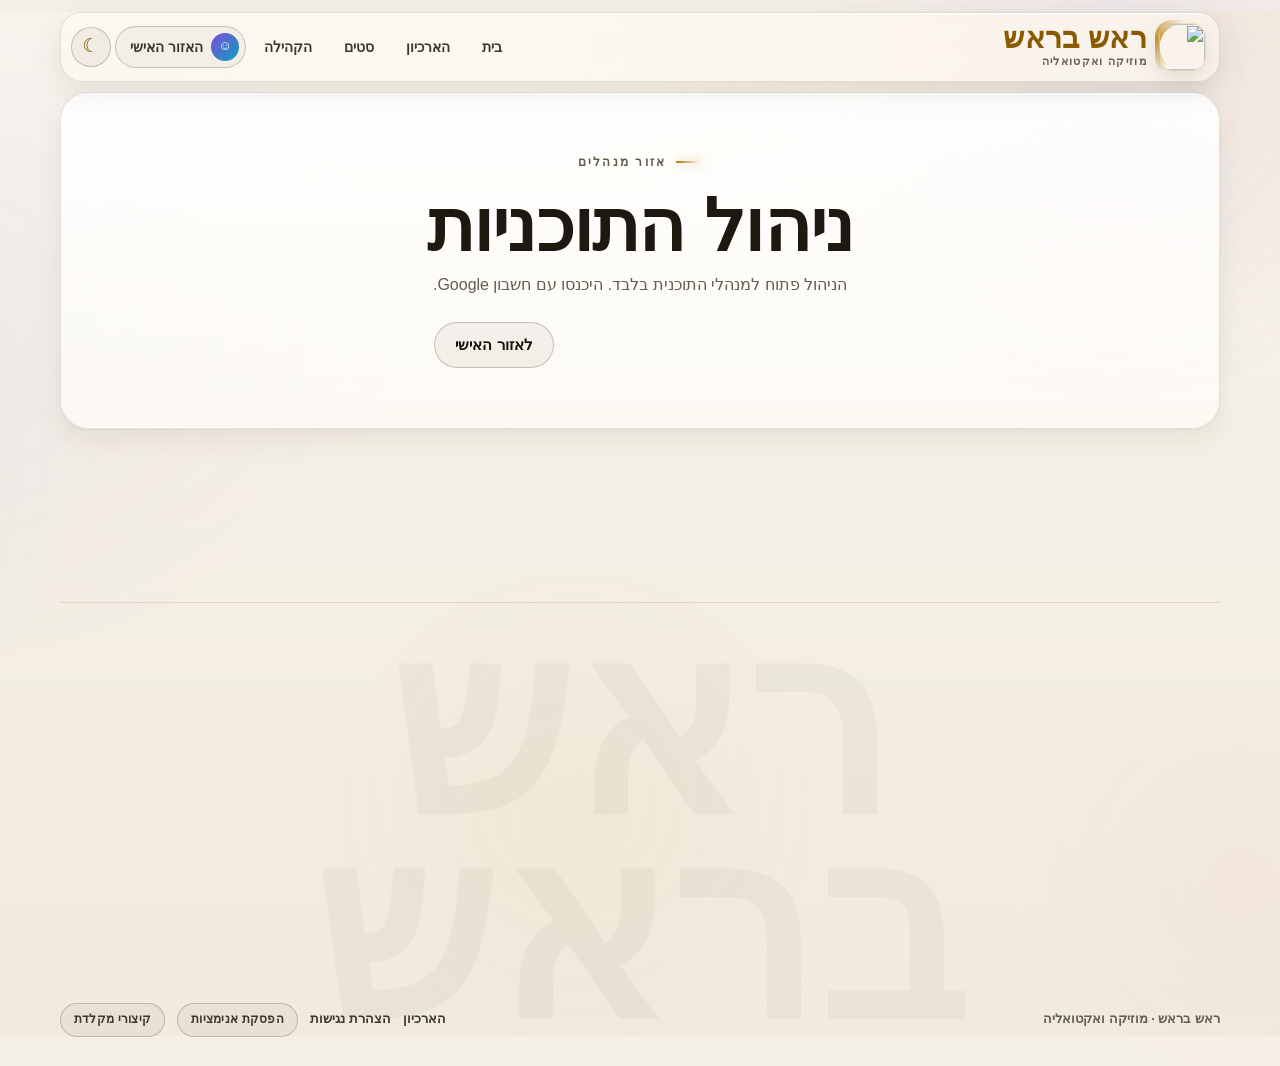
==== commit 5145b405: "Remove "כניסה דרך אתר הסקר" from the site The fallback sign-in link (personal area, mailing list, po" ====
--- a/admin.html
+++ b/admin.html
@@ -36,7 +36,7 @@
           <button type="button" class="btn primary xl" id="gate-login">כניסה לניהול</button>
           <a class="btn" href="me.html">לאזור האישי</a>
         </div>
-        <p class="cue-hint" id="gate-fallback" hidden><a href="#" id="gate-login-site">בעיה עם הכפתור? כניסה דרך אתר הסקר</a></p>
+        <p class="cue-hint" id="gate-fallback" hidden><a href="#" id="gate-login-site">בעיה עם הכפתור? כניסה בחלון נפרד</a></p>
       </section>
 
       <!-- הכותרת של הניהול: מה המצב, וכפתור פרסום אחד -->
--- a/assets/css/rosh.css
+++ b/assets/css/rosh.css
@@ -1509,3 +1509,16 @@
 .ltr-inline { direction: ltr; unicode-bidi: isolate; display: inline-block; }
 .muted-note { font-size: 14px; color: var(--muted) !important; }
 .statement-date { margin: 4px 4px 0; font-size: 14px; font-weight: 700; color: var(--muted); }
+
+/* הסרה מרשימת התפוצה: אזהרה לפני, ואישור אחרי */
+dialog.unsub-dlg { width: min(520px, 94vw); }
+.unsub-warn { display: flex; gap: 12px; align-items: flex-start; padding: 14px 16px; border: 1px solid var(--error-border); border-radius: 16px; background: var(--error-bg); }
+.unsub-warn span { font-size: 22px; line-height: 1.2; color: var(--error); }
+.unsub-warn p { margin: 0; line-height: 1.7; color: var(--text); }
+.unsub-dlg .card-foot { justify-content: space-between; flex-wrap: wrap; }
+.unsub-done { grid-template-columns: auto minmax(0, 1fr); align-items: center; gap: 6px 12px; padding: 14px 16px; border: 1px solid var(--success-border); border-radius: 16px; background: var(--success-bg); }
+.unsub-done-mark { display: grid; place-items: center; width: 34px; height: 34px; border-radius: 50%; background: var(--success); color: #06231a; font-weight: 900; }
+.unsub-done b { display: block; color: var(--text-strong); }
+.unsub-done small { color: var(--text-2); }
+.unsub-done .btn { grid-column: 1 / -1; justify-self: start; }
+.unsub-dlg .section-title { flex-wrap: nowrap; } .unsub-dlg .section-title h2 { font-size: 32px; }
--- a/assets/css/features.css
+++ b/assets/css/features.css
@@ -0,0 +1,233 @@
+/* תוספות: כפתורי אהבתי ותור, הצעת חיפוש, בדיקת התקינות המקובצת בניהול,
+   כרטיס ה־AI, גרפים של הסטטיסטיקה המעמיקה, והתראות. נשען על הטוקנים של
+   rosh.css, ולכן עובד במצב כהה ובמצב בהיר. */
+
+#main:focus { outline: none; }
+
+/* ---------- אהבתי ---------- */
+.like-btn[aria-pressed="true"] { color: var(--pink); border-color: color-mix(in srgb, var(--pink) 55%, transparent); }
+.like-count { font-variant-numeric: tabular-nums; opacity: .75; margin-inline-start: 2px; }
+[data-queue][aria-pressed="true"], [data-later][aria-pressed="true"] { border-color: var(--gold); }
+
+/* ---------- "אולי התכוונתם ל…" ---------- */
+.link-btn { padding: 0; border: 0; background: none; color: var(--gold-ink); font: inherit; font-weight: 800; text-decoration: underline; text-underline-offset: 3px; cursor: pointer; }
+
+/* ---------- ניהול: בדיקת תקינות מקובצת ---------- */
+.health-groups { display: grid; gap: 10px; }
+.health-group { border: 1px solid var(--border); border-radius: var(--radius-13); padding: 12px 14px; background: rgb(var(--fg-rgb, 255 255 255) / .03); }
+.hg-head { display: flex; align-items: center; gap: 10px; flex-wrap: wrap; }
+.hg-head > b { font-size: 22px; font-variant-numeric: tabular-nums; min-width: 2.2ch; color: var(--gold-ink); }
+.hg-head > span:not(.cue-hint) { flex: 1; font-weight: 800; }
+.hg-head .cue-hint { display: inline-flex; align-items: center; gap: 6px; }
+.health-group details { margin-top: 6px; }
+.health-group summary { cursor: pointer; color: var(--muted); font-size: 12.5px; font-weight: 700; }
+
+/* ---------- ניהול: AI ---------- */
+.ai-result { margin-top: 14px; padding: 14px 16px; border-radius: var(--radius-13); border: 1px solid var(--gold-tint); background: var(--gold-selected); }
+.ai-result p { margin: 0 0 10px; line-height: 1.7; }
+.ai-transcript { margin-top: 14px; }
+.ai-transcript summary { cursor: pointer; font-weight: 800; }
+.transcript-text { margin-top: 8px; max-height: 360px; overflow: auto; white-space: pre-wrap; line-height: 1.8; font-size: 14px; padding: 12px 14px; border-radius: var(--radius-10); border: 1px solid var(--border); background: rgb(var(--fg-rgb, 255 255 255) / .03); }
+.upload-status .notice-spinner { display: inline-block; vertical-align: middle; }
+
+/* ---------- ניהול: סטטיסטיקה מעמיקה ---------- */
+.hbars { display: grid; gap: 6px; margin-top: 8px; }
+.hbar { display: grid; grid-template-columns: minmax(90px, 30%) 1fr auto; align-items: center; gap: 10px; font-size: 13px; }
+.hbar i { display: block; height: 10px; width: var(--w); min-width: 2px; border-radius: 99px; background: linear-gradient(90deg, var(--gold-deep), var(--gold-ink)); }
+.hbar b { font-variant-numeric: tabular-nums; color: var(--gold-ink); }
+.bars.hours, .bars.retention { height: 110px; gap: 2px; }
+.bars.retention .bar i { background: linear-gradient(180deg, var(--cyan), color-mix(in srgb, var(--cyan) 35%, transparent)); }
+.notify-check { margin-inline-start: 6px; }
+.push-form .actions { margin-top: 12px; }
+
+@media (max-width: 760px) {
+  .hbar { grid-template-columns: minmax(80px, 38%) 1fr auto; }
+  .bars.hours .bar:nth-child(even) small { visibility: visible; }
+}
+
+/* ---------- תגובות המאזינים בדף התוכנית ---------- */
+.comments { border-top: 1px solid var(--divider); }
+.comments .count { font-size: .6em; color: var(--muted); font-variant-numeric: tabular-nums; }
+.comment-form { display: grid; gap: 10px; margin: 6px 0 18px; }
+.comment-form textarea { min-height: 84px; }
+.comment-form-foot { display: flex; align-items: center; justify-content: space-between; gap: 10px; flex-wrap: wrap; }
+.comment-login { display: flex; align-items: center; gap: 12px; flex-wrap: wrap; padding: 14px 16px; border: 1px dashed var(--border-strong); border-radius: var(--radius-13); margin: 6px 0 18px; }
+.comment-login p { margin: 0; flex: 1; min-width: 200px; }
+.comment-list { list-style: none; margin: 0; padding: 0; display: grid; gap: 12px; }
+.comment-list.mine { margin-bottom: 14px; }
+.comment { padding: 14px 16px; border-radius: var(--radius-13); border: 1px solid var(--border); background: rgb(var(--fg-rgb, 255 255 255) / .03); }
+.comment.pinned { border-color: var(--gold); background: var(--gold-selected); }
+.comment.pending { opacity: .75; border-style: dashed; }
+.comment-head { display: flex; align-items: center; gap: 8px; flex-wrap: wrap; }
+.comment-head small { color: var(--muted); font-size: 12px; margin-inline-start: auto; }
+.comment p { margin: 8px 0 0; line-height: 1.7; white-space: pre-line; }
+.comment-reply { margin-top: 10px; padding: 10px 12px; border-inline-start: 3px solid var(--gold); border-radius: 0 10px 10px 0; background: rgb(var(--fg-rgb, 255 255 255) / .04); }
+.comment-reply span { font-size: 12px; font-weight: 800; color: var(--gold-ink); }
+.comment-reply p { margin-top: 4px; }
+.moment-chip { font: inherit; font-size: 12px; font-weight: 800; padding: 3px 10px; border-radius: 99px; border: 1px solid var(--border-strong); background: none; color: var(--text); cursor: pointer; direction: ltr; }
+.moment-chip:hover { border-color: var(--gold); }
+.private-msg summary { cursor: pointer; font-weight: 800; color: var(--muted); padding: 10px 0; }
+/* רגעים שמאזינים הגיבו עליהם — על פס ההתקדמות בנגן */
+.scrub .markers { position: absolute; inset: 0; pointer-events: none; }
+.scrub .markers i { position: absolute; top: 50%; width: 6px; height: 6px; margin: -3px 0 0 -3px; border-radius: 50%; background: var(--cyan); box-shadow: 0 0 0 2px var(--panel-solid); }
+
+/* ---------- ניהול: גרירת קבצים, השלמת תאריכים, מה ישתנה, בדיקת איות, תגובות ---------- */
+#editor.drop-ready { outline: 3px dashed var(--gold); outline-offset: 6px; border-radius: var(--radius-17); }
+#editor.drop-ready::before { content: "שחררו כאן — הקלטה או תמונה"; position: sticky; top: 90px; z-index: 5; display: block; margin: 0 auto 10px; width: fit-content; padding: 8px 16px; border-radius: 99px; background: var(--gold); color: #1a1405; font-weight: 800; }
+.dates-list { list-style: none; margin: 0; padding: 0; display: grid; gap: 6px; }
+.dates-list li { display: grid; grid-template-columns: 44px 1fr auto; align-items: center; gap: 10px; padding: 8px 10px; border-radius: 12px; border: 1px solid var(--border); }
+.dates-list li.done { border-color: var(--success-border); background: var(--success-bg); }
+.dates-list li.dates-season { display: block; border: 0; padding: 12px 2px 2px; font-weight: 800; color: var(--gold-ink); }
+.dates-list .num { font-weight: 900; text-align: center; color: var(--muted); }
+.dates-list .txt { display: grid; min-width: 0; }
+.dates-list .txt b { overflow: hidden; text-overflow: ellipsis; white-space: nowrap; }
+.dates-list .txt small { color: var(--muted); font-size: 12px; }
+.dates-list input[type="date"] { min-height: 40px; padding: 4px 10px; border-radius: 10px; border: 1px solid var(--border-strong); background: var(--field-bg, transparent); color: var(--text); }
+.diff { margin-top: 12px; }
+.diff summary { cursor: pointer; font-weight: 800; }
+.diff-list { margin: 8px 0 0; padding-inline-start: 18px; display: grid; gap: 6px; font-size: 13.5px; }
+.diff-list ul { margin: 2px 0 0; padding-inline-start: 16px; color: var(--muted); }
+.proof-list { list-style: none; margin: 12px 0 0; padding: 0; display: grid; gap: 10px; }
+.proof-list li { padding: 10px 12px; border: 1px solid var(--border); border-radius: 12px; display: grid; gap: 6px; }
+.proof-changes { display: flex; flex-wrap: wrap; gap: 6px 12px; font-size: 13.5px; }
+.proof-changes del { color: var(--error); text-decoration: line-through; }
+.proof-changes ins { color: var(--success); text-decoration: none; font-weight: 800; }
+.proof-ops, .mod-ops { display: flex; gap: 6px; flex-wrap: wrap; }
+.mod-list { list-style: none; margin: 14px 0 0; padding: 0; display: grid; gap: 12px; }
+.mod { padding: 12px 14px; border: 1px solid var(--border); border-radius: 12px; display: grid; gap: 8px; }
+.mod.pending { border-color: var(--gold); }
+.mod.hidden { opacity: .6; }
+.mod-head { display: flex; gap: 8px; align-items: center; flex-wrap: wrap; }
+.mod-head small { color: var(--muted); font-size: 12px; }
+.mod p { margin: 0; white-space: pre-line; }
+.mod textarea { min-height: 54px; }
+.editor-back { display: none; }
+
+/* ---------- ניהול מהטלפון ---------- */
+@media (max-width: 640px) {
+  .admin-top { flex-wrap: wrap; }
+  .admin-top .admin-title h1 { font-size: 30px; }
+  /* כפתור הפרסום תמיד בהישג יד, בתחתית המסך */
+  #btn-publish-top { position: fixed; inset-inline: 12px; bottom: calc(10px + env(safe-area-inset-bottom, 0px)); z-index: 60; justify-content: center; min-height: 52px; box-shadow: var(--shadow-button); }
+  body.has-dock #btn-publish-top { bottom: calc(150px + env(safe-area-inset-bottom, 0px)); }
+  /* ההודעות הצפות מעל כפתור הפרסום, לא עליו */
+  body[data-page="admin"] .notice-host { bottom: calc(72px + env(safe-area-inset-bottom, 0px)); }
+  .admin-panel { padding-bottom: 80px; }
+  .inline-toggles { display: grid; grid-template-columns: 1fr 1fr; gap: 6px; width: 100%; }
+  .inline-toggles .btn { justify-content: center; }
+  .section-title { flex-wrap: wrap; }
+  .switches { flex-direction: column; align-items: stretch; }
+  .switches .toggle { justify-content: center; }
+  .field input, .field select, .field textarea { font-size: 16px; }   /* בלי הגדלה אוטומטית באייפון */
+  .ep-list { max-height: 45vh; }
+  .editor-back { display: inline-flex; }
+  .bulk-bar, .bulk-actions { flex-wrap: wrap; }
+  body[data-page="admin"] dialog.sheet, body[data-page="admin"] dialog.sheet.wide { width: 100%; max-width: none; max-height: 100dvh; height: 100dvh; margin: 0; border-radius: 0; }
+  .dates-list li { grid-template-columns: 34px 1fr; }
+  .dates-list input[type="date"] { grid-column: 1 / -1; width: 100%; }
+  .hg-head .btn, .mod-ops .btn, .proof-ops .btn { flex: 1 1 auto; justify-content: center; }
+  .comment-form-foot .btn { width: 100%; justify-content: center; }
+}
+
+/* ---------- הרגעים שסימנתם ♥ ---------- */
+.moment-btn[aria-pressed="true"] { color: var(--pink); border-color: color-mix(in srgb, var(--pink) 55%, transparent); }
+.moments-list { display: grid; gap: 10px; }
+.moments-row { padding: 12px 14px; border-radius: var(--radius-13); border: 1px solid var(--border); border-inline-start: 4px solid hsl(var(--h) 80% 60%); display: grid; gap: 8px; }
+.moments-row a { color: inherit; text-decoration: none; }
+.moments-chips { display: flex; flex-wrap: wrap; gap: 6px; }
+.moment-pair { display: inline-flex; align-items: center; gap: 2px; }
+.moment-del { font: inherit; font-size: 11px; border: 0; background: none; color: var(--muted); cursor: pointer; padding: 2px 4px; }
+.moment-del:hover { color: var(--error); }
+.hot-list { margin: 8px 0 0; padding: 0; list-style: none; display: flex; flex-wrap: wrap; gap: 6px; }
+.title-ideas { display: flex; flex-wrap: wrap; gap: 6px; margin-top: 10px; }
+.whatsapp-text { white-space: pre-line; padding: 10px 12px; border-radius: 10px; border: 1px solid var(--border); margin-top: 8px; }
+
+/* ---------- מצב חג (extras.js): ברכה מתחת לשם, גוון חגיגי, וקישוט שנופל פעם אחת ---------- */
+.brand small.holiday-line { display: flex; align-items: center; gap: 6px; letter-spacing: .02em; font-size: 12px; font-weight: 800; color: hsl(var(--holiday-hue, 42) 85% 62%); }
+:root[data-theme="light"] .brand small.holiday-line { color: hsl(var(--holiday-hue, 42) 70% 34%); }
+@media (prefers-color-scheme: light) { :root:not([data-theme="dark"]) .brand small.holiday-line { color: hsl(var(--holiday-hue, 42) 70% 34%); } }
+.holiday-line .menorah { flex: none; color: currentColor; }
+.holiday-line .menorah path[fill="#ffb640"] { filter: drop-shadow(0 0 2px #ffb640); animation: flicker 1.6s ease-in-out infinite alternate; transform-box: fill-box; transform-origin: 50% 100%; }
+.holiday-icon { font-size: 14px; line-height: 1; }
+body.holiday .logo-ring { box-shadow: 0 0 0 2px hsl(var(--holiday-hue) 90% 60% / .55), 0 0 26px hsl(var(--holiday-hue) 90% 60% / .45); }
+body.holiday-yom-kippur .logo-ring { box-shadow: 0 0 0 2px rgba(255, 255, 255, .5), 0 0 22px rgba(255, 255, 255, .35); }
+@keyframes flicker { from { transform: scaleY(.85); opacity: .85; } to { transform: scaleY(1.1); opacity: 1; } }
+.holiday-rain { position: fixed; inset: 0; z-index: 60; pointer-events: none; overflow: hidden; }
+.holiday-rain i { position: absolute; top: -8vh; left: var(--x); font-style: normal; font-size: calc(22px * var(--s)); animation: holiday-fall var(--t) cubic-bezier(.3, .1, .6, 1) var(--d) forwards; opacity: 0; }
+@keyframes holiday-fall { 0% { transform: translateY(0) rotate(0); opacity: 0; } 10% { opacity: .95; } 85% { opacity: .9; } 100% { transform: translateY(112vh) rotate(var(--r)); opacity: 0; } }
+
+/* ---------- עטיפה חיה: התוכנית שמתנגנת נושמת ופועמת (הכלל עצמו נכתב ב־extras.js) ---------- */
+@keyframes cover-beat {
+  0%, 100% { transform: scale(1); filter: brightness(1) saturate(1); box-shadow: 0 0 0 0 var(--glow, transparent); }
+  14% { transform: scale(1.035); filter: brightness(1.12) saturate(1.15); box-shadow: 0 0 26px 2px var(--glow, transparent); }
+  38% { transform: scale(1.012); filter: brightness(1.04); }
+}
+.ep-card .ep-cover, .ep-card .cover-fallback, .featured-card .cover { transform-origin: 50% 50%; will-change: auto; }
+
+/* ---------- נגן צף (חלון Picture-in-Picture) ---------- */
+.pip-body { margin: 0; min-height: 100vh; display: grid; place-items: center; background: var(--bg); color: var(--text); font-family: var(--sans, Heebo, Arial, sans-serif); overflow: hidden; }
+.pip { display: grid; grid-template-columns: 110px minmax(0, 1fr); gap: 14px; align-items: center; width: 100%; padding: 14px; box-sizing: border-box; }
+.pip-art { width: 110px; height: 110px; border-radius: 16px; overflow: hidden; display: grid; place-items: center; background: linear-gradient(135deg, hsl(var(--h, 268) 70% 45%), hsl(calc(var(--h, 268) + 60) 70% 25%)); color: #fff; font-family: var(--display, Impact); font-size: 44px; box-shadow: 0 10px 30px rgba(0, 0, 0, .45); }
+.pip-body.is-playing .pip-art { animation: cover-beat .6s ease-in-out infinite; --glow: hsl(var(--h, 42) 90% 62% / .5); }
+.pip-art img { width: 100%; height: 100%; object-fit: cover; }
+.pip-main { display: grid; gap: 6px; min-width: 0; }
+.pip-title { font-size: 15px; font-weight: 900; white-space: nowrap; overflow: hidden; text-overflow: ellipsis; color: var(--text-strong); }
+.pip-bar { height: 6px; border-radius: 99px; background: rgb(var(--fg-rgb, 255 255 255) / .15); cursor: pointer; overflow: hidden; }
+.pip-bar i { display: block; height: 100%; background: var(--gold, #f0c65a); border-radius: inherit; }
+.pip-time { font-size: 11.5px; font-weight: 700; color: var(--muted); font-variant-numeric: tabular-nums; }
+.pip-controls { display: flex; align-items: center; gap: 6px; }
+.pip-controls .dock-play { width: 46px; height: 46px; font-size: 16px; font-weight: 900; color: #15110a; }
+body.pip-open .dock [data-pip] { color: var(--gold); }
+
+/* ---------- טעינה מעוצבת: שלדים מנצנצים עד שהתוכן מגיע ---------- */
+.skel-block, .skel-line, .skel-tile .skel-img { position: relative; overflow: hidden; background: rgb(var(--fg-rgb) / .07); border-radius: 12px; }
+.skel-block::after, .skel-line::after, .skel-tile .skel-img::after { content: ""; position: absolute; inset: 0; transform: translateX(100%); background: linear-gradient(90deg, transparent, rgb(var(--fg-rgb) / .08), transparent); animation: skel-shine 1.4s ease-in-out infinite; }
+@keyframes skel-shine { to { transform: translateX(-100%); } }
+.skel-line { height: 14px; border-radius: 99px; }
+.skel-line.big { height: 38px; width: 70%; border-radius: 14px; }
+.skel-line.short { width: 45%; }
+.skel-featured { display: grid; grid-template-columns: minmax(160px, 300px) minmax(0, 1fr); gap: 24px; align-items: center; padding: clamp(18px, 3vw, 30px); border: 1px solid var(--border); border-radius: var(--radius-17, 22px); background: var(--glass-1, rgb(var(--fg-rgb) / .03)); margin: 30px 0; }
+.skel-featured .skel-block { aspect-ratio: 1; }
+.skel-lines { display: grid; gap: 14px; }
+.skel-grid { display: grid; grid-template-columns: repeat(auto-fill, minmax(220px, 1fr)); gap: 16px; margin: 20px 0; }
+.skel-tile { display: grid; gap: 10px; }
+.skel-tile .skel-img { aspect-ratio: 1.45; border-radius: var(--radius-13, 16px); }
+.skel-ep { display: grid; grid-template-columns: minmax(200px, 300px) minmax(0, 1fr); gap: clamp(18px, 3vw, 32px); padding: clamp(18px, 3vw, 30px); }
+.skel-ep .skel-block { aspect-ratio: 1; border-radius: 50%; }
+@media (max-width: 700px) { .skel-featured, .skel-ep { grid-template-columns: 1fr; } .skel-featured .skel-block, .skel-ep .skel-block { max-width: 220px; } }
+
+/* ---------- מהירות: מה שמתחת למסך לא מצויר עד שמגיעים אליו ---------- */
+.site-footer, #about { content-visibility: auto; contain-intrinsic-size: auto 420px; }
+
+/* ---------- מה חדש (home.js): רק כשיש עדכון שעוד לא ראיתם ---------- */
+.whats-new { margin: 22px 0; }
+.whats-new[hidden] { display: none; }
+.news-card {
+  position: relative; overflow: hidden; padding: clamp(18px, 3vw, 28px);
+  border: 1px solid rgb(var(--gold-rgb) / .45); border-radius: 26px;
+  background: radial-gradient(120% 100% at 100% 0%, rgb(var(--gold-rgb) / .2), transparent 60%), var(--card-bg);
+  box-shadow: 0 18px 50px var(--sh-1);
+  animation: news-in .5s var(--ease) both;
+}
+.news-card::before { content: ""; position: absolute; inset-inline: 0; top: 0; height: 3px; background: linear-gradient(90deg, var(--gold), transparent); }
+.news-head { display: flex; align-items: center; gap: 14px; }
+.news-head h2 { margin: 2px 0 0; font-family: var(--display); font-weight: 700; font-size: clamp(34px, 5vw, 48px); line-height: 1; }
+.news-head .icon-btn { margin-inline-start: auto; }
+.news-mark { flex: none; display: grid; place-items: center; width: 48px; height: 48px; border-radius: 16px; background: var(--gold-tint); border: 1px solid rgb(var(--gold-rgb) / .45); color: var(--gold-ink); font-size: 22px; animation: news-glow 2.4s ease-in-out infinite; }
+.news-list { display: grid; grid-template-columns: repeat(auto-fit, minmax(240px, 1fr)); gap: 12px; margin-top: 16px; }
+.news-item { display: grid; gap: 6px; align-content: start; padding: 14px 16px; border: 1px solid var(--border); border-radius: 18px; background: rgb(var(--fg-rgb) / .035); }
+.news-item time { font-size: 12px; font-weight: 800; letter-spacing: .06em; color: var(--gold-ink); }
+.news-item h3 { margin: 0; font-size: 18px; color: var(--text-strong); }
+.news-item p { margin: 0; color: var(--text-2); line-height: 1.7; white-space: pre-line; }
+.news-item .btn { justify-self: start; margin-top: 4px; }
+.news-foot { display: flex; flex-wrap: wrap; gap: 8px; margin-top: 16px; }
+.whats-new.closing .news-card { animation: news-out .28s var(--ease) both; }
+@keyframes news-in { from { opacity: 0; transform: translateY(12px) scale(.98); } }
+@keyframes news-out { to { opacity: 0; transform: translateY(-8px) scale(.98); } }
+@keyframes news-glow { 50% { box-shadow: 0 0 0 6px rgb(var(--gold-rgb) / .12); } }
+/* נקודה עם מספר ליד "עדכונים" בתפריט */
+.site-nav a.has-new { position: relative; }
+.nav-new { display: inline-grid; place-items: center; min-width: 18px; height: 18px; margin-inline-start: 6px; padding: 0 5px; border-radius: 99px; background: var(--pink); color: #fff; font-style: normal; font-size: 11px; font-weight: 900; line-height: 1; vertical-align: 1px; }
+.update.is-new { border-color: rgb(var(--gold-rgb) / .55); box-shadow: 0 0 0 1px rgb(var(--gold-rgb) / .25) inset; }
+.new-tag { margin-inline-start: 8px; padding: 1px 8px; border-radius: 99px; background: var(--pink); color: #fff; font-size: 10.5px; font-weight: 900; letter-spacing: 0; }
+@media (prefers-reduced-motion: reduce) { .news-card, .news-mark, .whats-new.closing .news-card { animation: none; } }
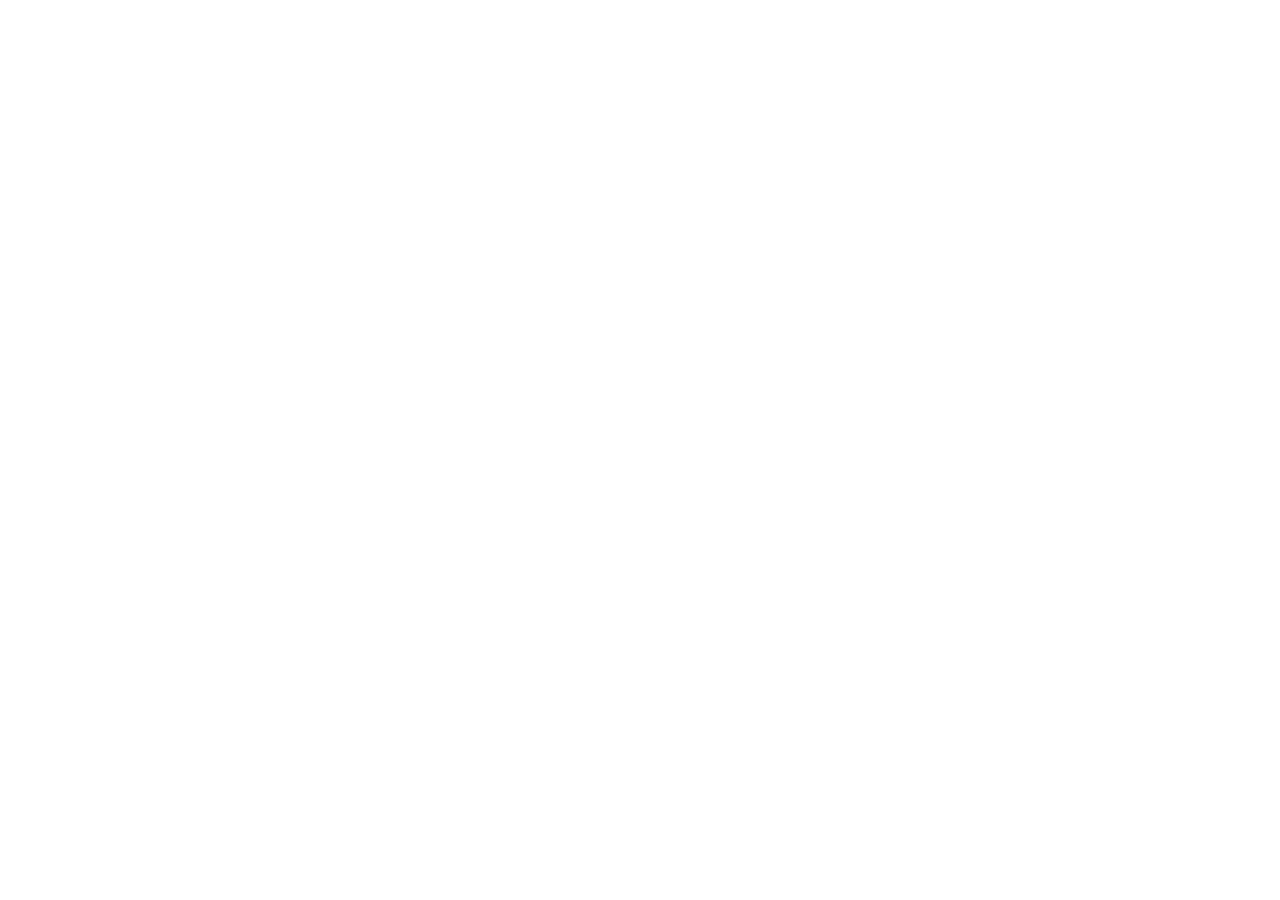
==== commit 839c54f7: "הסרת אפשרויות כניסה בחלון אתר הסקר והשארת Google ישיר" ====
--- a/admin.html
+++ b/admin.html
@@ -8,6 +8,7 @@
   <meta name="robots" content="noindex">
   <meta name="theme-color" content="#06080f">
   <link rel="icon" href="assets/img/medallion.svg" type="image/svg+xml">
+  <link rel="icon" href="assets/img/icon-192.png" type="image/png" sizes="192x192">
   <link rel="apple-touch-icon" href="assets/img/apple-touch-icon.png">
   <script src="assets/js/theme.js"></script>
   <script src="assets/js/app-update.js" defer data-sw="off"></script>
@@ -33,10 +34,9 @@
         <p id="admin-gate-text">בודקים מי מחובר…</p>
         <div class="gate-actions">
           <div class="google-slot" id="gate-google"></div>
-          <button type="button" class="btn primary xl" id="gate-login">כניסה לניהול</button>
+          <button type="button" class="btn primary xl" id="gate-login">טעינה מחדש של כפתור Google</button>
           <a class="btn" href="me.html">לאזור האישי</a>
         </div>
-        <p class="cue-hint" id="gate-fallback" hidden><a href="#" id="gate-login-site">בעיה עם הכפתור? כניסה בחלון נפרד</a></p>
       </section>
 
       <!-- הכותרת של הניהול: מה המצב, וכפתור פרסום אחד -->
@@ -55,6 +55,7 @@
       <!-- ארבעת החלקים -->
       <nav class="admin-tabs" id="admin-tabs" aria-label="חלקי הניהול">
         <a href="#programs" data-tab="programs"><i>1</i><span><b>תוכניות</b><small>הוספה ועריכה</small></span></a>
+        <a href="#ads" data-tab="ads"><i>✂</i><span><b>ניקוי פרסומות</b><small>האזנה ואישור חיתוך</small></span></a>
         <a href="#site" data-tab="site"><i>2</i><span><b>האתר</b><small>הודעה, עדכונים, עונות</small></span></a>
         <a href="#listeners" data-tab="listeners"><i>3</i><span><b>מאזינים</b><small>מספרים והודעות</small><em id="tab-unread" hidden></em></span></a>
         <a href="#publish" data-tab="publish"><i>4</i><span><b>פרסום</b><small>בדיקה והעברה לאתר</small></span></a>
--- a/assets/css/mail.css
+++ b/assets/css/mail.css
@@ -0,0 +1,299 @@
+/* טיוטות המייל למאזינים: העורך (מימין ההגדרות בלשוניות, משמאל התצוגה המקדימה). בחלון בניהול ובדף mail.html.
+   נשען על הטוקנים של rosh.css, ולכן עובד במצב כהה ובמצב בהיר. */
+
+dialog.sheet.mail-sheet { width: min(1260px, calc(100% - 32px)); }
+.mail-page-card { padding: 20px 22px; border-radius: var(--radius-17); }
+.mail-lead { max-width: 640px; margin: 0; }
+
+.mail-composer { display: grid; grid-template-columns: minmax(0, 1fr) minmax(0, 1.1fr); gap: 22px; align-items: start; }
+.mc-form { display: grid; gap: 12px; min-width: 0; }
+.mc-panel { display: grid; gap: 12px; min-width: 0; }
+.mc-panel[hidden] { display: none; }
+.mc-sec { display: grid; gap: 12px; padding: 14px 16px; border: 1px solid var(--border); border-radius: var(--radius-13); background: rgb(var(--fg-rgb) / .03); min-width: 0; }
+.mc-h { margin: 0; font-size: 12.5px; font-weight: 900; letter-spacing: .06em; color: var(--gold-ink); }
+.mc-h-row { display: flex; align-items: baseline; justify-content: space-between; gap: 6px 12px; flex-wrap: wrap; }
+.mc-h-row > small { font-size: 11.5px; font-weight: 700; color: var(--muted); }
+.mc-h-ops { display: inline-flex; gap: 6px; flex-wrap: wrap; }
+.mc-note { font-size: 11.5px; font-weight: 700; color: var(--muted); line-height: 1.7; }
+.mc-note code { padding: 1px 5px; border-radius: 5px; background: var(--kbd-bg); color: var(--text-strong); font: 700 11px var(--mono, monospace); unicode-bidi: isolate; white-space: nowrap; }
+.mc-sec .field textarea { min-height: 70px; }
+.mc-sec .form-grid { gap: 10px; }
+
+/* סוג המייל */
+.mc-kinds { display: grid; grid-template-columns: repeat(3, minmax(0, 1fr)); gap: 8px; }
+.mc-kind { display: grid; grid-template-columns: auto 1fr; grid-template-rows: auto auto; column-gap: 10px; row-gap: 2px; align-items: center; padding: 10px 12px; border: 1px solid var(--border-strong); border-radius: 16px; background: transparent; color: inherit; text-align: start; cursor: pointer; transition: border-color .18s, background .18s, box-shadow .18s; }
+.mc-kind:hover:not(:disabled) { background: rgb(var(--fg-rgb) / .05); }
+.mc-kind:disabled { opacity: .45; cursor: not-allowed; }
+.mc-kind[aria-checked="true"] { border-color: var(--gold); background: var(--gold-selected); box-shadow: var(--ring-selected); }
+.mc-kind i { grid-row: span 2; display: grid; place-items: center; width: 32px; height: 32px; border-radius: 50%; background: rgb(var(--fg-rgb) / .08); font-style: normal; font-weight: 900; color: var(--ink-soft); }
+.mc-kind[aria-checked="true"] i { background: var(--gold); color: #15110a; }
+.mc-kind b { font-size: 13.5px; font-weight: 900; color: var(--text-strong); }
+.mc-kind small { font-size: 11px; font-weight: 700; color: var(--muted); line-height: 1.35; }
+
+/* הלשוניות */
+.mc-tabs { display: flex; gap: 4px; padding: 4px; border: 1px solid var(--border-strong); border-radius: 999px; background: rgb(var(--fg-rgb) / .04); overflow-x: auto; scrollbar-width: none; }
+.mc-tabs::-webkit-scrollbar { display: none; }
+.mc-tabs button { flex: 1 0 auto; display: inline-flex; align-items: center; justify-content: center; gap: 6px; min-height: 36px; padding: 5px 14px; border: 0; border-radius: 999px; background: transparent; color: var(--muted); font-size: 13px; font-weight: 900; cursor: pointer; transition: background .18s, color .18s; }
+.mc-tabs button:hover { color: var(--text-strong); }
+.mc-tabs button[aria-selected="true"] { background: var(--gold); color: #15110a; box-shadow: var(--shadow-button); }
+.mc-badge { display: inline-grid; place-items: center; min-width: 18px; height: 18px; padding: 0 5px; border-radius: 999px; background: rgb(var(--fg-rgb) / .12); color: inherit; font-size: 10.5px; font-weight: 900; line-height: 1; }
+.mc-badge:empty { display: none; }
+.mc-badge.err { background: var(--error-solid); color: #fff; }
+.mc-badge.warn { background: rgb(var(--gold-rgb) / .35); color: var(--gold-ink); }
+.mc-badge.ok { background: var(--success-bg); color: var(--success); }
+.mc-tabs button[aria-selected="true"] .mc-badge:not(.err) { background: rgb(0 0 0 / .14); color: #15110a; }
+
+.mc-warn { display: grid; gap: 6px; }
+.mc-warn:empty { display: none; }
+.mc-warn p, .mc-work { margin: 0; padding: 8px 12px; border-radius: 10px; border: 1px solid rgb(var(--gold-rgb) / .4); background: rgb(var(--gold-rgb) / .1); color: var(--gold-ink); font-size: 13px; font-weight: 800; line-height: 1.55; }
+.mc-work { border-color: var(--teal-border); background: var(--teal-bg); color: var(--teal-ink); }
+.mc-work[hidden] { display: none; }
+.mc-work .link-btn { color: inherit; }
+
+/* בחירת תוכניות לסיכום */
+.mc-pick-tools { display: flex; gap: 6px; flex-wrap: wrap; }
+.mc-picks { display: grid; gap: 4px; max-height: 250px; overflow: auto; padding: 6px; border: 1px solid var(--border); border-radius: var(--radius-10); background: var(--field-bg); scrollbar-width: thin; }
+.mc-pick { display: flex; align-items: center; gap: 10px; padding: 6px 8px; border-radius: 10px; cursor: pointer; }
+.mc-pick:hover { background: rgb(var(--fg-rgb) / .05); }
+.mc-pick:has(input:checked) { background: var(--gold-selected); }
+.mc-pick.off { opacity: .6; }
+.mc-pick input { width: 18px; height: 18px; accent-color: var(--gold); margin: 0; flex: none; }
+.mc-pick span { display: grid; gap: 1px; min-width: 0; }
+.mc-pick b { font-size: 13px; font-weight: 800; color: var(--text-strong); overflow: hidden; text-overflow: ellipsis; white-space: nowrap; }
+.mc-pick small { font-size: 11px; font-weight: 700; color: var(--muted); }
+
+/* שדה עם כלים (נושא) וסרגל עיצוב */
+.mc-input-tools { display: flex; gap: 6px; align-items: stretch; }
+.mc-input-tools > input { flex: 1; min-width: 0; }
+.mc-input-tools .btn.small { min-height: 100%; }
+.mc-tools { display: flex; flex-wrap: wrap; align-items: center; gap: 4px; margin-bottom: -4px; }
+.mc-tools > button, .mc-menu > summary.btn { min-width: 34px; min-height: 32px; padding: 4px 10px; border: 1px solid var(--border-strong); border-radius: 9px; background: rgb(var(--fg-rgb) / .04); color: var(--text-strong); font-size: 13px; font-weight: 800; cursor: pointer; }
+.mc-tools > button:hover { background: rgb(var(--fg-rgb) / .1); }
+.mc-menu { position: relative; }
+.mc-menu > summary { list-style: none; white-space: nowrap; }
+.mc-menu > summary::-webkit-details-marker { display: none; }
+.mc-menu[open] > summary { border-color: var(--gold); box-shadow: var(--ring-selected); }
+.mc-menu-list { position: absolute; z-index: 20; inset-inline-end: 0; top: calc(100% + 6px); display: grid; gap: 2px; width: max-content; min-width: 220px; max-width: min(420px, 86vw); max-height: 320px; overflow: auto; padding: 6px; border: 1px solid var(--border-strong); border-radius: 14px; background: var(--panel-solid); box-shadow: var(--shadow-panel, var(--shadow-card)); }
+.mc-menu-list.up { top: auto; bottom: calc(100% + 6px); }
+.mc-menu-list button { display: flex; align-items: center; gap: 10px; width: 100%; padding: 8px 10px; border: 0; border-radius: 9px; background: transparent; color: var(--text-strong); font: inherit; font-size: 13px; font-weight: 700; text-align: start; cursor: pointer; }
+.mc-menu-list button:hover, .mc-menu-list button:focus-visible { background: var(--gold-selected); }
+.mc-menu-list code { flex: none; padding: 2px 6px; border-radius: 6px; background: var(--kbd-bg); font: 700 11.5px var(--mono, monospace); }
+.mc-menu-list span { color: var(--muted); font-size: 12px; }
+.mc-emoji { display: grid; grid-template-columns: repeat(8, 1fr); gap: 2px; }
+.mc-emoji button { justify-content: center; padding: 6px; font-size: 18px; }
+.mc-sugg .mc-menu-list { inset-inline-end: auto; inset-inline-start: 0; }
+
+/* הבלוקים של גוף המייל */
+.mc-blocks { display: grid; gap: 6px; margin: 0; padding: 0; list-style: none; }
+.mc-block { border: 1px solid var(--border-strong); border-radius: 13px; background: var(--panel-2, rgb(var(--fg-rgb) / .02)); }
+.mc-block-head { display: flex; align-items: center; gap: 8px; min-height: 44px; padding: 4px 8px 4px 6px; }
+.mc-block.off .mc-block-head > :not(.mc-move) { opacity: .55; }
+.mc-switch { display: inline-flex; align-items: center; gap: 8px; padding-inline-start: 6px; font-size: 13.5px; font-weight: 900; color: var(--text-strong); cursor: pointer; white-space: nowrap; }
+.mc-switch input { width: 18px; height: 18px; accent-color: var(--gold); margin: 0; }
+.mc-block-sum { flex: 1; min-width: 0; overflow: hidden; text-overflow: ellipsis; white-space: nowrap; font-size: 11.5px; font-weight: 700; color: var(--muted); }
+.mc-move { display: inline-flex; gap: 2px; }
+.mc-move button, .mc-expand { display: grid; place-items: center; width: 30px; height: 30px; padding: 0; border: 1px solid transparent; border-radius: 8px; background: transparent; color: var(--ink-soft); font-size: 14px; font-weight: 900; cursor: pointer; }
+.mc-move button:hover:not(:disabled), .mc-expand:hover { border-color: var(--border-strong); background: rgb(var(--fg-rgb) / .06); color: var(--text-strong); }
+.mc-move button:disabled { opacity: .25; cursor: default; }
+.mc-expand { transition: transform .2s; }
+.mc-expand[aria-expanded="true"] { transform: rotate(180deg); color: var(--gold-ink); }
+.mc-block-body { display: grid; gap: 8px; padding: 4px 12px 12px; border-top: 1px dashed var(--border); padding-top: 10px; }
+.mc-block-body[hidden] { display: none; }
+.mc-block-body textarea, .mc-block-body input:not([type="checkbox"]), .mc-block-body select { width: 100%; }
+.mc-block-body > textarea, .mc-block-body > input { min-height: 40px; padding: 10px 12px; border: 1px solid var(--border-strong); border-radius: var(--radius-10); background: var(--field-bg); color: var(--text-strong); font: inherit; font-size: 14px; line-height: 1.6; }
+.mc-block-body > textarea { min-height: 76px; resize: vertical; }
+.mc-block-body > textarea:focus, .mc-block-body > input:focus { outline: none; border-color: var(--gold); box-shadow: var(--ring-selected); background: var(--field-bg-focus); }
+.mc-block-body .form-grid { grid-template-columns: repeat(2, minmax(0, 1fr)); }
+.mc-desc-note { display: flex; flex-wrap: wrap; gap: 4px 10px; align-items: baseline; font-size: 11.5px; font-weight: 700; color: var(--muted); }
+.mc-desc-note .link-btn { font-size: 12px; }
+[data-mbody="description"] > textarea { min-height: 150px; }
+[data-mbody="intro"] > textarea { min-height: 96px; }
+
+/* סגנונות וגופנים */
+.mc-styles { display: grid; grid-template-columns: repeat(3, minmax(0, 1fr)); gap: 8px; }
+.mc-style, .mc-font { display: grid; gap: 5px; padding: 10px; border: 1px solid var(--border-strong); border-radius: 14px; background: transparent; color: inherit; text-align: start; cursor: pointer; transition: border-color .18s, background .18s, box-shadow .18s; }
+.mc-style:hover, .mc-font:hover { background: rgb(var(--fg-rgb) / .05); }
+.mc-style[aria-checked="true"], .mc-font[aria-checked="true"] { border-color: var(--gold); background: var(--gold-selected); box-shadow: var(--ring-selected); }
+.mc-style b, .mc-font span { font-size: 13.5px; font-weight: 900; color: var(--text-strong); }
+.mc-style small, .mc-font small { font-size: 11px; font-weight: 700; color: var(--muted); line-height: 1.4; }
+.mc-swatch { display: flex; height: 26px; border-radius: 8px; overflow: hidden; border: 1px solid var(--border); }
+.mc-swatch i { flex: 1; }
+.mc-swatch i:last-child { flex: .6; }
+.mc-fonts { display: grid; grid-template-columns: repeat(3, minmax(0, 1fr)); gap: 8px; }
+.mc-font b { font-size: 28px; font-weight: 900; line-height: 1.1; color: var(--text-strong); }
+.mc-row { display: flex; align-items: flex-end; gap: 10px; flex-wrap: wrap; }
+.mc-color input[type="color"] { width: 64px; min-height: 40px; padding: 3px; cursor: pointer; }
+.mc-contrast { flex-basis: 100%; font-size: 11.5px; font-weight: 800; color: var(--gold-ink); }
+.mc-contrast:empty { display: none; }
+.mc-sec .segmented { justify-self: start; flex-wrap: wrap; }
+.mc-sec .segmented button:disabled { opacity: .4; cursor: not-allowed; }
+
+.mc-checks { display: grid; grid-template-columns: repeat(2, minmax(0, 1fr)); gap: 10px 14px; }
+.mc-checks .check.off, .mc-block-body .check.off { opacity: .55; cursor: default; }
+.mc-checks .check small, .mc-block-body .check small { font-size: 11px; color: var(--muted); }
+
+/* תבניות */
+.mc-tpls { display: grid; gap: 6px; margin: 0; padding: 0; list-style: none; }
+.mc-tpls li { display: flex; align-items: center; gap: 8px; padding: 6px 6px 6px 10px; border: 1px solid var(--border); border-radius: 12px; }
+.mc-tpls li > span { flex: 1; display: grid; gap: 1px; min-width: 0; }
+.mc-tpls b { font-size: 13.5px; color: var(--text-strong); }
+.mc-tpls small { font-size: 11px; font-weight: 700; color: var(--muted); }
+.mc-tpls .icon-btn { width: 32px; height: 32px; font-size: 12px; }
+.mc-tpl-add { display: flex; gap: 8px; flex-wrap: wrap; }
+.mc-tpl-add input { flex: 1 1 180px; min-height: 36px; padding: 6px 12px; border: 1px solid var(--border-strong); border-radius: 999px; background: var(--field-bg); color: var(--text-strong); font: inherit; font-size: 13px; }
+.mc-tpl-add input:focus { outline: none; border-color: var(--gold); box-shadow: var(--ring-selected); }
+
+/* הנמענים */
+.mc-list summary { cursor: pointer; font-size: 13px; font-weight: 800; color: var(--gold-ink); }
+.mc-list textarea { width: 100%; margin-top: 8px; min-height: 120px; padding: 10px 12px; border: 1px solid var(--border-strong); border-radius: var(--radius-10); background: var(--field-bg); color: var(--text-strong); font: 12.5px/1.6 var(--mono, monospace); resize: vertical; }
+.mc-list textarea[data-m="exclude"] { min-height: 70px; }
+.mc-list textarea:focus { outline: none; border-color: var(--gold); box-shadow: var(--ring-selected); }
+[data-m-count] .problems { display: block; margin: 0; }
+.mc-addrow { margin-top: -4px; }
+.mc-list-help { margin: 8px 0 0; font-size: 13px; }
+.mc-save { display: grid; gap: 6px; justify-items: start; margin-top: 10px; padding: 10px 12px; border: 1px dashed rgb(var(--gold-rgb) / .55); border-radius: var(--radius-10); background: var(--gold-selected); }
+.mc-save b { font-size: 13.5px; color: var(--gold-ink); }
+.mc-save small { font-size: 11.5px; font-weight: 700; color: var(--muted); }
+.mc-quality { display: grid; gap: 8px; }
+.mc-quality[hidden], .mc-domains[hidden] { display: none; }
+.mc-q { display: grid; gap: 6px; justify-items: start; padding: 10px 12px; border: 1px solid rgb(var(--gold-rgb) / .45); border-radius: var(--radius-10); background: rgb(var(--gold-rgb) / .08); font-size: 13px; font-weight: 700; }
+.mc-q b { color: var(--gold-ink); }
+.mc-q ul { margin: 0; padding-inline-start: 18px; display: grid; gap: 2px; }
+.mc-q .ltr { font-family: var(--mono, monospace); font-size: 12px; unicode-bidi: isolate; }
+.mc-domains { display: flex; flex-wrap: wrap; gap: 6px; }
+.mc-domains .chip { min-height: 28px; padding: 3px 10px; font-size: 11.5px; cursor: default; }
+.mc-domains .chip:hover { transform: none; }
+
+/* הבדיקה */
+.mc-score b { display: block; padding: 12px 14px; border-radius: var(--radius-13); font-size: 15px; font-weight: 900; }
+.mc-score .ok { background: var(--success-bg); border: 1px solid var(--success-border); color: var(--success); }
+.mc-score .warn { background: rgb(var(--gold-rgb) / .1); border: 1px solid rgb(var(--gold-rgb) / .45); color: var(--gold-ink); }
+.mc-score .err { background: var(--error-bg); border: 1px solid var(--error-border); color: var(--error); }
+.mc-audit { display: grid; gap: 4px; margin: 0; padding: 0; list-style: none; }
+.mc-audit li { display: flex; align-items: flex-start; gap: 10px; padding: 8px 10px; border-radius: 10px; font-size: 13.5px; font-weight: 700; line-height: 1.55; color: var(--text-2); }
+.mc-audit li > span { flex: 1; }
+.mc-audit li i { flex: none; display: grid; place-items: center; width: 22px; height: 22px; border-radius: 50%; font-style: normal; font-size: 11px; font-weight: 900; }
+.mc-audit .lv-error { background: var(--error-bg); color: var(--error); }
+.mc-audit .lv-error i { background: var(--error-solid); color: #fff; }
+.mc-audit .lv-warn i { background: rgb(var(--gold-rgb) / .3); color: var(--gold-ink); }
+.mc-audit .lv-info i { background: rgb(var(--fg-rgb) / .1); color: var(--ink-soft); }
+.mc-audit .lv-ok i { background: var(--success-bg); color: var(--success); }
+.mc-audit .link-btn { flex: none; font-size: 12.5px; }
+
+/* ההיסטוריה */
+.mc-hist { display: grid; gap: 4px; padding: 10px 12px; border: 1px solid var(--border); border-radius: var(--radius-13); background: rgb(var(--fg-rgb) / .02); }
+.mc-hist + .mc-hist { margin-top: 8px; }
+.mc-hist.cur { border-color: rgb(var(--gold-rgb) / .55); }
+.mc-hist.done { opacity: .7; }
+.mc-hist-head { display: flex; align-items: center; justify-content: space-between; gap: 8px; }
+.mc-hist-head b { min-width: 0; overflow: hidden; text-overflow: ellipsis; white-space: nowrap; font-size: 14px; color: var(--text-strong); }
+.mc-hist small { font-size: 11.5px; font-weight: 700; color: var(--muted); }
+.mc-hist-subj { overflow: hidden; text-overflow: ellipsis; white-space: nowrap; color: var(--text-2) !important; }
+.mc-hist-ops { display: flex; flex-wrap: wrap; align-items: center; gap: 6px; margin-top: 4px; }
+.mc-hist-ops .icon-btn { width: 32px; height: 32px; font-size: 12px; margin-inline-start: auto; }
+
+/* התצוגה המקדימה */
+.mc-preview { position: sticky; top: 8px; display: grid; gap: 10px; min-width: 0; }
+.mc-preview-head { display: flex; align-items: center; justify-content: space-between; gap: 10px; flex-wrap: wrap; }
+.mc-preview-head .kicker { margin: 0; }
+.mc-inbox { display: flex; align-items: center; gap: 12px; padding: 10px 14px; border: 1px solid var(--border); border-radius: 14px; background: rgb(var(--fg-rgb) / .04); font-size: 13px; min-width: 0; }
+.mc-av { flex: none; display: grid; place-items: center; width: 36px; height: 36px; border-radius: 50%; background: var(--gold); color: #15110a; font-weight: 900; font-size: 16px; }
+.mc-inbox-lines { flex: 1; display: grid; gap: 1px; min-width: 0; }
+.mc-inbox-lines > * { overflow: hidden; text-overflow: ellipsis; white-space: nowrap; }
+.mc-inbox b { color: var(--text-strong); font-weight: 900; }
+.mc-inbox-lines span { color: var(--text-strong); font-weight: 700; }
+.mc-inbox small { color: var(--muted); font-weight: 600; }
+.mc-inbox time { align-self: flex-start; font-size: 11px; font-weight: 800; color: var(--muted); }
+.mc-inbox.phone { max-width: 390px; justify-self: center; width: 100%; }
+.mc-inbox.phone .mc-inbox-lines span { max-width: 40ch; }
+.mc-frame-wrap { display: grid; justify-items: center; max-height: 74vh; overflow: auto; border: 1px solid var(--border-strong); border-radius: 18px; background: repeating-conic-gradient(rgb(var(--fg-rgb) / .05) 0 25%, transparent 0 50%) 0 0 / 18px 18px; scrollbar-width: thin; }
+.mc-frame-wrap iframe { display: block; width: 100%; height: 900px; border: 0; background: #fff; transition: width .25s var(--ease, ease); }
+.mc-frame-wrap iframe[hidden] { display: none; }
+.mc-frame-wrap.phone { padding: 14px 0; }
+.mc-frame-wrap.phone iframe { width: 390px; max-width: 100%; border-radius: 22px; box-shadow: 0 0 0 8px #111, 0 18px 40px rgba(0, 0, 0, .35); }
+.mc-text { justify-self: stretch; margin: 0; padding: 18px 20px; min-height: 420px; background: var(--panel-solid); color: var(--text-strong); font: 13.5px/1.75 var(--mono, monospace); white-space: pre-wrap; word-break: break-word; }
+.mc-text[hidden] { display: none; }
+.mc-meter { display: flex; align-items: center; gap: 10px; flex-wrap: wrap; font-size: 12px; font-weight: 800; color: var(--muted); }
+.mc-meter:empty { display: none; }
+.mc-bar { flex: 0 0 90px; height: 6px; border-radius: 99px; background: rgb(var(--fg-rgb) / .1); overflow: hidden; }
+.mc-bar i { display: block; height: 100%; border-radius: inherit; background: var(--success); }
+.mc-bar.hot i { background: var(--error-solid); }
+.mc-status { margin-inline-start: auto; min-height: 28px; padding: 3px 12px; border: 1px solid var(--border-strong); border-radius: 999px; background: transparent; font: inherit; font-size: 12px; font-weight: 900; cursor: pointer; }
+.mc-status.ok { color: var(--success); border-color: var(--success-border); background: var(--success-bg); }
+.mc-status.warn { color: var(--gold-ink); border-color: rgb(var(--gold-rgb) / .5); background: rgb(var(--gold-rgb) / .1); }
+.mc-status.err { color: var(--error); border-color: var(--error-border); background: var(--error-bg); }
+
+/* הכפתורים והתוצאה — צמודים לתחתית החלון */
+.mc-foot { grid-column: 1 / -1; position: sticky; bottom: 0; z-index: 3; display: flex; flex-wrap: wrap; align-items: center; gap: 10px; margin: 0 -22px -22px; padding: 14px 22px 18px; border-top: 1px solid var(--divider); background: var(--panel-solid); }
+.mail-page-card .mc-foot { margin: 0 -22px -20px; border-radius: 0 0 var(--radius-17) var(--radius-17); }
+.mc-foot .mc-more > summary.btn { min-height: 44px; padding: 8px 16px; border-radius: 999px; }
+.mc-foot .mc-more .mc-menu-list { inset-inline-end: auto; inset-inline-start: 0; }
+.mc-result { flex-basis: 100%; }
+.mc-result:empty { display: none; }
+.mc-result .problems { margin: 0; }
+.mc-done { display: grid; gap: 6px; padding: 12px 14px; border-radius: var(--radius-13); border: 1px solid var(--success-border); background: var(--success-bg); }
+.mc-done b { color: var(--success); font-size: 14.5px; }
+.mc-done span { font-size: 13px; font-weight: 700; color: var(--text-2); }
+.mc-done-links { display: flex; flex-wrap: wrap; gap: 8px; margin-top: 4px; }
+.mc-tip { font-size: 11.5px; font-weight: 700; color: var(--muted); }
+
+/* בניהול: המייל אחרי הפרסום */
+.mail-check { margin-inline-start: 6px; }
+
+/* מסלול פשוט למי שרוצה רק להכין טיוטה */
+.mc-quickflow { display: grid; gap: 8px; padding: 12px 14px; border: 1px solid rgb(var(--gold-rgb) / .42); border-radius: var(--radius-13); background: linear-gradient(120deg, rgb(var(--gold-rgb) / .10), rgb(var(--fg-rgb) / .02)); }
+.mc-quickflow-title { margin: 0; color: var(--gold-ink); font-size: 13px; font-weight: 900; }
+.mc-steps { display: grid; grid-template-columns: repeat(3, minmax(0, 1fr)); gap: 8px; }
+.mc-step { display: flex; align-items: center; gap: 9px; min-width: 0; padding: 8px 10px; border: 1px solid var(--border-strong); border-radius: 12px; background: rgb(var(--fg-rgb) / .025); color: var(--text-strong); text-align: start; cursor: pointer; transition: border-color .18s, background .18s, box-shadow .18s; }
+.mc-step:hover { background: rgb(var(--fg-rgb) / .07); }
+.mc-step:focus-visible { outline: 2px solid var(--gold); outline-offset: 2px; }
+.mc-step[aria-pressed="true"] { border-color: var(--gold); background: var(--gold-selected); box-shadow: var(--ring-selected); }
+.mc-step > i { flex: none; display: grid; place-items: center; width: 28px; height: 28px; border-radius: 50%; background: rgb(var(--fg-rgb) / .10); color: var(--ink-soft); font-size: 12px; font-style: normal; font-weight: 900; }
+.mc-step[aria-pressed="true"] > i { background: var(--gold); color: #15110a; }
+.mc-step > span { display: grid; gap: 1px; min-width: 0; }
+.mc-step b { font-size: 12.5px; font-weight: 900; }
+.mc-step small { overflow: hidden; color: var(--muted); font-size: 10.5px; font-weight: 700; text-overflow: ellipsis; white-space: nowrap; }
+.mc-quickflow-note { margin: 0; color: var(--muted); font-size: 11.5px; font-weight: 700; line-height: 1.5; }
+
+@media (max-width: 1100px) {
+  .mc-styles { grid-template-columns: repeat(2, minmax(0, 1fr)); }
+}
+@media (max-width: 980px) {
+  .mail-composer { grid-template-columns: 1fr; }
+  .mc-preview { position: static; }
+  .mc-frame-wrap { max-height: none; }
+}
+@media (max-width: 640px) {
+  .mc-kinds { gap: 6px; }
+  .mc-kind { grid-template-columns: 1fr; justify-items: center; row-gap: 4px; padding: 8px 4px; text-align: center; }
+  .mc-kind small { display: none; }
+  .mc-kind i { grid-row: auto; width: 28px; height: 28px; }
+  .mc-kind b { font-size: 12.5px; }
+  .mc-tabs button { padding: 5px 6px; font-size: 12.5px; gap: 4px; }
+  .mc-tabs [data-mbadge="people"]:not(.err), .mc-tabs [data-mbadge="history"] { display: none; }
+  .mc-badge { min-width: 16px; height: 16px; padding: 0 4px; font-size: 10px; }
+  .mc-styles, .mc-checks, .mc-fonts, .mc-block-body .form-grid { grid-template-columns: 1fr; }
+  .mc-block-sum { display: none; }
+  /* בטלפון הכפתורים לא צמודים לתחתית — אחרת הם מסתירים חצי מסך */
+  .mc-foot { position: static; margin: 0 -22px -22px; }
+  .mc-foot .btn { flex: 1 1 40%; justify-content: center; }
+  .mc-foot .btn.xl { flex-basis: 100%; }
+  .mc-foot .mc-more { flex: 1 1 40%; }
+  .mc-foot .mc-more > summary.btn { width: 100%; justify-content: center; }
+  .mc-input-tools { flex-wrap: wrap; }
+  .mc-input-tools > input { flex-basis: 100%; }
+}
+
+/* הסבר חד־פעמי לפני החיבור הראשון ל־Gmail */
+dialog.gmail-intro { width: min(560px, 94vw); }
+.gmail-intro .card-body { display: grid; gap: 12px; }
+.gmail-intro .card-body p { margin: 0; line-height: 1.75; color: var(--text); }
+.gi-warn { display: flex; gap: 10px; align-items: flex-start; padding: 12px 14px; border: 1px solid rgb(var(--gold-rgb) / .5); border-radius: 14px; background: var(--gold-tint); }
+.gi-warn span { color: var(--gold-ink); font-size: 18px; line-height: 1.5; }
+.gi-steps { margin: 0; padding: 0; list-style: none; counter-reset: gi; display: grid; gap: 8px; }
+.gi-steps li { counter-increment: gi; display: flex; align-items: center; gap: 12px; padding: 10px 12px; border: 1px solid var(--border); border-radius: 14px; background: rgb(var(--fg-rgb) / .03); }
+.gi-steps li::before { content: counter(gi); flex: none; display: grid; place-items: center; width: 28px; height: 28px; border-radius: 50%; background: var(--gold); color: #15110a; font-weight: 900; font-size: 14px; }
+.gi-note { font-size: 13.5px; color: var(--muted) !important; }
+.gmail-intro .card-foot { justify-content: flex-end; }
+.mc-auth-help { border: 0; background: none; padding: 4px 2px; color: var(--gold-ink); font: inherit; font-size: 13px; font-weight: 800; text-decoration: underline; text-underline-offset: 3px; cursor: pointer; }
+.mc-auth-help:hover { color: var(--gold-hover); }
